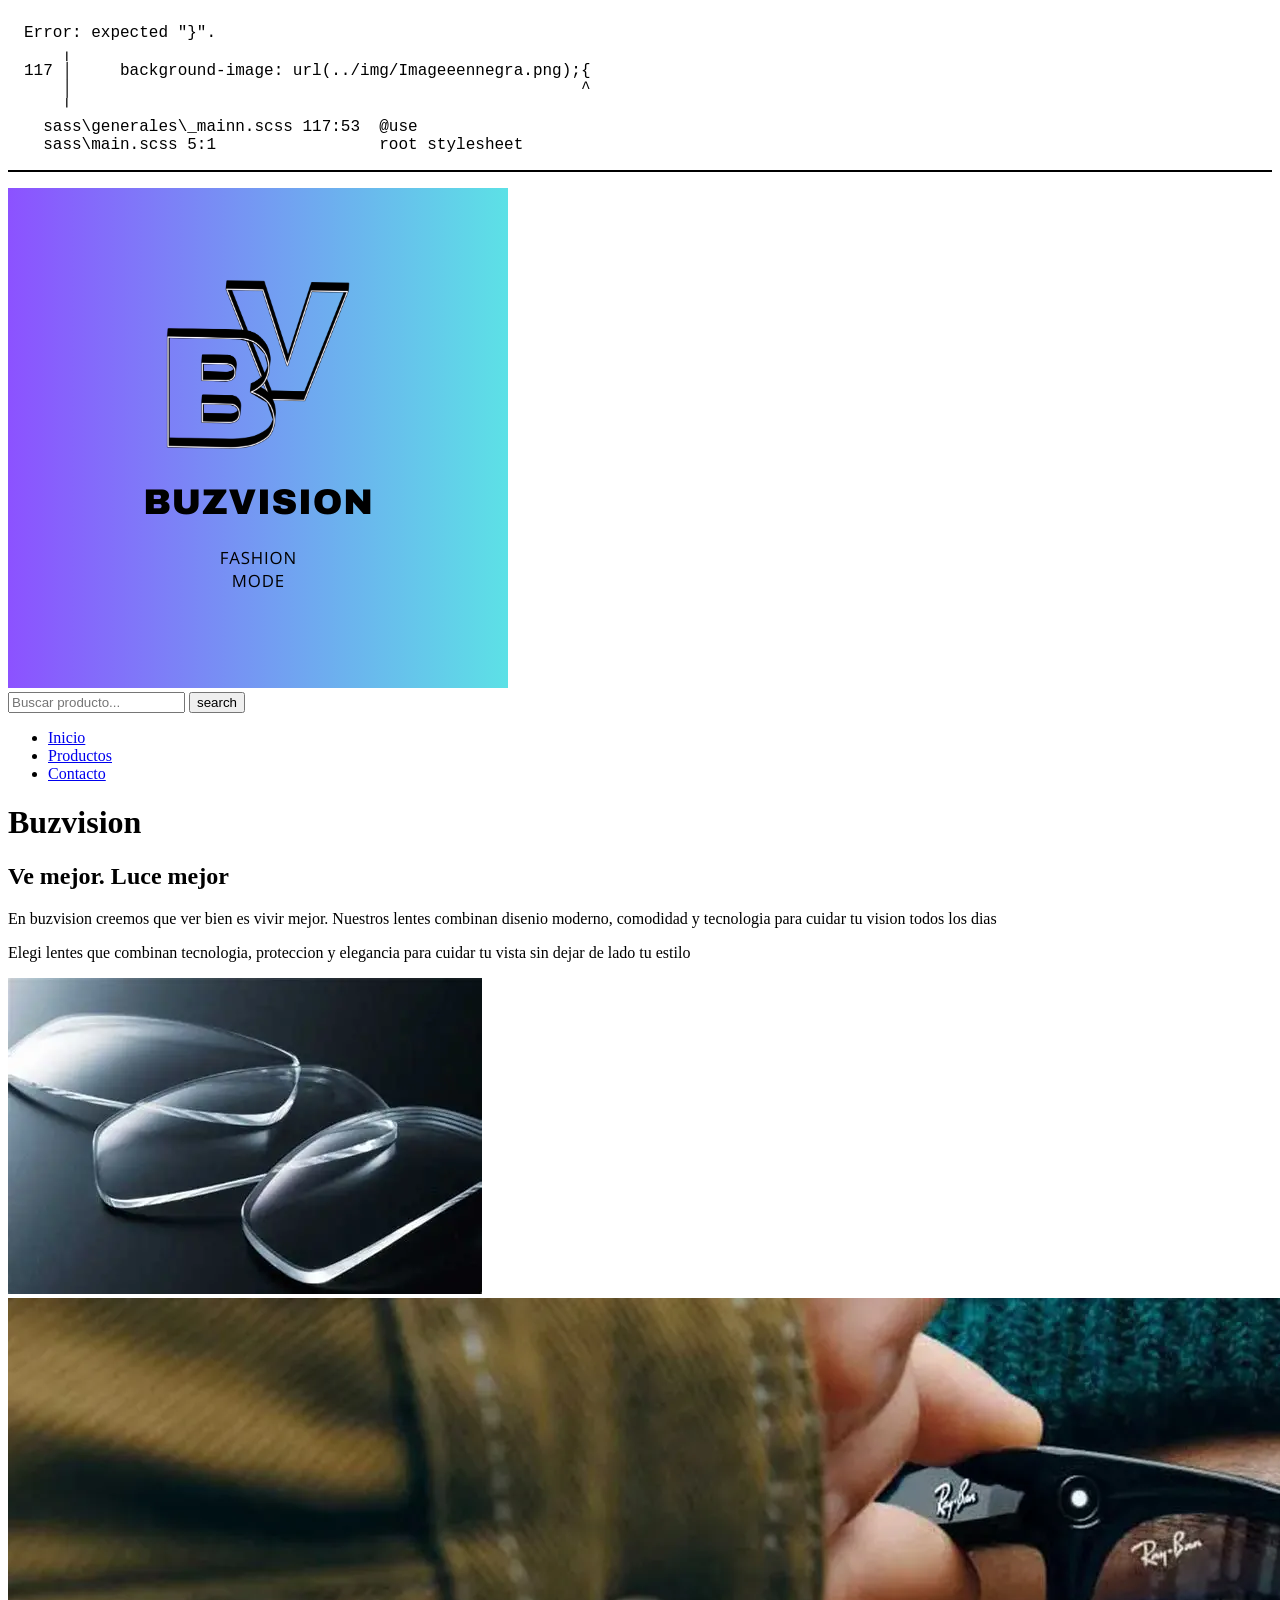
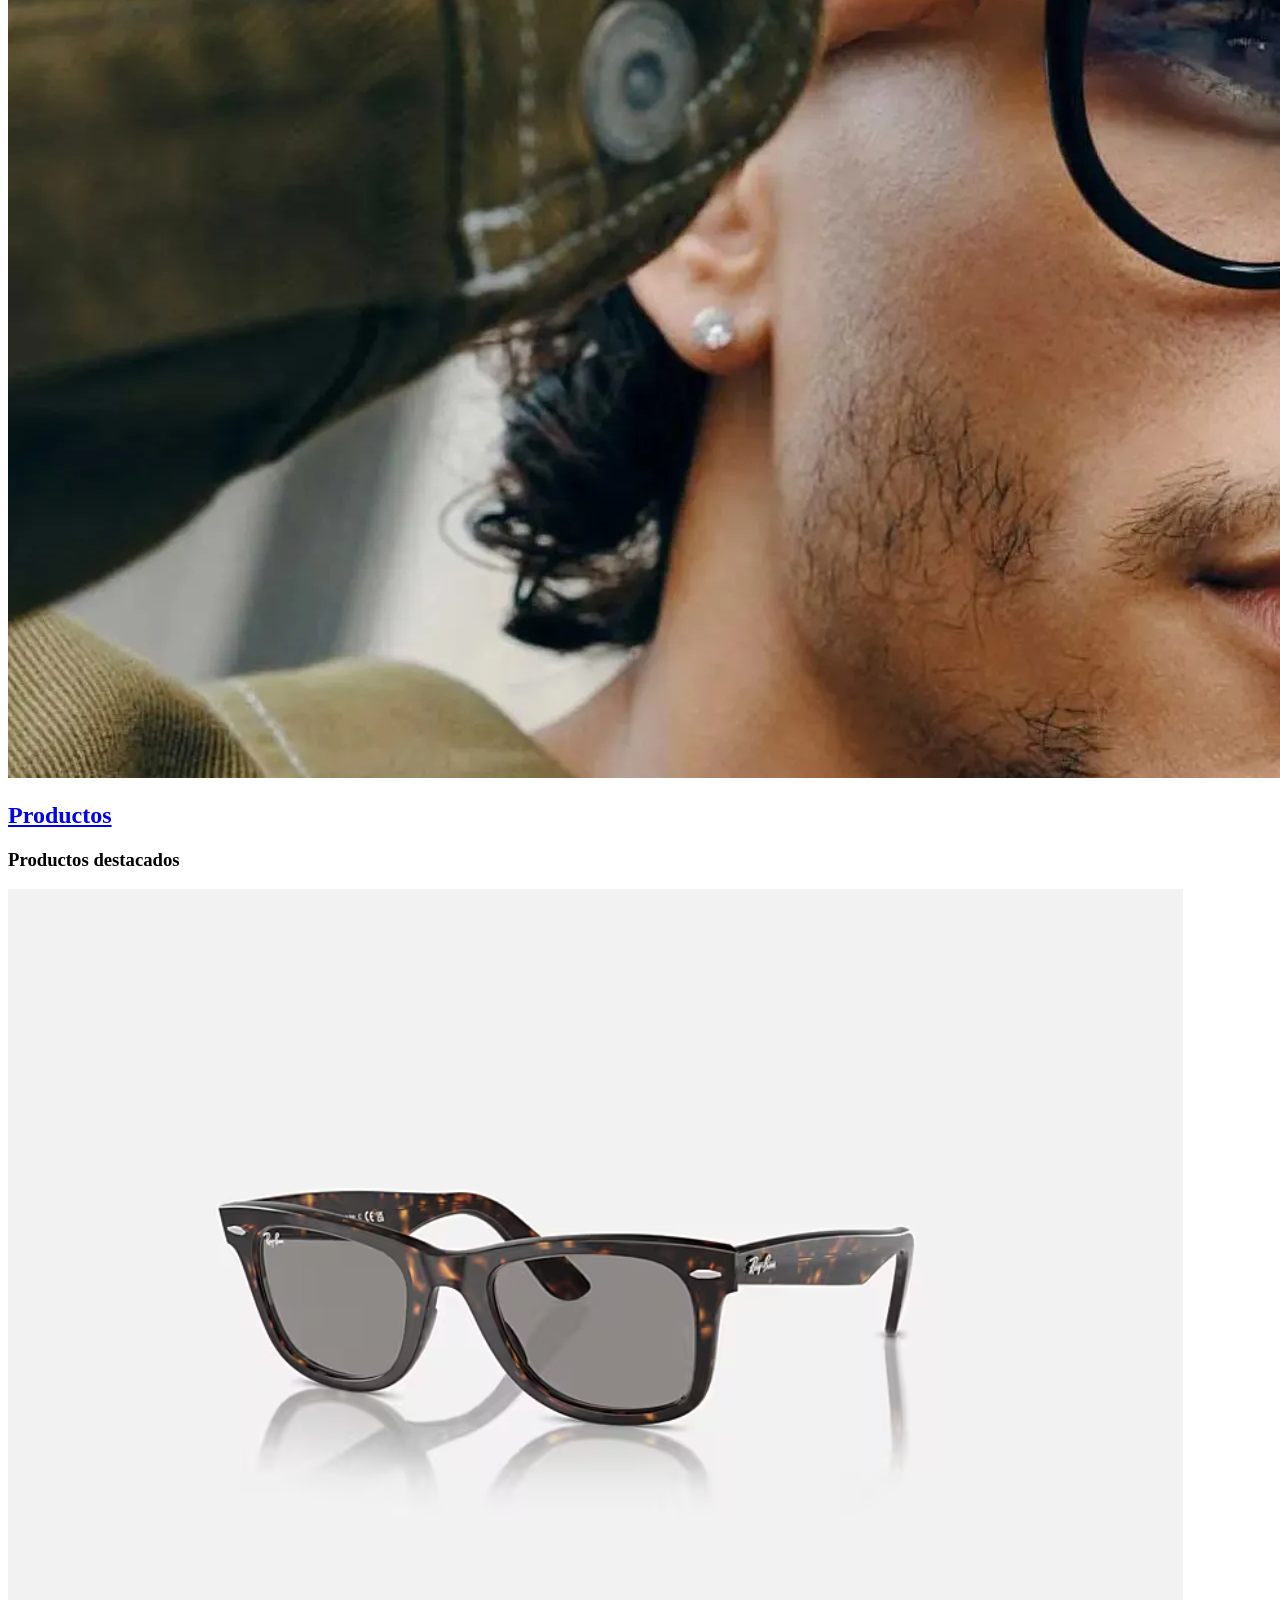
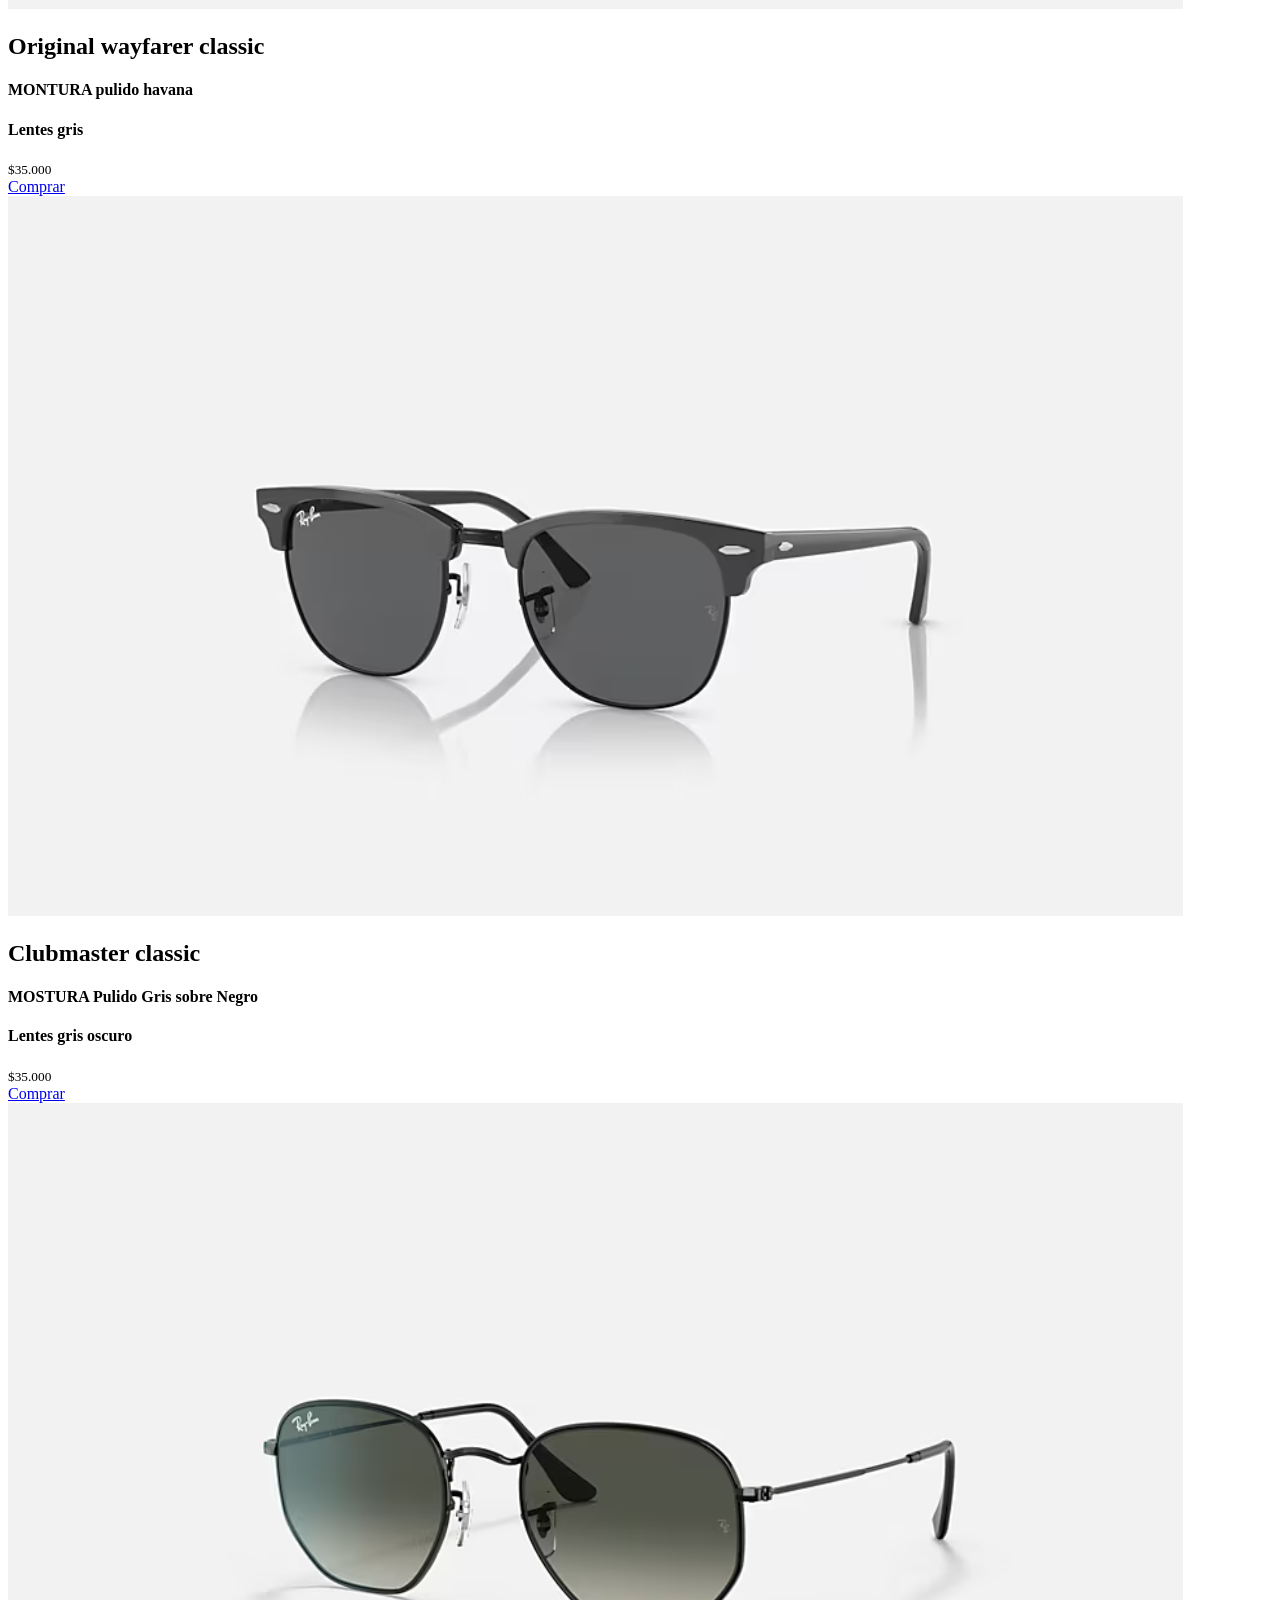
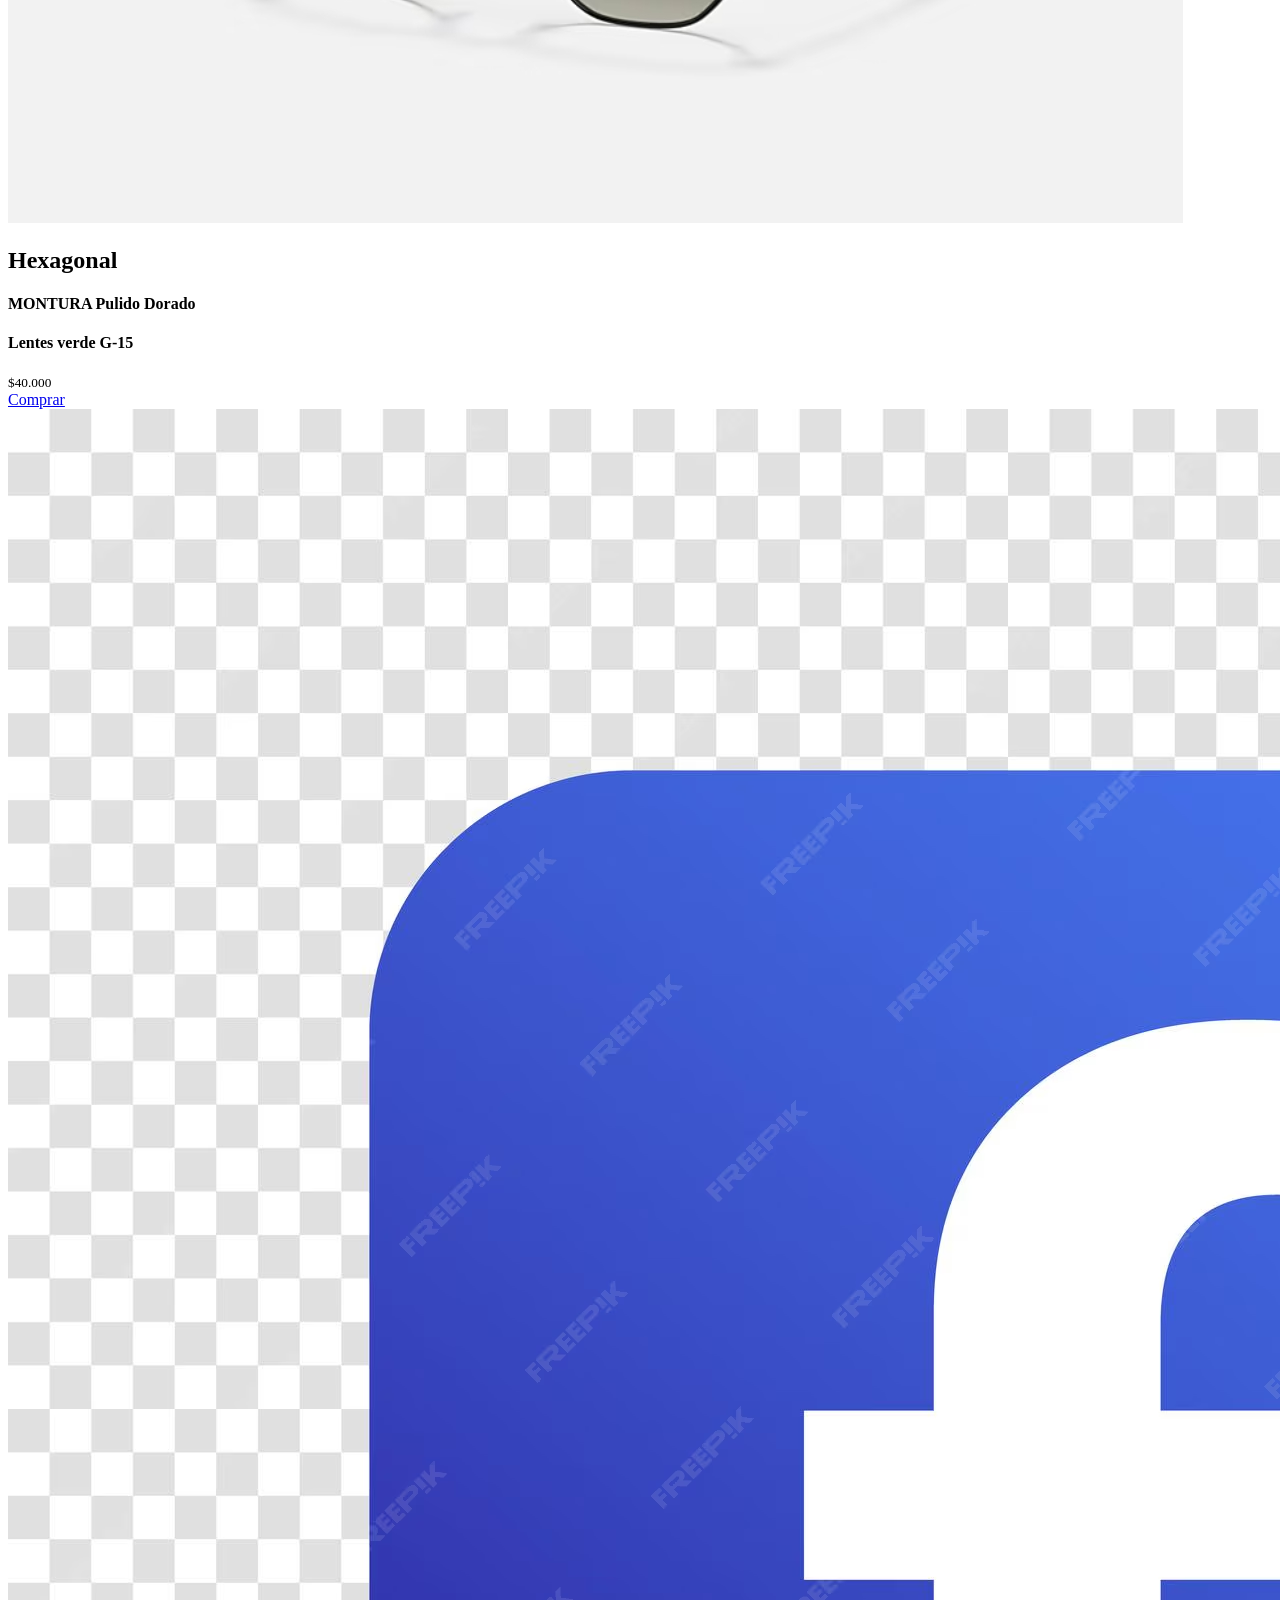
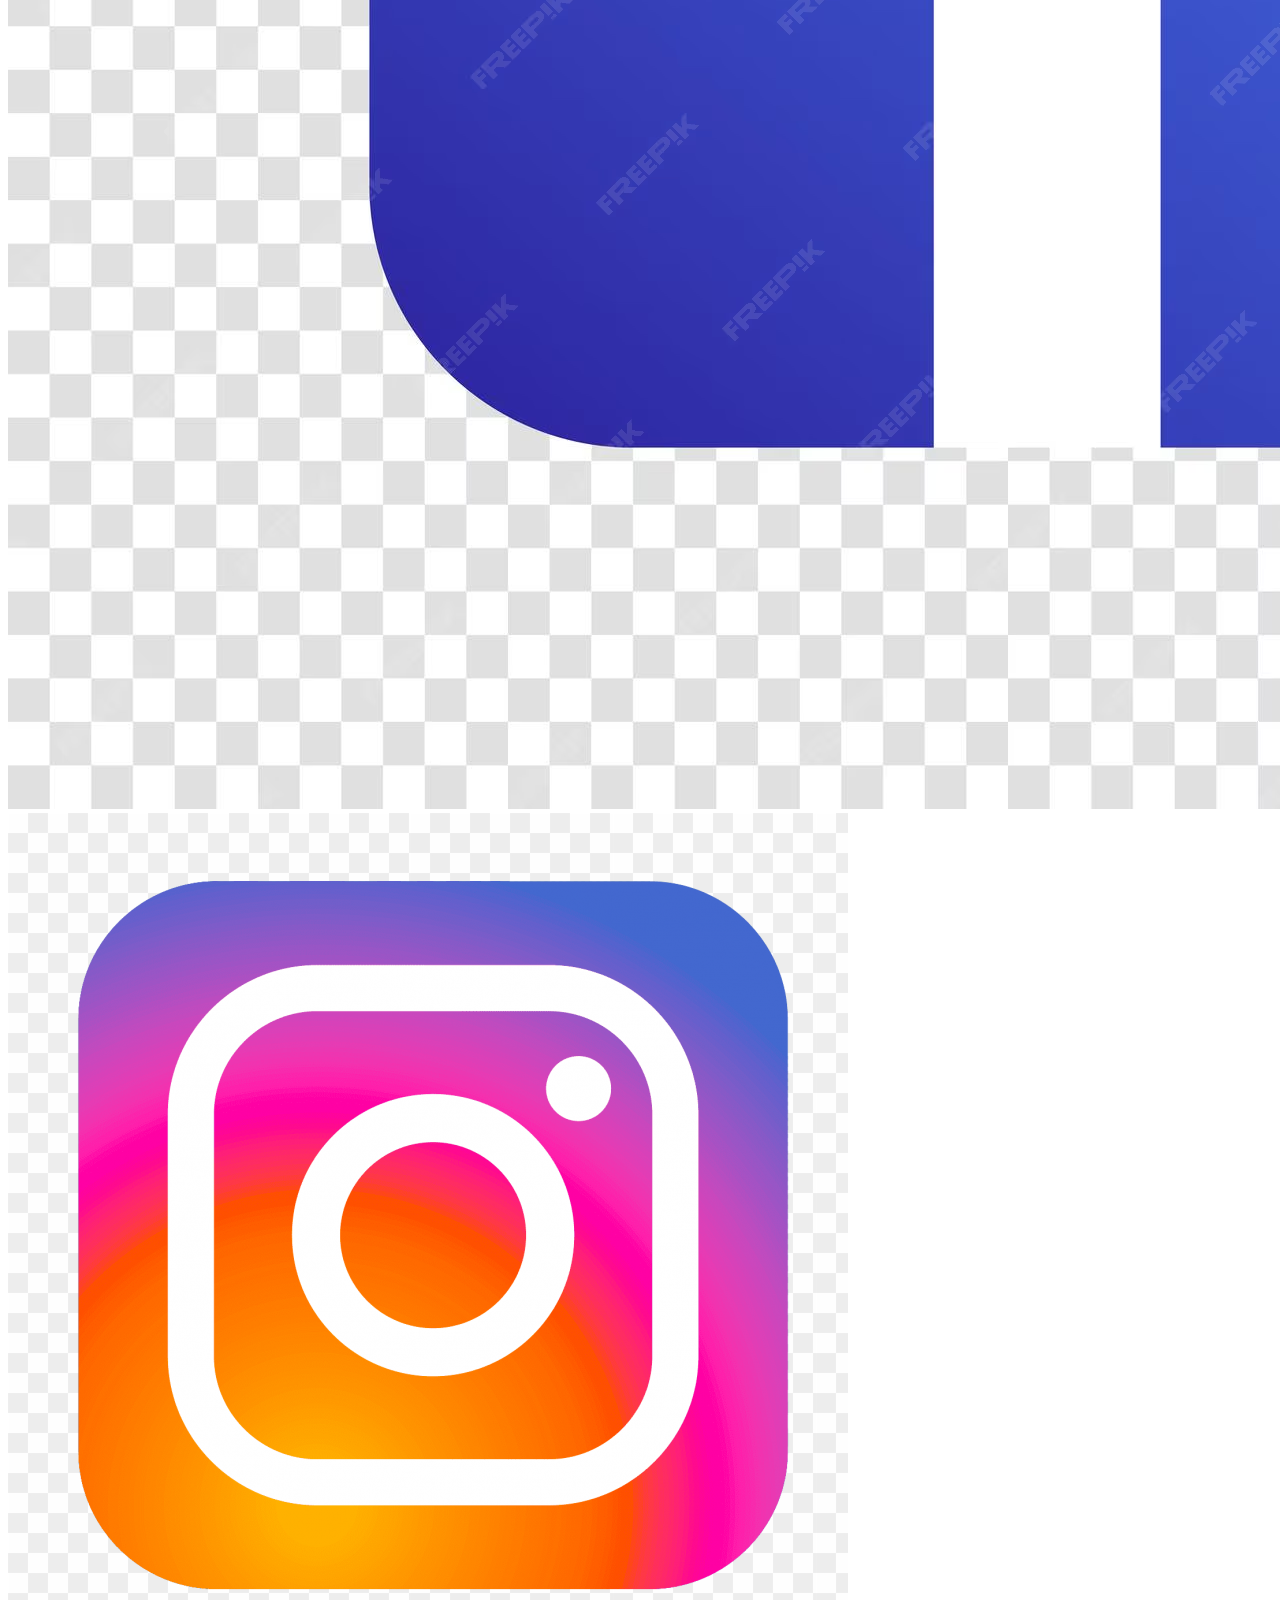
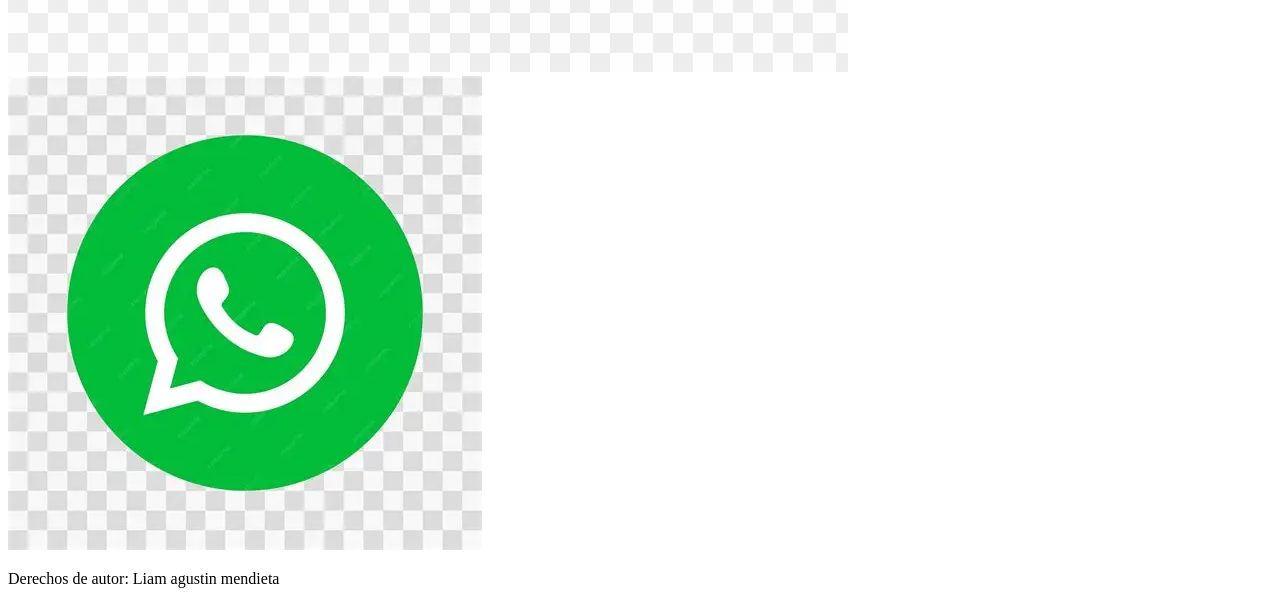
==== index.html @ ed609eda "se arruino todo" ====
<!DOCTYPE html>
<html lang="es">

<head>
   <meta charset="UTF-8">
   <meta name="viewport" content="width=device-width, initial-scale=1.0">
   <title>Buzvision</title>

   <link rel="stylesheet" href="css/estilos.css">

   
</head>

<body>
   <header>
      <!--El logo principal-->


      <a href="#">
         <img class="logo" src="./img/Logo.png" alt="">

      </a>


      <div class="juntos">
         <form class="search-form" action="#" method="get">
            <input type="text" placeholder="Buscar producto..." name="search">
            <button type="submit"> search </button>
         </form>
      </div>









      <!-- zona navegable -->

      <nav>
         <ul>
            <li><a href="#">Inicio</a></li>

            <li><a href="./page/productos.html">Productos</a></li>

            <li><a href="./page/contacto.html">Contacto</a></li>
         </ul>




      </nav>

   </header>



   <main>


      <!--Encabezado mas la imagen y el lorem-->

      <h1>Buzvision</h1>


      <section class="contenedor-grid">



         <h2 class="titulo-grid">Ve mejor. Luce mejor</h2>


         <p class=" parrafo">En buzvision creemos que ver bien es vivir mejor.
            Nuestros lentes combinan disenio moderno, comodidad y tecnologia para cuidar tu vision todos los dias
         </p>

         <p class="texto2">Elegi lentes que combinan tecnologia, proteccion y elegancia para cuidar tu vista sin dejar
            de lado tu estilo</p>
         <img class="img" src="img/imagen.grid.png" alt="">

         <img class="img1" src="img/portada.png.webp" alt="">

      </section>

      <h2 class="redes">
         <a class="redess" href="./page/productos.html">Productos</a></li>
      </h2>


      <h3>Productos destacados</h3>

      <section class="promo">

         <div class="promo1">
            <img src="./img/img.promocion1.jpg" alt="">

            <div class="wayfarer">
               <h2>Original wayfarer classic</h2>
               <h4>MONTURA pulido havana</h4>
               <h4>Lentes gris</h4>
               <small class="cash">$35.000</small>

            </div>
            <a href="checkout.html" class="btn-comprar"> Comprar</a>

         </div>

         <div class="promo2">
            <img src="./img/img.promocion2.jpg" alt="">

            <div class="clubmaster">
               <h2>Clubmaster classic</h2>
               <h4>MOSTURA Pulido Gris sobre Negro</h4>
               <h4>Lentes gris oscuro</h4>
               <small class="cash">$35.000</small>

            </div>
            <a href="checkout.html" class="btn-comprar"> Comprar</a>

         </div>

         <div class="promo3">
            <img src="./img/img.promocion3.jpg" alt="">
            <div class="hexagonal">
               <h2>Hexagonal</h2>
               <h4>MONTURA Pulido Dorado</h4>
               <h4>Lentes verde G-15</h4>
               <small class="cash">$40.000</small>

            </div>
            <a href="checkout.html" class="btn-comprar"> Comprar</a>
         </div>


      </section>


   </main>


   <!--pie de pagina-->
   <footer>
      <section class="paz">


         <div class="foto">
               
               <a  href="buzvision@hotmail.com">
               <img class="red" src="img/social-media-icon-illustration-facebook-facebook-icon-vector-illustration_561158-2134.avif"
                  alt="facebook">
            </a>

            <a href="buzvision@hotmail.com">
               <img class="red"  src="img/instagram.png.png" alt="instagram"></a>

            <a href="buzvision@hotmail.com">
               <img class="red"  src="img/whatsapp.png.webp" alt="whatsapp"></a>
              
         </div>

      </section>

      <p class="footer">Derechos de autor: Liam agustin mendieta</p>


   </footer>






</body>




</html>
---- css/estilos.css ----
/* Error: expected "}".
 *     ,
 * 117 |     background-image: url(../img/Imageeennegra.png);{
 *     |                                                     ^
 *     '
 *   sass\generales\_mainn.scss 117:53  @use
 *   sass\main.scss 5:1                 root stylesheet */

body::before {
  font-family: "Source Code Pro", "SF Mono", Monaco, Inconsolata, "Fira Mono",
      "Droid Sans Mono", monospace, monospace;
  white-space: pre;
  display: block;
  padding: 1em;
  margin-bottom: 1em;
  border-bottom: 2px solid black;
  content: 'Error: expected "}".\a     \2577 \a 117 \2502      background-image: url(../img/Imageeennegra.png);{\d\a     \2502                                                      ^\a     \2575 \a   sass\\generales\\_mainn.scss 117:53  @use\a   sass\\main.scss 5:1                 root stylesheet';
}
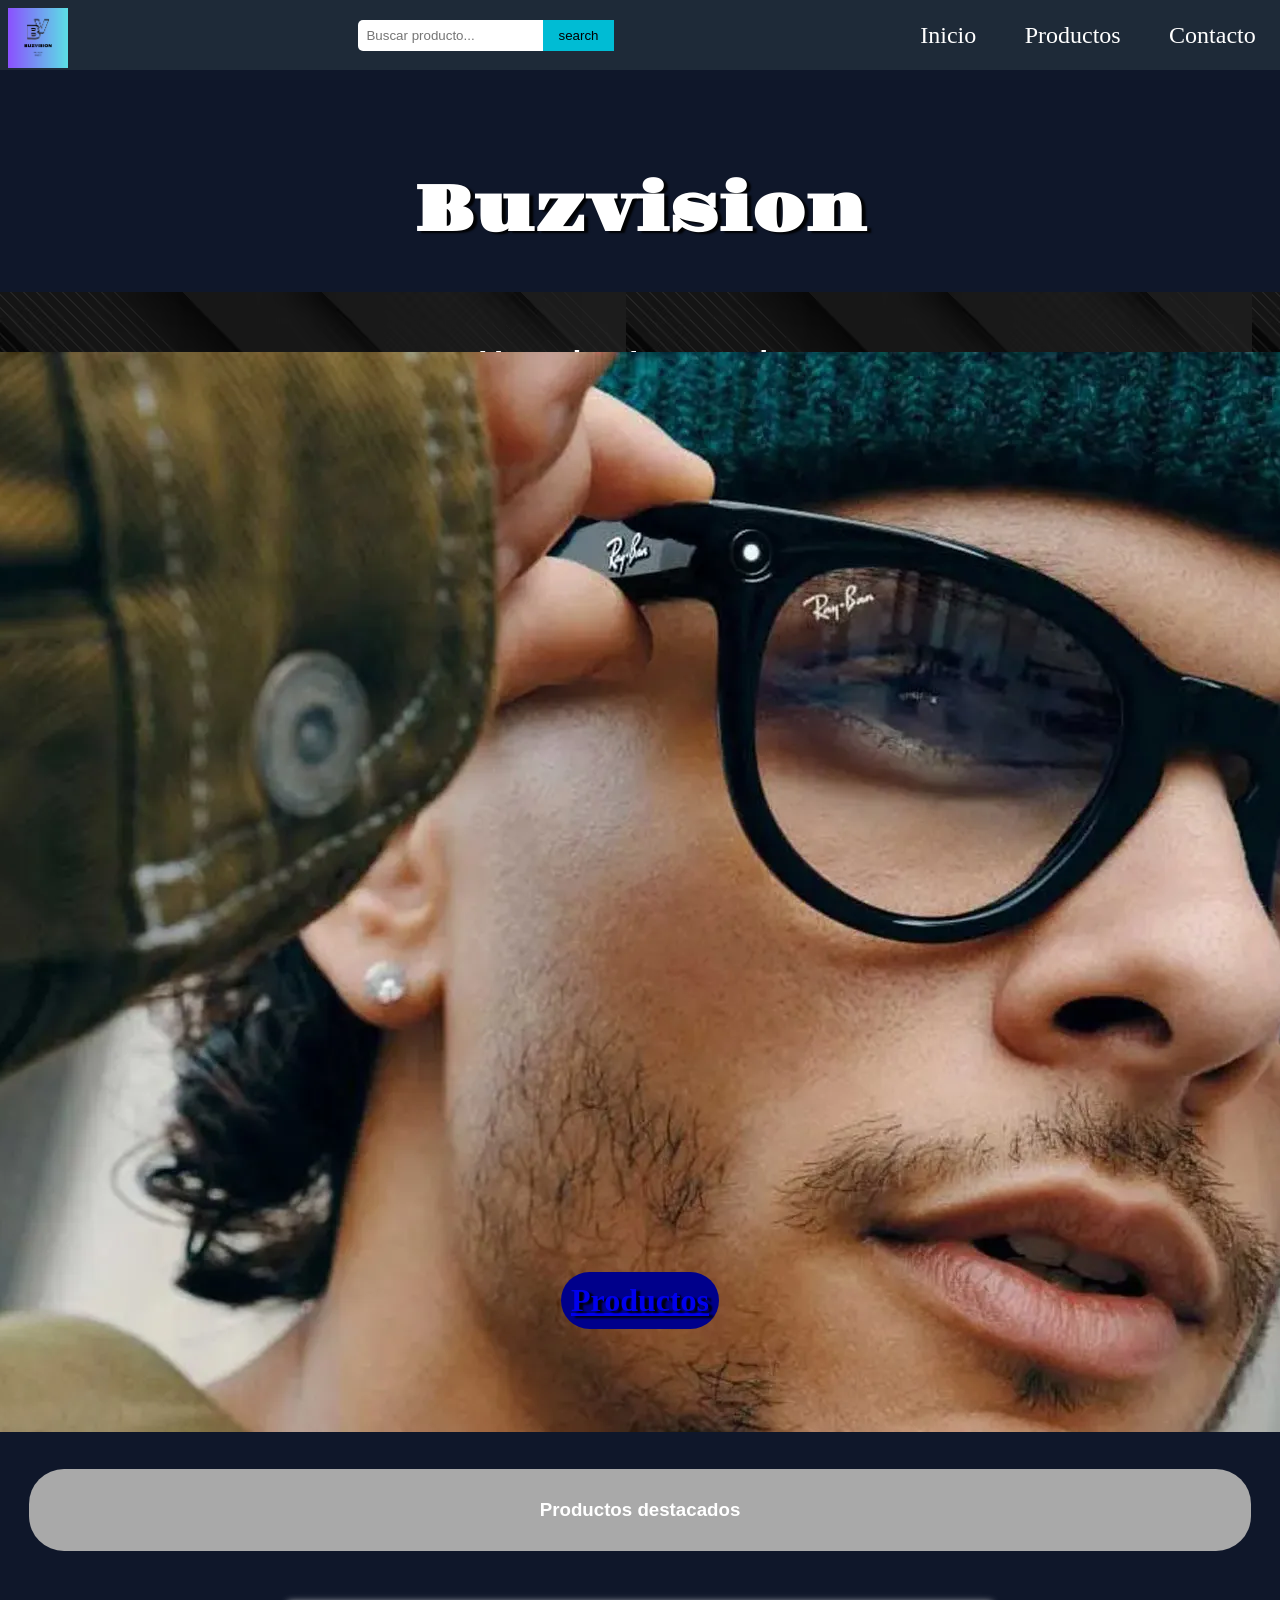
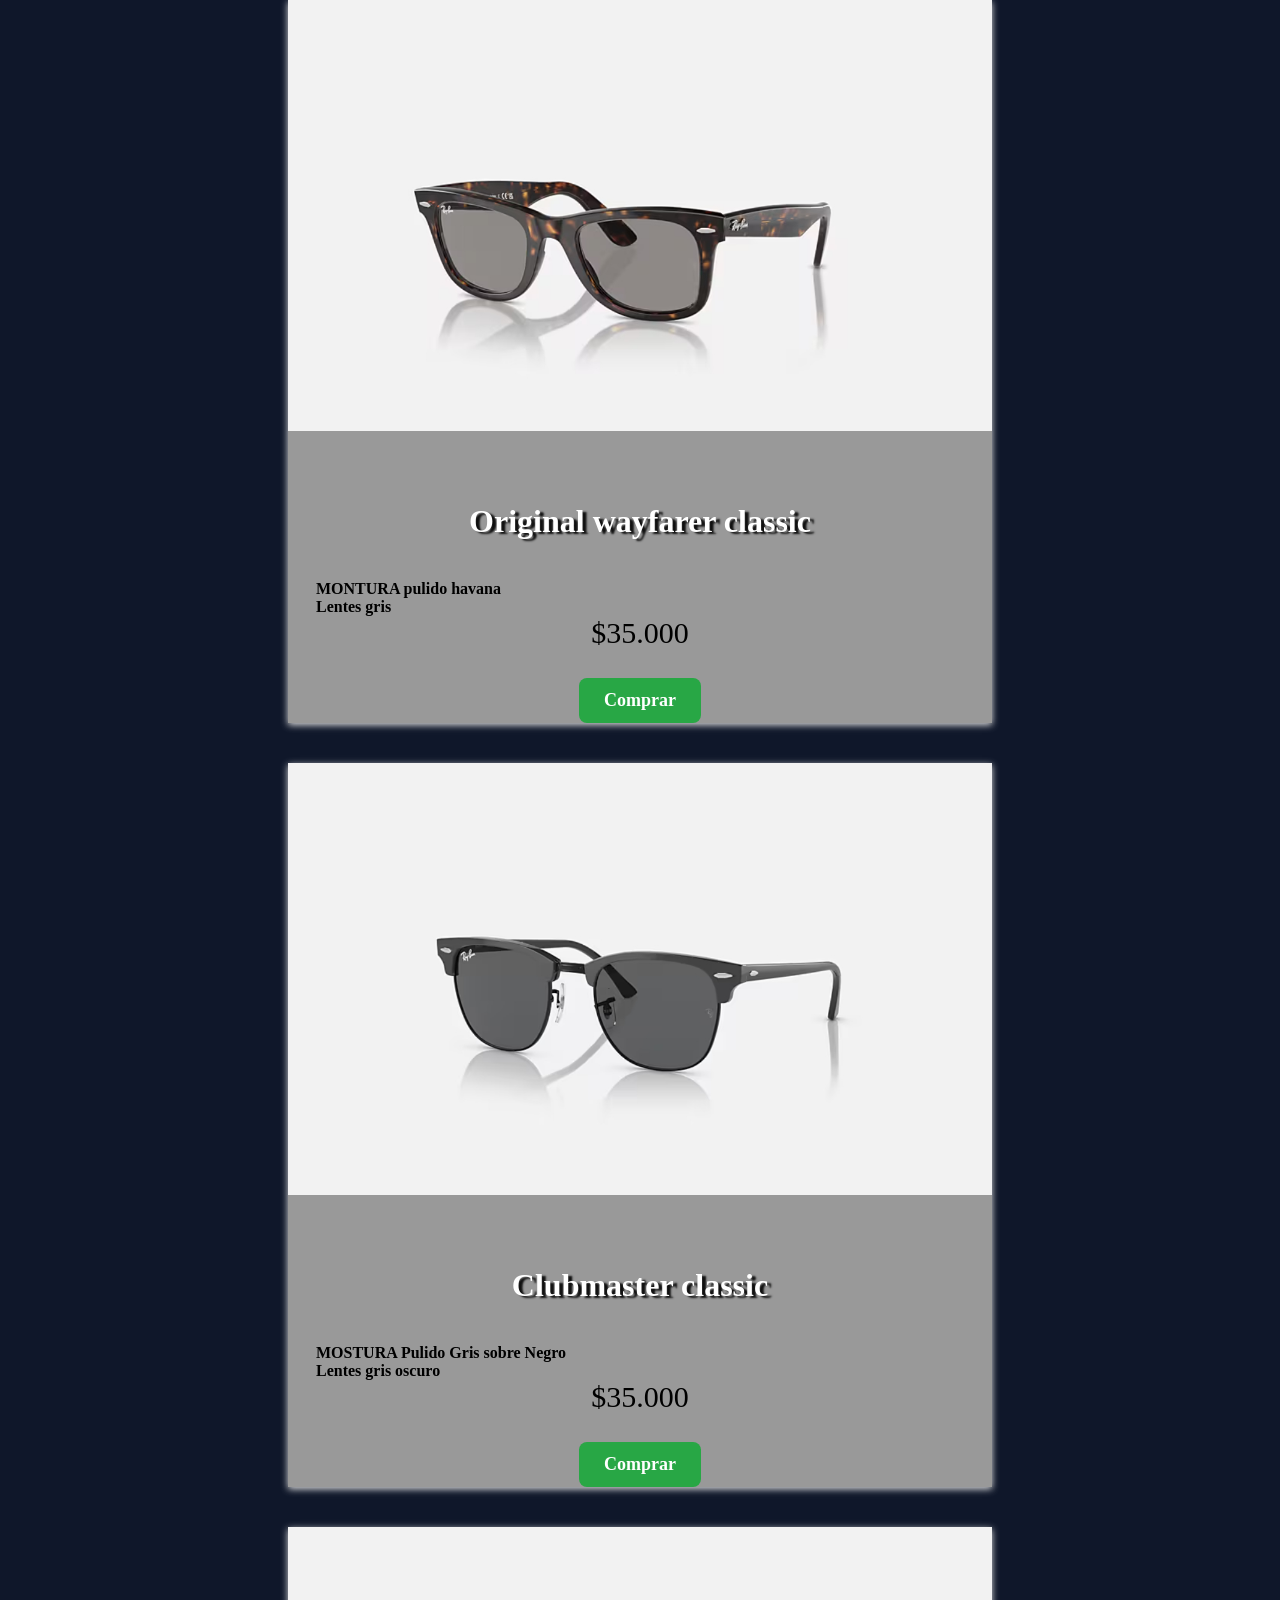
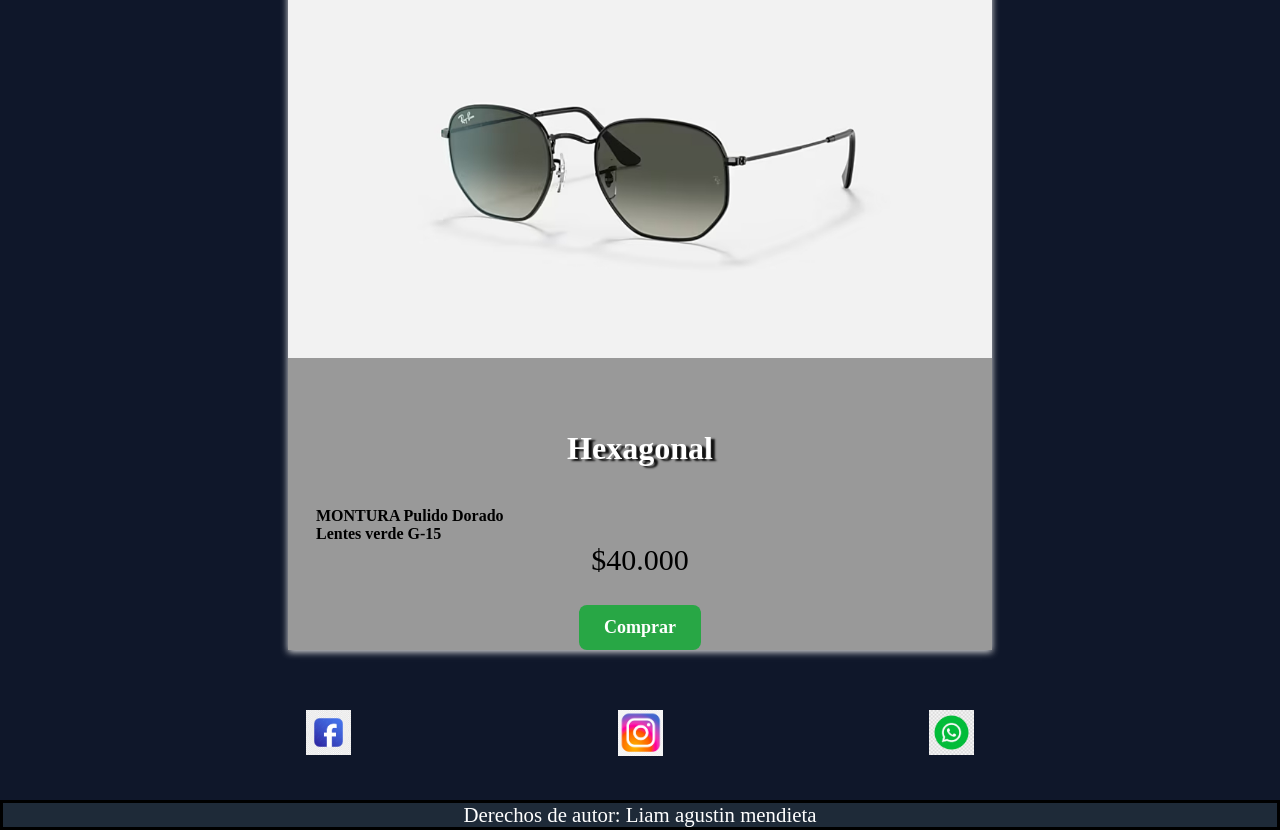
==== commit 9dbc91c5: "anidamiento de todos los html" ====
--- a/index.html
+++ b/index.html
@@ -6,21 +6,21 @@
    <meta name="viewport" content="width=device-width, initial-scale=1.0">
    <title>Buzvision</title>
 
-   <link rel="stylesheet" href="css/estilos.css">
+ <link rel="stylesheet" href="css/estilos.css">
 
-   
+   <link rel="stylesheet" href="./css/style.css">
 </head>
 
 <body>
    <header>
       <!--El logo principal-->
 
+      
+         <a href="#">
+            <img src="./img/Logo.png" alt="">
 
-      <a href="#">
-         <img class="logo" src="./img/Logo.png" alt="">
-
-      </a>
-
+         </a>
+       
 
       <div class="juntos">
          <form class="search-form" action="#" method="get">
@@ -62,7 +62,7 @@
 
       <!--Encabezado mas la imagen y el lorem-->
 
-      <h1>Buzvision</h1>
+      <h1 class="index">Buzvision</h1>
 
 
       <section class="contenedor-grid">
@@ -72,12 +72,16 @@
          <h2 class="titulo-grid">Ve mejor. Luce mejor</h2>
 
 
-         <p class=" parrafo">En buzvision creemos que ver bien es vivir mejor.
-            Nuestros lentes combinan disenio moderno, comodidad y tecnologia para cuidar tu vision todos los dias
+         <p class="parrafo-grid">Lorem ipsum dolor sit amet consectetur adipisicing elit. Repellendus aperiam magnam,
+            quisquam ullam
+            voluptate
+            eos maiores vero voluptas exercitationem et nemo perspiciatis sint nostrum, mollitia est facilis ad nihil
+            amet!
          </p>
 
-         <p class="texto2">Elegi lentes que combinan tecnologia, proteccion y elegancia para cuidar tu vista sin dejar
-            de lado tu estilo</p>
+         <p class="texto2-grid">Lorem ipsum dolor sit amet consectetur adipisicing elit. Minima molestias excepturi quo qui
+            voluptates officia perferendis veritatis atque repellat, unde aliquam. Quae corrupti tenetur, officia culpa
+            sunt quidem quos accusamus?</p>
          <img class="img" src="img/imagen.grid.png" alt="">
 
          <img class="img1" src="img/portada.png.webp" alt="">
@@ -89,12 +93,12 @@
       </h2>
 
 
-      <h3>Productos destacados</h3>
+      <h3 class="h-3">Productos destacados</h3>
 
       <section class="promo">
 
          <div class="promo1">
-            <img src="./img/img.promocion1.jpg" alt="">
+            <img src="./img/img.promocion1.jpg" alt="" width="">
 
             <div class="wayfarer">
                <h2>Original wayfarer classic</h2>
@@ -108,7 +112,7 @@
          </div>
 
          <div class="promo2">
-            <img src="./img/img.promocion2.jpg" alt="">
+            <img src="./img/img.promocion2.jpg" alt="" width="">
 
             <div class="clubmaster">
                <h2>Clubmaster classic</h2>
@@ -122,7 +126,7 @@
          </div>
 
          <div class="promo3">
-            <img src="./img/img.promocion3.jpg" alt="">
+            <img src="./img/img.promocion3.jpg" alt="" width="">
             <div class="hexagonal">
                <h2>Hexagonal</h2>
                <h4>MONTURA Pulido Dorado</h4>
@@ -144,22 +148,14 @@
    <footer>
       <section class="paz">
 
+         <a href="buzvision@hotmail.com">
+            <img src="img/social-media-icon-illustration-facebook-facebook-icon-vector-illustration_561158-2134.avif"
+               alt="facebook" width="45px">
+         </a>
 
-         <div class="foto">
-               
-               <a  href="buzvision@hotmail.com">
-               <img class="red" src="img/social-media-icon-illustration-facebook-facebook-icon-vector-illustration_561158-2134.avif"
-                  alt="facebook">
-            </a>
+         <a href="buzvision@hotmail.com"><img src="img/instagram.png.png" alt="instagram" width="45px"></a>
 
-            <a href="buzvision@hotmail.com">
-               <img class="red"  src="img/instagram.png.png" alt="instagram"></a>
-
-            <a href="buzvision@hotmail.com">
-               <img class="red"  src="img/whatsapp.png.webp" alt="whatsapp"></a>
-              
-         </div>
-
+         <a href="buzvision@hotmail.com"><img src="img/whatsapp.png.webp" alt="whatsapp" width="45px"></a>
       </section>
 
       <p class="footer">Derechos de autor: Liam agustin mendieta</p>
--- a/css/estilos.css
+++ b/css/estilos.css
@@ -1,18 +1,409 @@
-/* Error: expected "}".
- *     ,
- * 117 |     background-image: url(../img/Imageeennegra.png);{
- *     |                                                     ^
- *     '
- *   sass\generales\_mainn.scss 117:53  @use
- *   sass\main.scss 5:1                 root stylesheet */
-
-body::before {
-  font-family: "Source Code Pro", "SF Mono", Monaco, Inconsolata, "Fira Mono",
-      "Droid Sans Mono", monospace, monospace;
-  white-space: pre;
-  display: block;
-  padding: 1em;
-  margin-bottom: 1em;
-  border-bottom: 2px solid black;
-  content: 'Error: expected "}".\a     \2577 \a 117 \2502      background-image: url(../img/Imageeennegra.png);{\d\a     \2502                                                      ^\a     \2575 \a   sass\\generales\\_mainn.scss 117:53  @use\a   sass\\main.scss 5:1                 root stylesheet';
-}
+/*header general*/
+header {
+  display: flex;
+  flex-direction: row;
+  justify-content: space-between;
+  position: sticky;
+  top: 0;
+  background-color: #1E2A38;
+  font-size: 1.5rem;
+  height: 70px;
+  z-index: 110;
+  width: 100%;
+}
+header img {
+  width: 60px;
+  margin: 8px;
+}
+header .juntos {
+  display: flex;
+  align-items: center;
+  width: 50%;
+  justify-content: space-evenly;
+}
+header .juntos .search-form {
+  display: flex;
+}
+header .juntos .search-form input {
+  padding: 8px;
+  border: none;
+  border-radius: 5px 0 0 5px;
+  outline: none;
+}
+header .juntos .search-form button {
+  padding: 8px 15px;
+  border: none;
+  background-color: #00bcd4;
+  cursor: pointer;
+}
+header .juntos .search-form button:hover {
+  background-color: #0097a7;
+}
+header nav {
+  width: 30%;
+}
+header nav ul {
+  list-style: none;
+  display: flex;
+  justify-content: space-around;
+  align-items: center;
+  height: 100%;
+}
+header nav ul li a {
+  text-decoration: none;
+  color: white;
+}
+
+/*CONTENEDOR-GRID*/
+.index {
+  font-size: 4rem;
+}
+
+.contenedor-grid {
+  background-image: url(../img/Imageeennegra.png);
+  padding: 80px;
+  margin: 80px;
+  display: grid;
+  grid-template-areas: "titulo titulo titulo" "parrafo parrafo img" "img1 . texto2";
+  grid-template-columns: 35% 20% 35%;
+  grid-template-rows: 60px 200px 250px;
+  justify-content: center;
+  justify-items: center;
+  align-items: center;
+  gap: 10px;
+}
+.contenedor-grid .titulo-grid {
+  grid-area: titulo;
+  font-family: "Lucida Sans", "Lucida Sans Regular", "Lucida Grande", "Lucida Sans Unicode", Geneva, Verdana, sans-serif;
+}
+.contenedor-grid .parrafo-grid {
+  grid-area: parrafo;
+  font-family: initial;
+}
+.contenedor-grid .texto2-grid {
+  grid-area: texto2;
+  font-family: initial;
+}
+.contenedor-grid .contenedor-grid img {
+  width: 100%;
+  height: 100%;
+  border-radius: 10px;
+}
+.contenedor-grid .img {
+  grid-area: img;
+}
+.contenedor-grid .img1 {
+  grid-area: img1;
+}
+
+.redes {
+  display: flex;
+  justify-content: center;
+  align-items: center;
+  border-radius: 20px;
+  padding: 100px;
+}
+.redes a {
+  padding: 10px;
+  border-radius: 1.8rem;
+  background-color: darkblue;
+}
+
+.h-3 {
+  font-family: Verdana, Geneva, Tahoma, sans-serif;
+}
+
+.promo {
+  display: flex;
+  align-items: center;
+  text-align: center;
+}
+.promo .promo1 {
+  position: relative;
+  background-color: #999999;
+  box-shadow: 0 2px 7px #dfdfdf;
+  margin: 20px;
+  width: 55%;
+}
+.promo .promo1 .wayfarer {
+  justify-content: center;
+  align-items: center;
+  padding: 8px;
+  margin: 20px;
+}
+.promo .promo1 .wayfarer h4 {
+  display: flex;
+  align-items: center;
+  color: black;
+}
+.promo .promo1 .wayfarer .cash {
+  font-size: 30px;
+}
+.promo .wayfarer {
+  justify-content: center;
+  align-items: center;
+  padding: 8px;
+  margin: 20px;
+}
+.promo .btn-comprar {
+  display: inline-block;
+  padding: 12px 25px;
+  background-color: #28a745;
+  color: white;
+  text-decoration: none;
+  font-size: 18px;
+  border-radius: 8px;
+  font-weight: bold;
+}
+.promo .btn-comprar:hover {
+  background-color: #218838;
+}
+.promo {
+  /* boton comprar*/
+}
+.promo .boton-comprar {
+  background-color: green;
+  color: white;
+  padding: 12px 25px;
+  border: none;
+  border-radius: 5px;
+  font-size: 16px;
+  cursor: pointer;
+}
+
+.promo2 {
+  position: relative;
+  background-color: #999999;
+  box-shadow: 0 2px 7px #dfdfdf;
+  margin: 20px;
+  width: 55%;
+}
+.promo2 .clubmaster {
+  justify-content: center;
+  align-items: center;
+  padding: 8px;
+  margin: 20px;
+}
+.promo2 .clubmaster h4 {
+  display: flex;
+  align-items: center;
+  color: black;
+}
+.promo2 .clubmaster .cash {
+  font-size: 30px;
+}
+.promo2 .btn-comprar {
+  display: inline-block;
+  padding: 12px 25px;
+  background-color: #28a745;
+  color: white;
+  text-decoration: none;
+  font-size: 18px;
+  border-radius: 8px;
+  font-weight: bold;
+}
+.promo2 .btn-comprar:hover {
+  background-color: #218838;
+}
+.promo2 {
+  /* boton comprar*/
+}
+.promo2 .boton-comprar {
+  background-color: green;
+  color: white;
+  padding: 12px 25px;
+  border: none;
+  border-radius: 5px;
+  font-size: 16px;
+  cursor: pointer;
+}
+
+.promo3 {
+  position: relative;
+  background-color: #999999;
+  box-shadow: 0 2px 7px #dfdfdf;
+  margin: 20px;
+  width: 55%;
+}
+.promo3 .hexagonal {
+  justify-content: center;
+  align-items: center;
+  padding: 8px;
+  margin: 20px;
+}
+.promo3 .hexagonal h4 {
+  display: flex;
+  align-items: center;
+  color: black;
+}
+.promo3 .hexagonal .cash {
+  font-size: 30px;
+}
+.promo3 .btn-comprar {
+  display: inline-block;
+  padding: 12px 25px;
+  background-color: #28a745;
+  color: white;
+  text-decoration: none;
+  font-size: 18px;
+  border-radius: 8px;
+  font-weight: bold;
+}
+.promo3 .btn-comprar:hover {
+  background-color: #218838;
+}
+.promo3 {
+  /* boton comprar*/
+}
+.promo3 .boton-comprar {
+  background-color: green;
+  color: white;
+  padding: 12px 25px;
+  border: none;
+  border-radius: 5px;
+  font-size: 16px;
+  cursor: pointer;
+}
+
+footer {
+  text-align: center;
+}
+footer .paz {
+  display: flex;
+  justify-content: space-evenly;
+  padding: 40px;
+}
+footer .footer {
+  font-size: 1.3rem;
+  color: white;
+  background-color: #1E2A38;
+  border: black solid 3px;
+}
+
+/*MAIN PRODUCTOS*/
+.linea {
+  text-decoration: underline;
+}
+
+/*CARROUSEL PROD*/
+/*MAIN PRODUCTOS*/
+/*CARD BOOSTRAP*/
+.contenedor-contacto {
+  background-image: url(../img/Imageeennegra.png);
+  padding: 90px;
+  margin: 90px;
+  display: grid;
+  grid-template-areas: "contacto3 contacto3 contacto3" "contacto2 contacto contacto " "contacto2 contacto contacto " "contacto2 contacto contacto ";
+  grid-template-columns: 40% 30% 20%;
+  grid-template-rows: auto;
+  justify-content: center;
+  justify-items: center;
+  align-items: center;
+  gap: 10px;
+}
+.contenedor-contacto .contacto3 {
+  grid-area: contacto3;
+  padding-bottom: 100px;
+}
+.contenedor-contacto .contacto2 {
+  grid-area: contacto2;
+  font-family: "Lucida Sans", "Lucida Sans Regular", "Lucida Grande", "Lucida Sans Unicode", Geneva, Verdana, sans-serif;
+}
+.contenedor-contacto .contenedor-contacto img {
+  border-radius: 15px;
+}
+.contenedor-contacto .contacto {
+  grid-area: contacto;
+}
+
+.primario {
+  background-color: #758A93;
+}
+.primario .abajo {
+  display: flex;
+  flex-direction: row;
+  align-content: center;
+  justify-content: center;
+  align-items: center;
+}
+.primario .abajo .formulario {
+  background: white;
+  padding: 25px;
+  border-radius: 10px;
+  width: 70%;
+  display: flex;
+  flex-direction: column;
+  gap: 15px;
+  box-shadow: 0 4px 10px rgba(0, 0, 0, 0.1);
+}
+.primario .abajo .formulario .formulario input,
+.primario .abajo .formulario .formulario textarea {
+  padding: 10px;
+  border-radius: 5px;
+  border: 1px solid #ccc;
+  font-size: 14px;
+}
+.primario .abajo .formulario .formulario textarea {
+  resize: none;
+  height: 80px;
+}
+.primario .abajo .formulario .formulario button {
+  padding: 10px;
+  border: none;
+  border-radius: 5px;
+  background-color: #28a745;
+  color: white;
+  cursor: pointer;
+}
+.primario .abajo .formulario .formulario button:hover {
+  background-color: #218838;
+}
+
+@media only screen and (max-width: 480px) {
+  header {
+    flex-direction: column;
+    justify-content: none;
+    align-items: center;
+    height: 200px;
+    position: static;
+    top: 0;
+  }
+  header .juntos {
+    width: 100%;
+    justify-content: center;
+  }
+  header nav {
+    text-align: center;
+    width: 100%;
+  }
+  header nav ul {
+    justify-content: space-around;
+    padding: 0;
+  }
+}
+.contenedor-grid {
+  padding: 20px;
+  margin: 0;
+  grid-template-areas: "titulo" "img" "parrafo" "img1" "texto2";
+  grid-template-columns: 100%;
+  grid-template-rows: 100px 200px 150px 200px 150px;
+}
+
+h1 {
+  margin-bottom: 40px;
+}
+
+.promo {
+  justify-content: center;
+  flex-direction: column;
+}
+
+.contenedor-contacto {
+  padding: 20px;
+  margin: 0;
+  grid-template-areas: "contacto3" "contacto" "contacto2";
+  grid-template-columns: 100%;
+  grid-template-rows: auto;
+}
+
+/*# sourceMappingURL=estilos.css.map */
--- a/css/style.css
+++ b/css/style.css
@@ -0,0 +1,275 @@
+@import url('https://fonts.googleapis.com/css2?family=Gravitas+One&family=Oswald:wght@200..700&display=swap');
+
+
+* {
+
+    margin: 0;
+    padding: 0;
+    box-sizing: border-box
+}
+
+/*body*/
+body{
+      background-color: #0F172A;
+}
+
+html, body{
+    max-width: 100%;
+    overflow-x: hidden;
+}
+
+
+
+
+
+
+/* search*/
+
+/*index*/
+
+/* main index*/
+
+
+
+
+
+
+
+
+/*Las promociones*/
+
+
+.promo img{
+    width: 100%;
+    height: auto;
+}
+
+
+
+
+
+
+
+
+
+
+/*header general*/
+
+
+
+
+
+
+
+
+
+
+header 
+header 
+
+.buscar {
+
+    width: 30%;
+    height: 30px;
+    padding: 10px;
+    margin: 20px;
+    font-display: flex;
+}
+
+
+
+
+/* main general */
+
+h1 {
+    text-align: center;
+    font-family: "Gravitas One", serif;
+    color: white;
+    text-shadow: 4px 2px 2px rgba(0, 0, 0, 0.91);
+    margin-top: 100px;
+    font-size: 3rem;
+}
+
+h2 {
+    text-align: center;
+    color: white;
+    text-shadow: 4px 2px 2px rgba(0, 0, 0, 0.91);
+    margin-bottom: 40px;
+    padding-top: 40px;
+    font-size: 2rem;
+
+
+}
+
+h3 { 
+    
+    text-align: center;
+    align-items: center;
+    color: white;
+    background-color: darkgray;
+    
+    padding: 30px;
+    margin: 1.8rem;
+
+    font-family: 'Franklin Gothic Medium', 'Arial Narrow', Arial, sans-serif;
+    
+    border-radius: 35px;
+}
+ 
+
+
+    
+
+
+p {
+    color: white;
+
+}
+
+
+
+/*footer general*/
+
+
+
+
+/*body de contacto*/
+
+
+
+
+
+
+/*main productos*/
+
+
+
+.cash{
+    font-size: 30px;
+}
+
+
+
+
+
+.coral {
+    background-color: black;
+    font-size: 1.4rem;
+    align-items: center;
+    padding: 20px;
+    margin: 30px;
+}
+
+.card-text{
+    color: black;
+}
+
+
+
+/* header productos*/
+.produ{
+     list-style: none;
+    display: flex;
+    justify-content: space-around;
+    align-items: center;
+    height: 100%;
+
+
+}
+
+
+
+/* footer */
+
+
+
+
+
+
+/* contenedor Contacto   */
+
+
+
+
+
+
+
+
+/*main section contacto*/
+
+
+
+
+
+
+/*
+
+@media only screen and (max-width:480px){ 
+    header{
+        flex-direction: column;
+        justify-content: none;
+        align-items: center;
+        height: 200px;
+        position: static;
+        top:0 ;
+        
+    }
+  
+    nav{
+        text-align: center;
+        width: 100%;
+    }
+    header ul{
+        justify-content: space-around;
+        padding: 0;
+    }
+
+    .juntos{
+        width: 100%;
+        justify-content: center;
+    }
+    .contenedor-grid{
+        padding: 20px;
+
+       margin: 0;
+        
+         grid-template-areas:
+         "titulo"
+         "img"
+         "parrafo"
+         "img1"
+         "texto2"
+            ;
+            grid-template-columns: 100%;
+            grid-template-rows: 100px 200px 150px 200px 150px ;
+        }
+        
+        h1{
+            margin-bottom: 40px;
+        }
+
+
+        .promo{
+        justify-content: center;
+        flex-direction: column;
+        }
+        
+        .contenedor-contacto{
+            padding:20px;
+            margin:0;
+            
+            grid-template-areas: 
+            "contacto3"
+            "contacto"
+            "contacto2";
+
+            grid-template-columns:100%;
+
+            grid-template-rows:auto ;
+
+        }
+    }
+
+
+    
+    
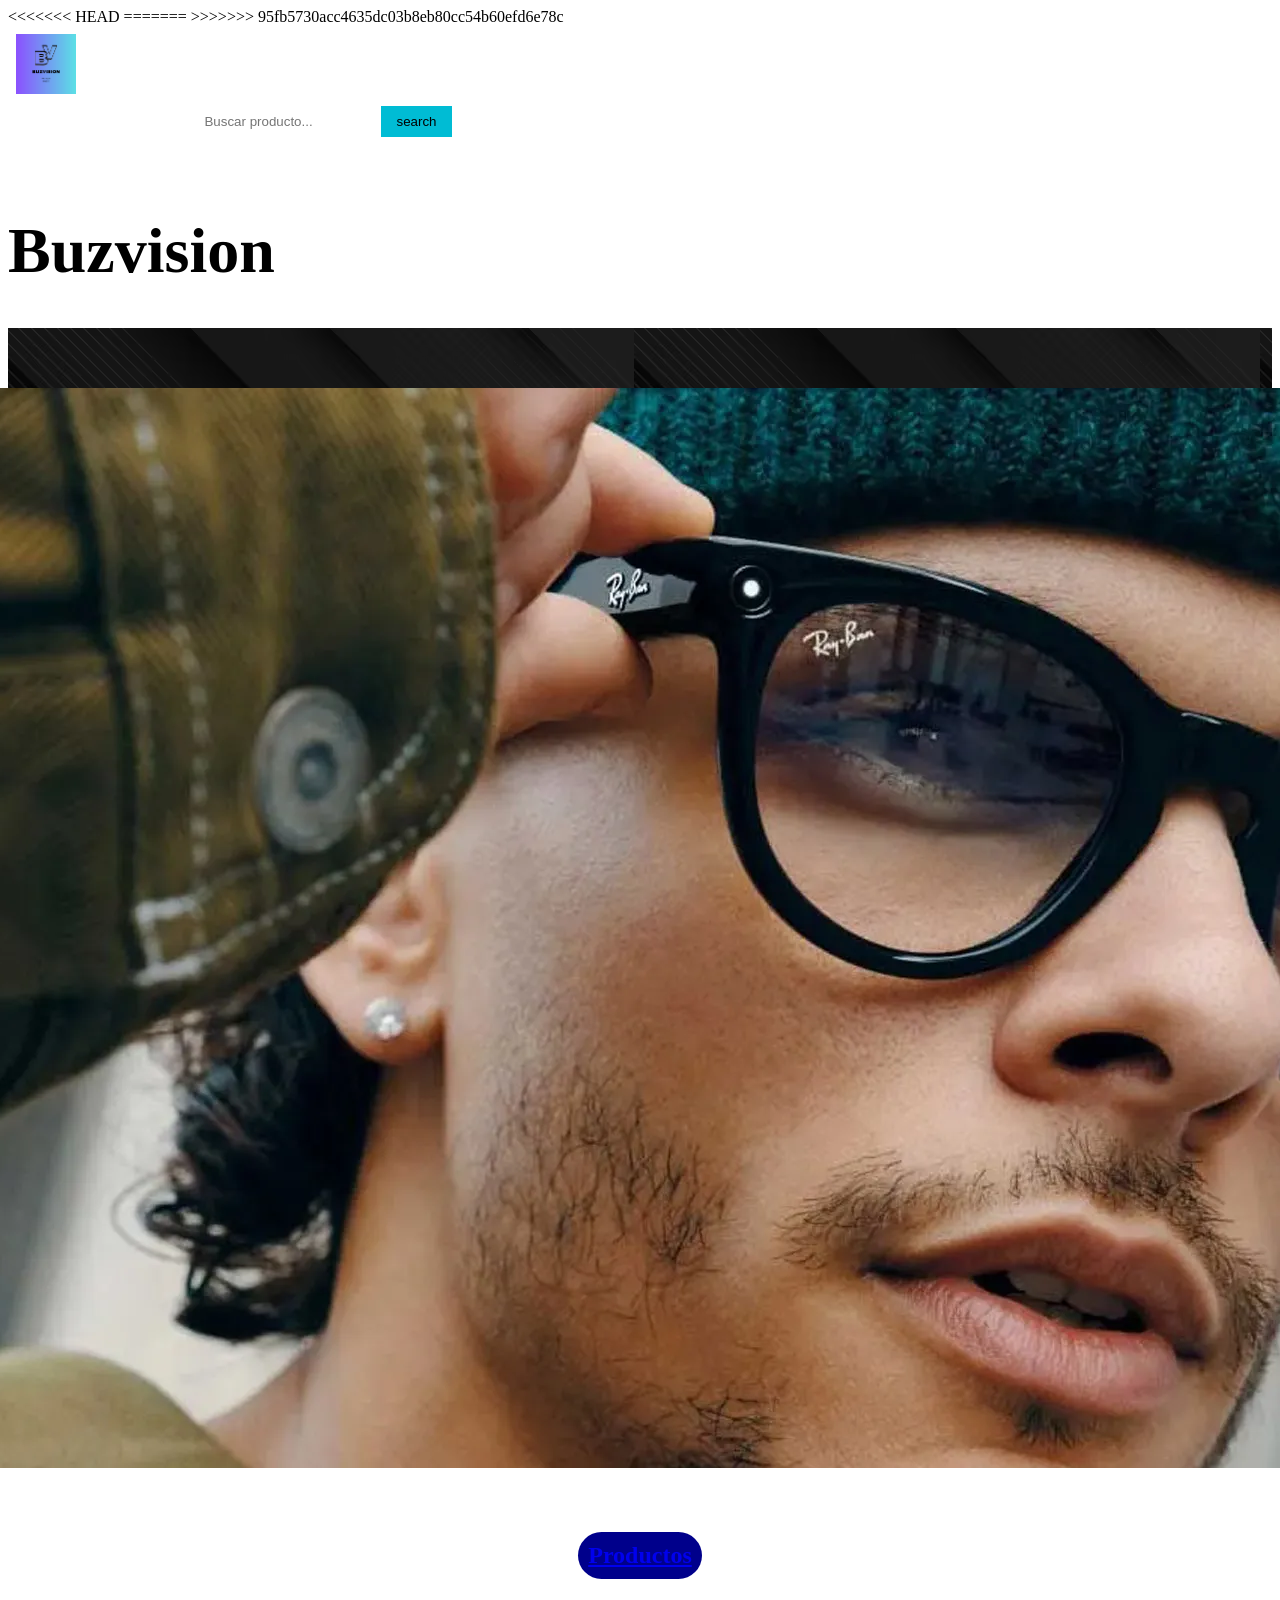
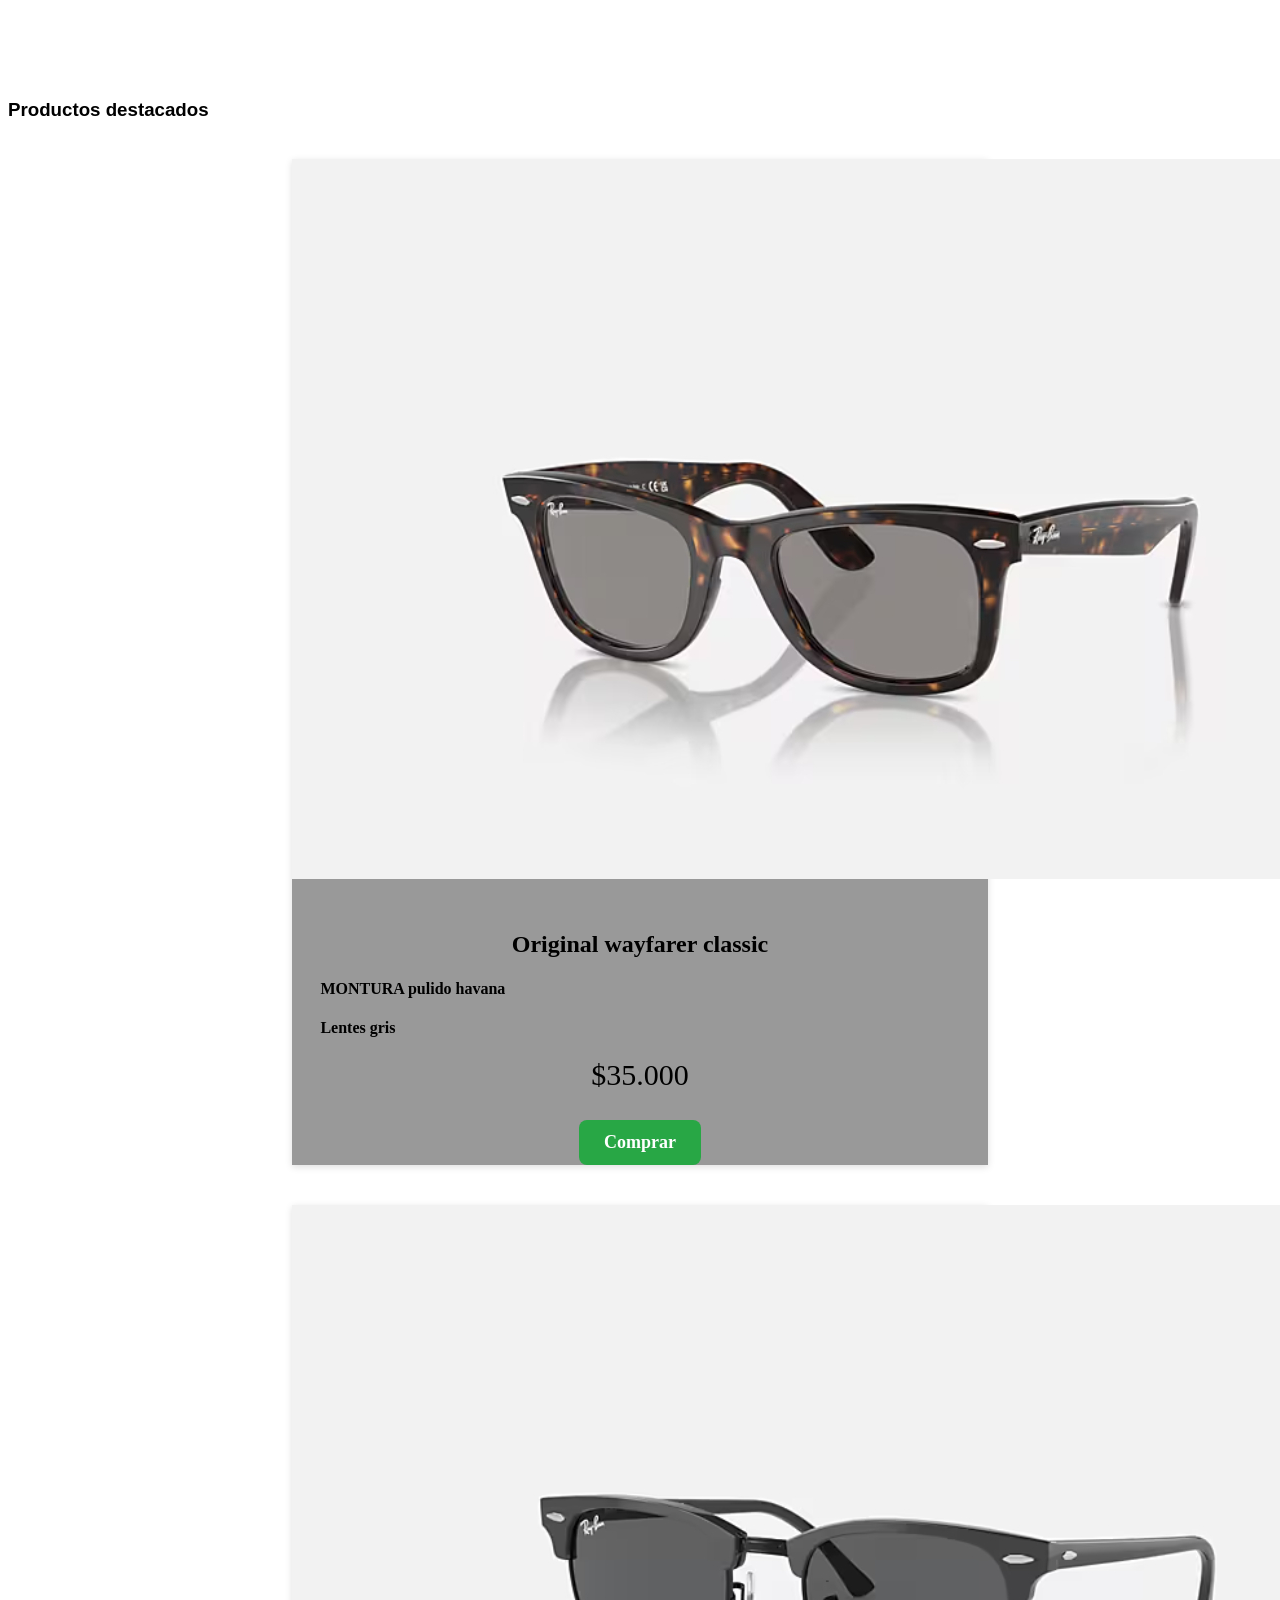
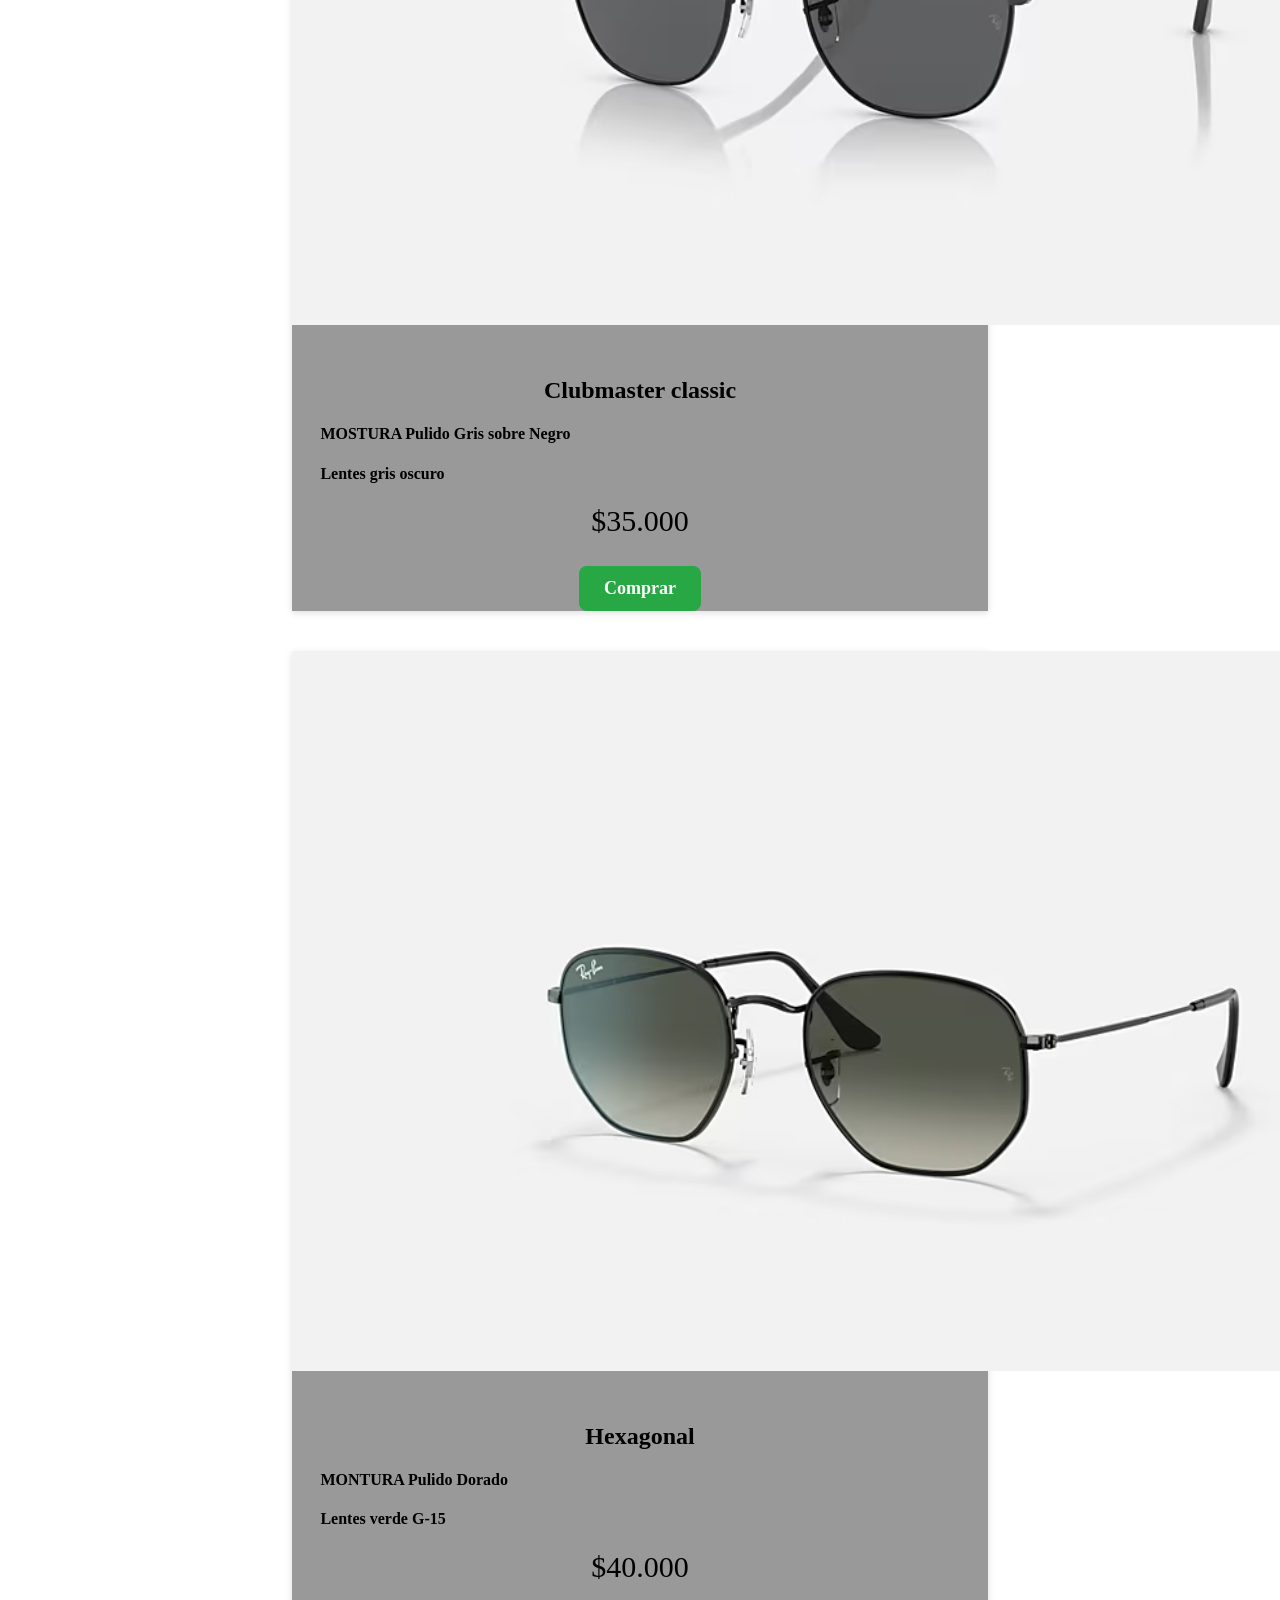
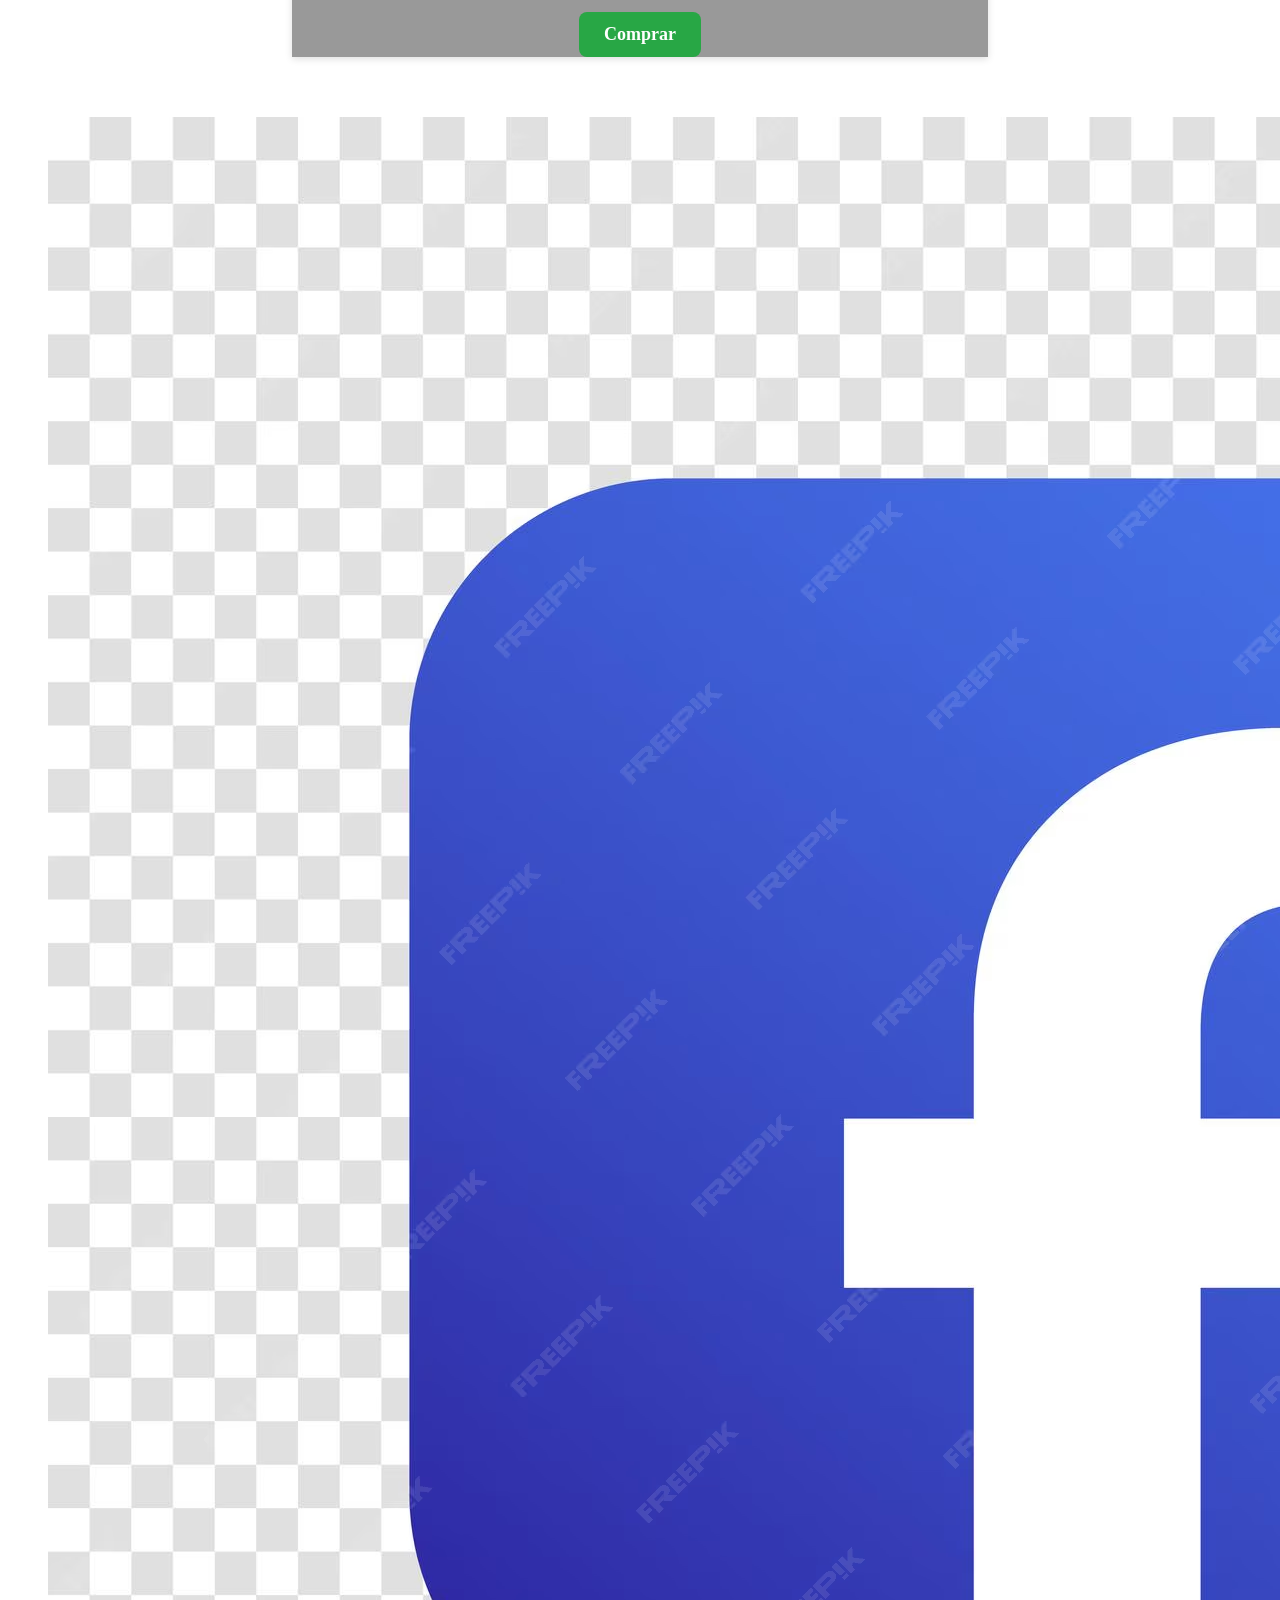
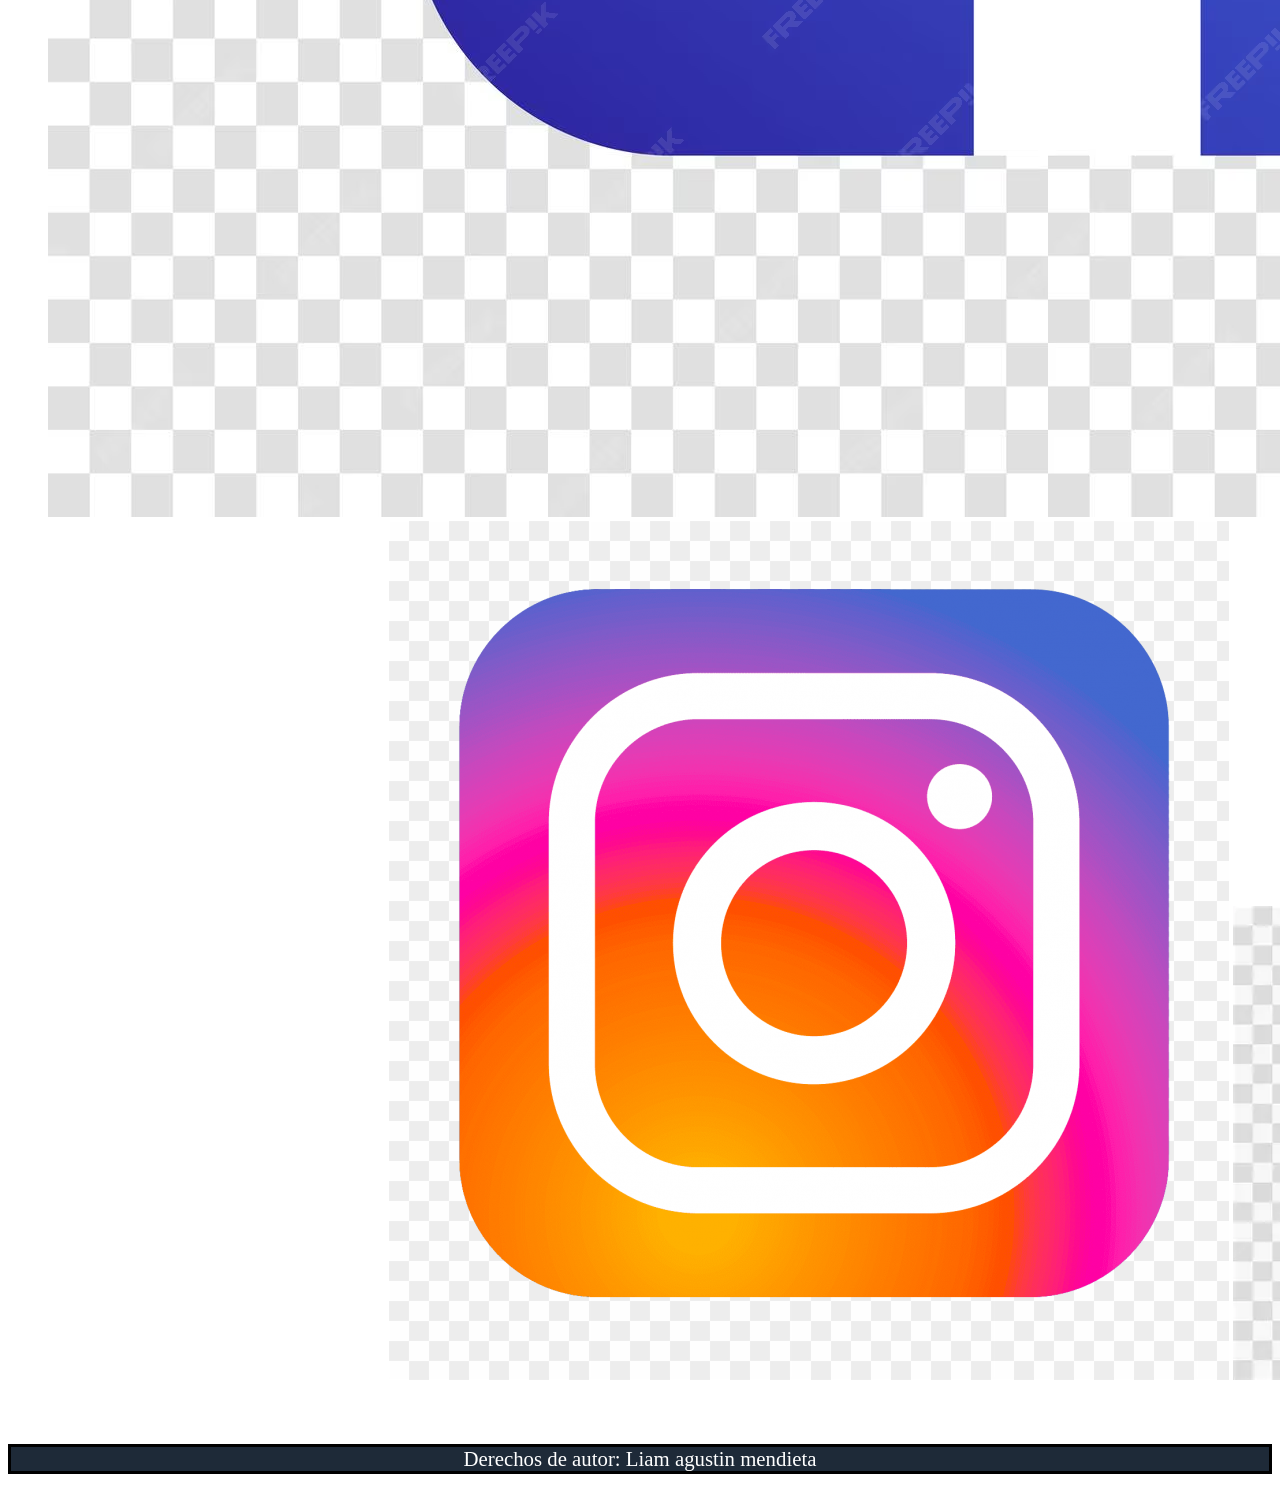
==== commit 5608fe6a: "anidamiento de html falta general" ====
--- a/index.html
+++ b/index.html
@@ -6,21 +6,27 @@
    <meta name="viewport" content="width=device-width, initial-scale=1.0">
    <title>Buzvision</title>
 
+<<<<<<< HEAD
  <link rel="stylesheet" href="css/estilos.css">
 
    <link rel="stylesheet" href="./css/style.css">
+=======
+   <link rel="stylesheet" href="css/estilos.css">
+
+   
+>>>>>>> 95fb5730acc4635dc03b8eb80cc54b60efd6e78c
 </head>
 
 <body>
    <header>
       <!--El logo principal-->
 
-      
-         <a href="#">
-            <img src="./img/Logo.png" alt="">
 
-         </a>
-       
+      <a href="#">
+         <img class="logo" src="./img/Logo.png" alt="">
+
+      </a>
+
 
       <div class="juntos">
          <form class="search-form" action="#" method="get">
@@ -72,6 +78,7 @@
          <h2 class="titulo-grid">Ve mejor. Luce mejor</h2>
 
 
+<<<<<<< HEAD
          <p class="parrafo-grid">Lorem ipsum dolor sit amet consectetur adipisicing elit. Repellendus aperiam magnam,
             quisquam ullam
             voluptate
@@ -82,6 +89,14 @@
          <p class="texto2-grid">Lorem ipsum dolor sit amet consectetur adipisicing elit. Minima molestias excepturi quo qui
             voluptates officia perferendis veritatis atque repellat, unde aliquam. Quae corrupti tenetur, officia culpa
             sunt quidem quos accusamus?</p>
+=======
+         <p class=" parrafo">En buzvision creemos que ver bien es vivir mejor.
+            Nuestros lentes combinan disenio moderno, comodidad y tecnologia para cuidar tu vision todos los dias
+         </p>
+
+         <p class="texto2">Elegi lentes que combinan tecnologia, proteccion y elegancia para cuidar tu vista sin dejar
+            de lado tu estilo</p>
+>>>>>>> 95fb5730acc4635dc03b8eb80cc54b60efd6e78c
          <img class="img" src="img/imagen.grid.png" alt="">
 
          <img class="img1" src="img/portada.png.webp" alt="">
@@ -98,7 +113,7 @@
       <section class="promo">
 
          <div class="promo1">
-            <img src="./img/img.promocion1.jpg" alt="" width="">
+            <img src="./img/img.promocion1.jpg" alt="">
 
             <div class="wayfarer">
                <h2>Original wayfarer classic</h2>
@@ -112,7 +127,7 @@
          </div>
 
          <div class="promo2">
-            <img src="./img/img.promocion2.jpg" alt="" width="">
+            <img src="./img/img.promocion2.jpg" alt="">
 
             <div class="clubmaster">
                <h2>Clubmaster classic</h2>
@@ -126,7 +141,7 @@
          </div>
 
          <div class="promo3">
-            <img src="./img/img.promocion3.jpg" alt="" width="">
+            <img src="./img/img.promocion3.jpg" alt="">
             <div class="hexagonal">
                <h2>Hexagonal</h2>
                <h4>MONTURA Pulido Dorado</h4>
@@ -148,14 +163,22 @@
    <footer>
       <section class="paz">
 
-         <a href="buzvision@hotmail.com">
-            <img src="img/social-media-icon-illustration-facebook-facebook-icon-vector-illustration_561158-2134.avif"
-               alt="facebook" width="45px">
-         </a>
 
-         <a href="buzvision@hotmail.com"><img src="img/instagram.png.png" alt="instagram" width="45px"></a>
+         <div class="foto">
+               
+               <a  href="buzvision@hotmail.com">
+               <img class="red" src="img/social-media-icon-illustration-facebook-facebook-icon-vector-illustration_561158-2134.avif"
+                  alt="facebook">
+            </a>
 
-         <a href="buzvision@hotmail.com"><img src="img/whatsapp.png.webp" alt="whatsapp" width="45px"></a>
+            <a href="buzvision@hotmail.com">
+               <img class="red"  src="img/instagram.png.png" alt="instagram"></a>
+
+            <a href="buzvision@hotmail.com">
+               <img class="red"  src="img/whatsapp.png.webp" alt="whatsapp"></a>
+              
+         </div>
+
       </section>
 
       <p class="footer">Derechos de autor: Liam agustin mendieta</p>
--- a/css/estilos.css
+++ b/css/estilos.css
@@ -1,3 +1,4 @@
+<<<<<<< HEAD
 /*header general*/
 header {
   display: flex;
@@ -404,6 +405,22 @@
   grid-template-areas: "contacto3" "contacto" "contacto2";
   grid-template-columns: 100%;
   grid-template-rows: auto;
+=======
+* {
+  margin: 0;
+  padding: 0;
+  box-sizing: border-box;
+}
+
+/*body*/
+body {
+  background-color: #0F172A;
+}
+
+html, body {
+  max-width: 100%;
+  overflow-x: hidden;
+>>>>>>> 95fb5730acc4635dc03b8eb80cc54b60efd6e78c
 }
 
 /*# sourceMappingURL=estilos.css.map */
--- a/css/style.css
+++ b/css/style.css
@@ -1,27 +1,11 @@
-@import url('https://fonts.googleapis.com/css2?family=Gravitas+One&family=Oswald:wght@200..700&display=swap');
-
-
-* {
-
-    margin: 0;
-    padding: 0;
-    box-sizing: border-box
-}
-
-/*body*/
-body{
-      background-color: #0F172A;
-}
-
-html, body{
-    max-width: 100%;
-    overflow-x: hidden;
-}
-
-
-
-
-
+
+
+
+
+<<<<<<< HEAD
+
+=======
+>>>>>>> 95fb5730acc4635dc03b8eb80cc54b60efd6e78c
 
 /* search*/
 
@@ -38,17 +22,83 @@
 
 /*Las promociones*/
 
+<<<<<<< HEAD
 
 .promo img{
+=======
+.promo {
+    display: flex;
+    align-items: center;
+    text-align: center;
+}
+
+.promo img {
+>>>>>>> 95fb5730acc4635dc03b8eb80cc54b60efd6e78c
     width: 100%;
     height: auto;
 }
 
-
-
-
-
-
+<<<<<<< HEAD
+
+
+
+
+
+=======
+.promo1 {
+    position: relative;
+    background-color: #999999;
+    box-shadow: 0 2px 7px #dfdfdf;
+    margin: 20px;
+    width: 55%;
+
+}
+
+.wayfarer {
+
+    justify-content: center;
+    align-items: center;
+    padding: 8px;
+    margin: 20px;
+}
+
+.promo2 {
+    position: relative;
+    background-color: #999999;
+    box-shadow: 0 2px 7px #dfdfdf;
+    margin: 20px;
+    width: 55%;
+}
+
+.clubmaster {
+    justify-content: center;
+    align-items: center;
+    padding: 8px;
+    margin: 20px;
+}
+
+.promo3 {
+    position: relative;
+    background-color: #999999;
+    box-shadow: 0 2px 7px #dfdfdf;
+    margin: 20px;
+    width: 55%;
+}
+
+.hexagonal {
+    justify-content: center;
+    align-items: center;
+    padding: 8px;
+    margin: 20px;
+
+}
+
+h4 {
+    display: flex;
+    align-items: center;
+    color: black;
+}
+>>>>>>> 95fb5730acc4635dc03b8eb80cc54b60efd6e78c
 
 
 
@@ -63,9 +113,12 @@
 
 
 
+<<<<<<< HEAD
 
 header 
 header 
+=======
+>>>>>>> 95fb5730acc4635dc03b8eb80cc54b60efd6e78c
 
 .buscar {
 
@@ -81,58 +134,16 @@
 
 /* main general */
 
-h1 {
-    text-align: center;
-    font-family: "Gravitas One", serif;
-    color: white;
-    text-shadow: 4px 2px 2px rgba(0, 0, 0, 0.91);
-    margin-top: 100px;
-    font-size: 3rem;
-}
-
-h2 {
-    text-align: center;
-    color: white;
-    text-shadow: 4px 2px 2px rgba(0, 0, 0, 0.91);
-    margin-bottom: 40px;
-    padding-top: 40px;
-    font-size: 2rem;
-
-
-}
-
-h3 { 
-    
-    text-align: center;
-    align-items: center;
-    color: white;
-    background-color: darkgray;
-    
-    padding: 30px;
-    margin: 1.8rem;
-
-    font-family: 'Franklin Gothic Medium', 'Arial Narrow', Arial, sans-serif;
-    
-    border-radius: 35px;
-}
- 
-
-
-    
-
-
-p {
-    color: white;
-
-}
-
 
 
 /*footer general*/
 
 
-
-
+<<<<<<< HEAD
+
+
+=======
+>>>>>>> 95fb5730acc4635dc03b8eb80cc54b60efd6e78c
 /*body de contacto*/
 
 
@@ -143,11 +154,13 @@
 /*main productos*/
 
 
-
-.cash{
-    font-size: 30px;
-}
-
+<<<<<<< HEAD
+=======
+.linea {
+    text-decoration: none;
+    margin-bottom: 20px;
+}
+>>>>>>> 95fb5730acc4635dc03b8eb80cc54b60efd6e78c
 
 
 
@@ -160,15 +173,18 @@
     margin: 30px;
 }
 
-.card-text{
+.card-text {
     color: black;
 }
 
-
+<<<<<<< HEAD
+
+=======
+>>>>>>> 95fb5730acc4635dc03b8eb80cc54b60efd6e78c
 
 /* header productos*/
-.produ{
-     list-style: none;
+.produ {
+    list-style: none;
     display: flex;
     justify-content: space-around;
     align-items: center;
@@ -181,17 +197,53 @@
 
 /* footer */
 
+<<<<<<< HEAD
+=======
+.footer {
+    font-size: 1.3rem;
+    color: white;
+
+
+    background-color: #1E2A38;
+    border: black solid 3px;
+}
+
+.redes {
+    display: flex;
+    justify-content: center;
+    align-items: center;
+
+    border-radius: 20px;
+
+    padding: 100px;
+
+}
+
+.redes a {
+    padding: 10px;
+    border-radius: 1.8rem;
+    background-color: darkblue;
+}
+>>>>>>> 95fb5730acc4635dc03b8eb80cc54b60efd6e78c
 
 
 
 
 
 /* contenedor Contacto   */
-
-
-
-
-
+<<<<<<< HEAD
+=======
+.contenedor-contacto img {
+    border-radius: 15px;
+}
+
+>>>>>>> 95fb5730acc4635dc03b8eb80cc54b60efd6e78c
+
+
+
+
+
+<<<<<<< HEAD
 
 
 
@@ -272,4 +324,9 @@
 
 
     
-    +    
+=======
+
+/*main section contacto*/
+
+>>>>>>> 95fb5730acc4635dc03b8eb80cc54b60efd6e78c
--- a/css/estilos.css
+++ b/css/estilos.css
@@ -1,3 +1,4 @@
+<<<<<<< HEAD
 /*header general*/
 header {
   display: flex;
@@ -404,6 +405,22 @@
   grid-template-areas: "contacto3" "contacto" "contacto2";
   grid-template-columns: 100%;
   grid-template-rows: auto;
+=======
+* {
+  margin: 0;
+  padding: 0;
+  box-sizing: border-box;
+}
+
+/*body*/
+body {
+  background-color: #0F172A;
+}
+
+html, body {
+  max-width: 100%;
+  overflow-x: hidden;
+>>>>>>> 95fb5730acc4635dc03b8eb80cc54b60efd6e78c
 }
 
 /*# sourceMappingURL=estilos.css.map */
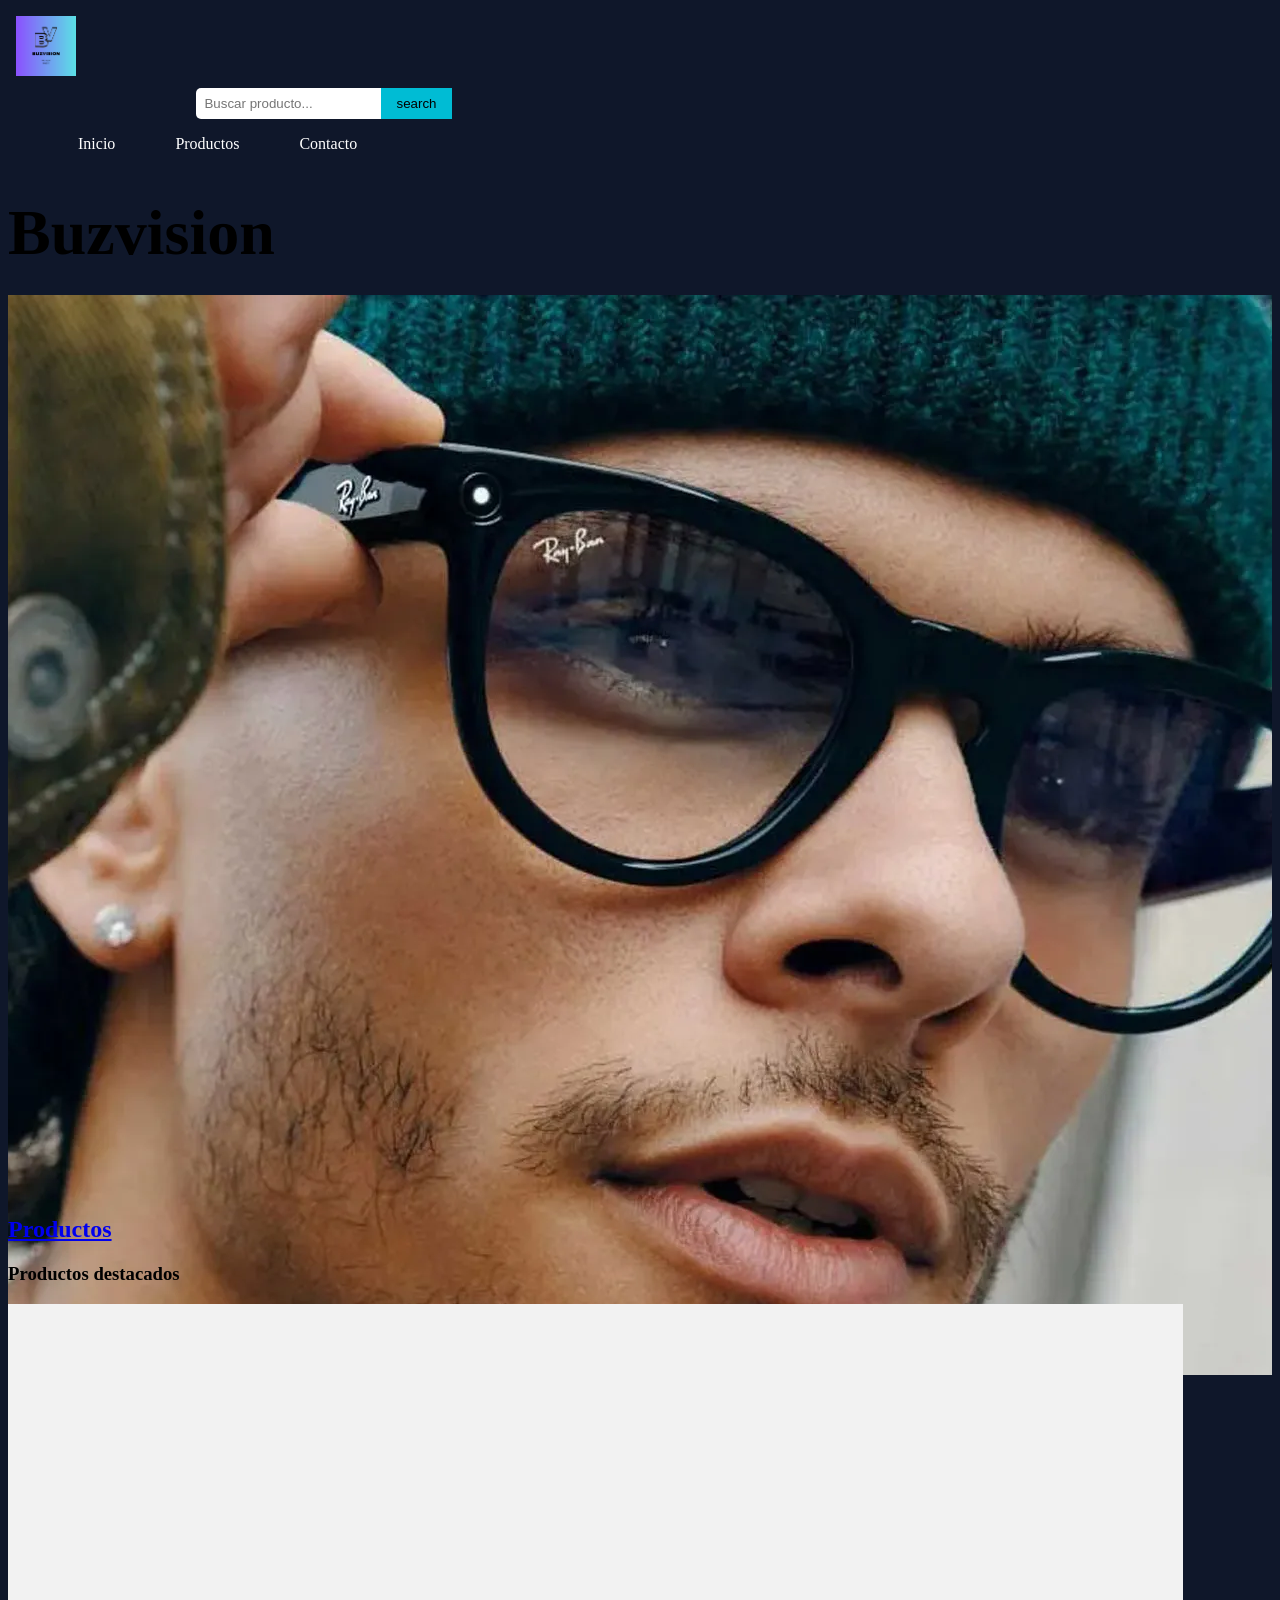
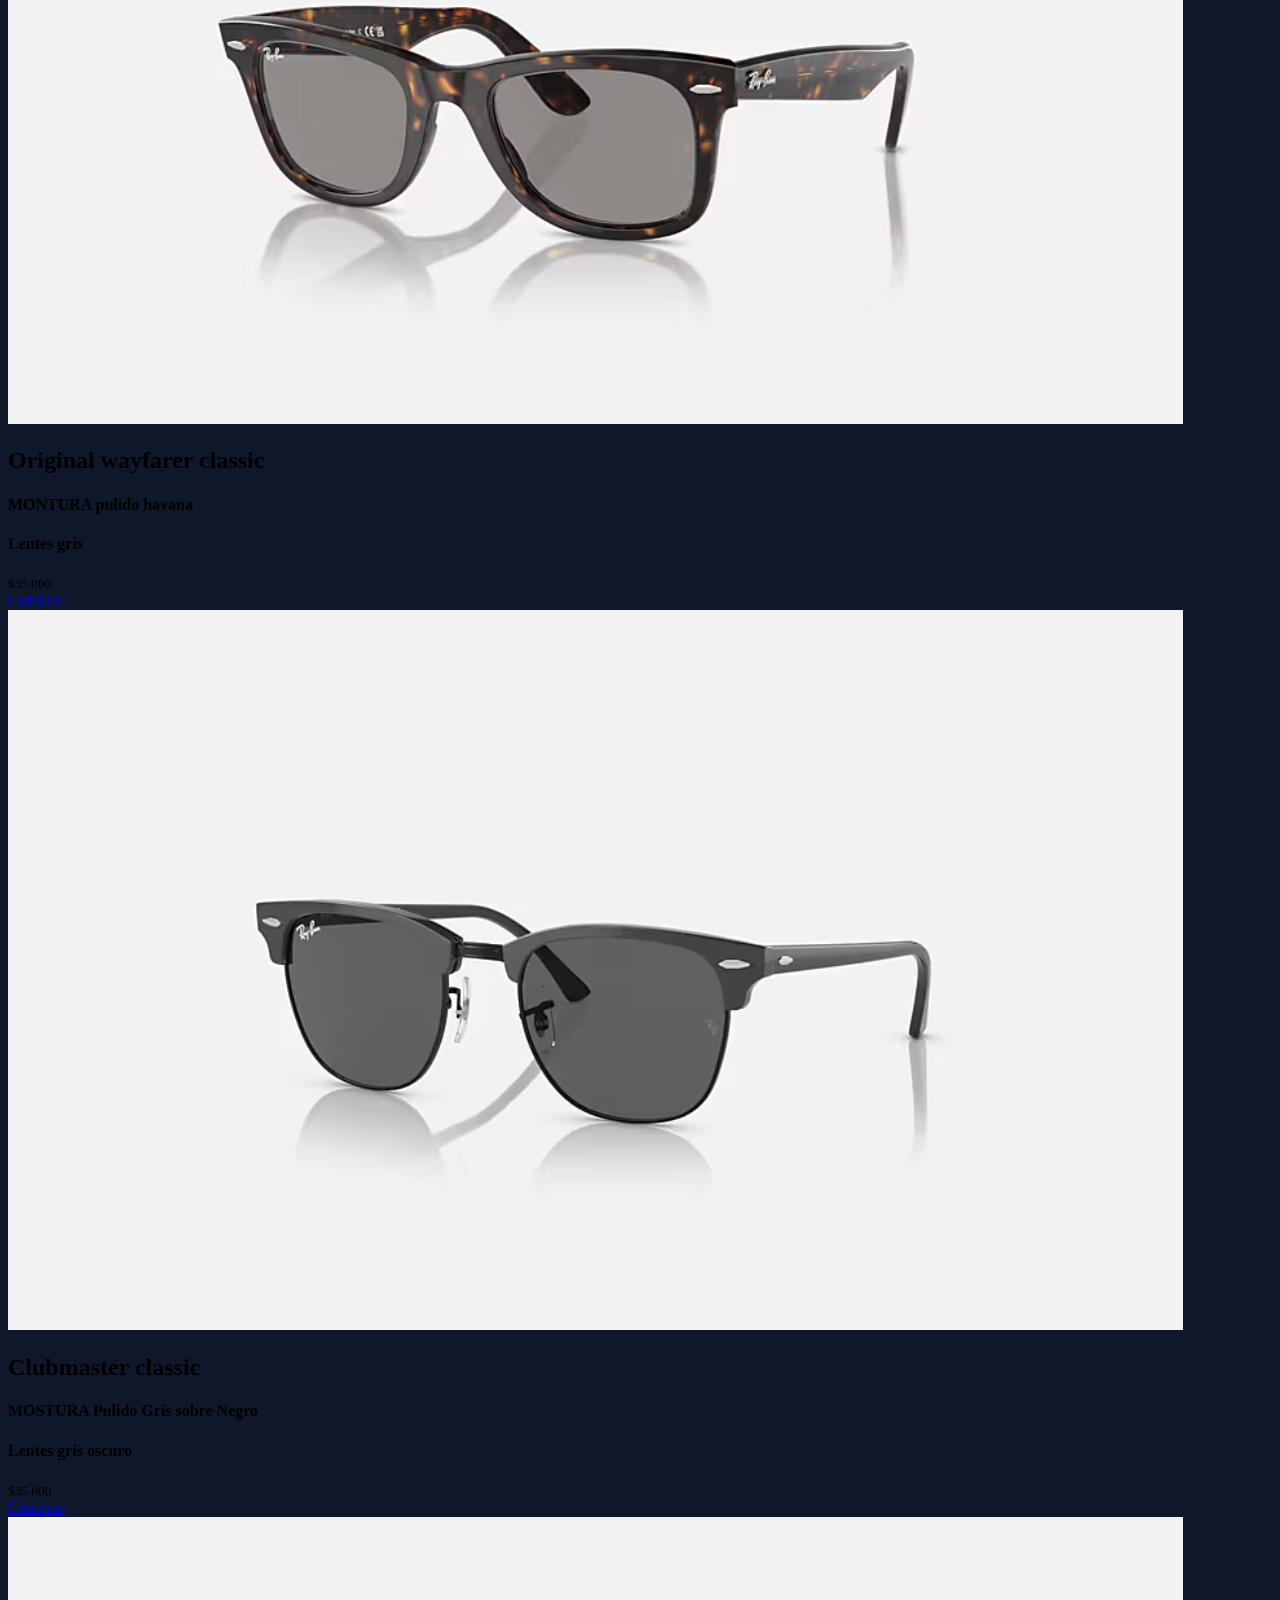
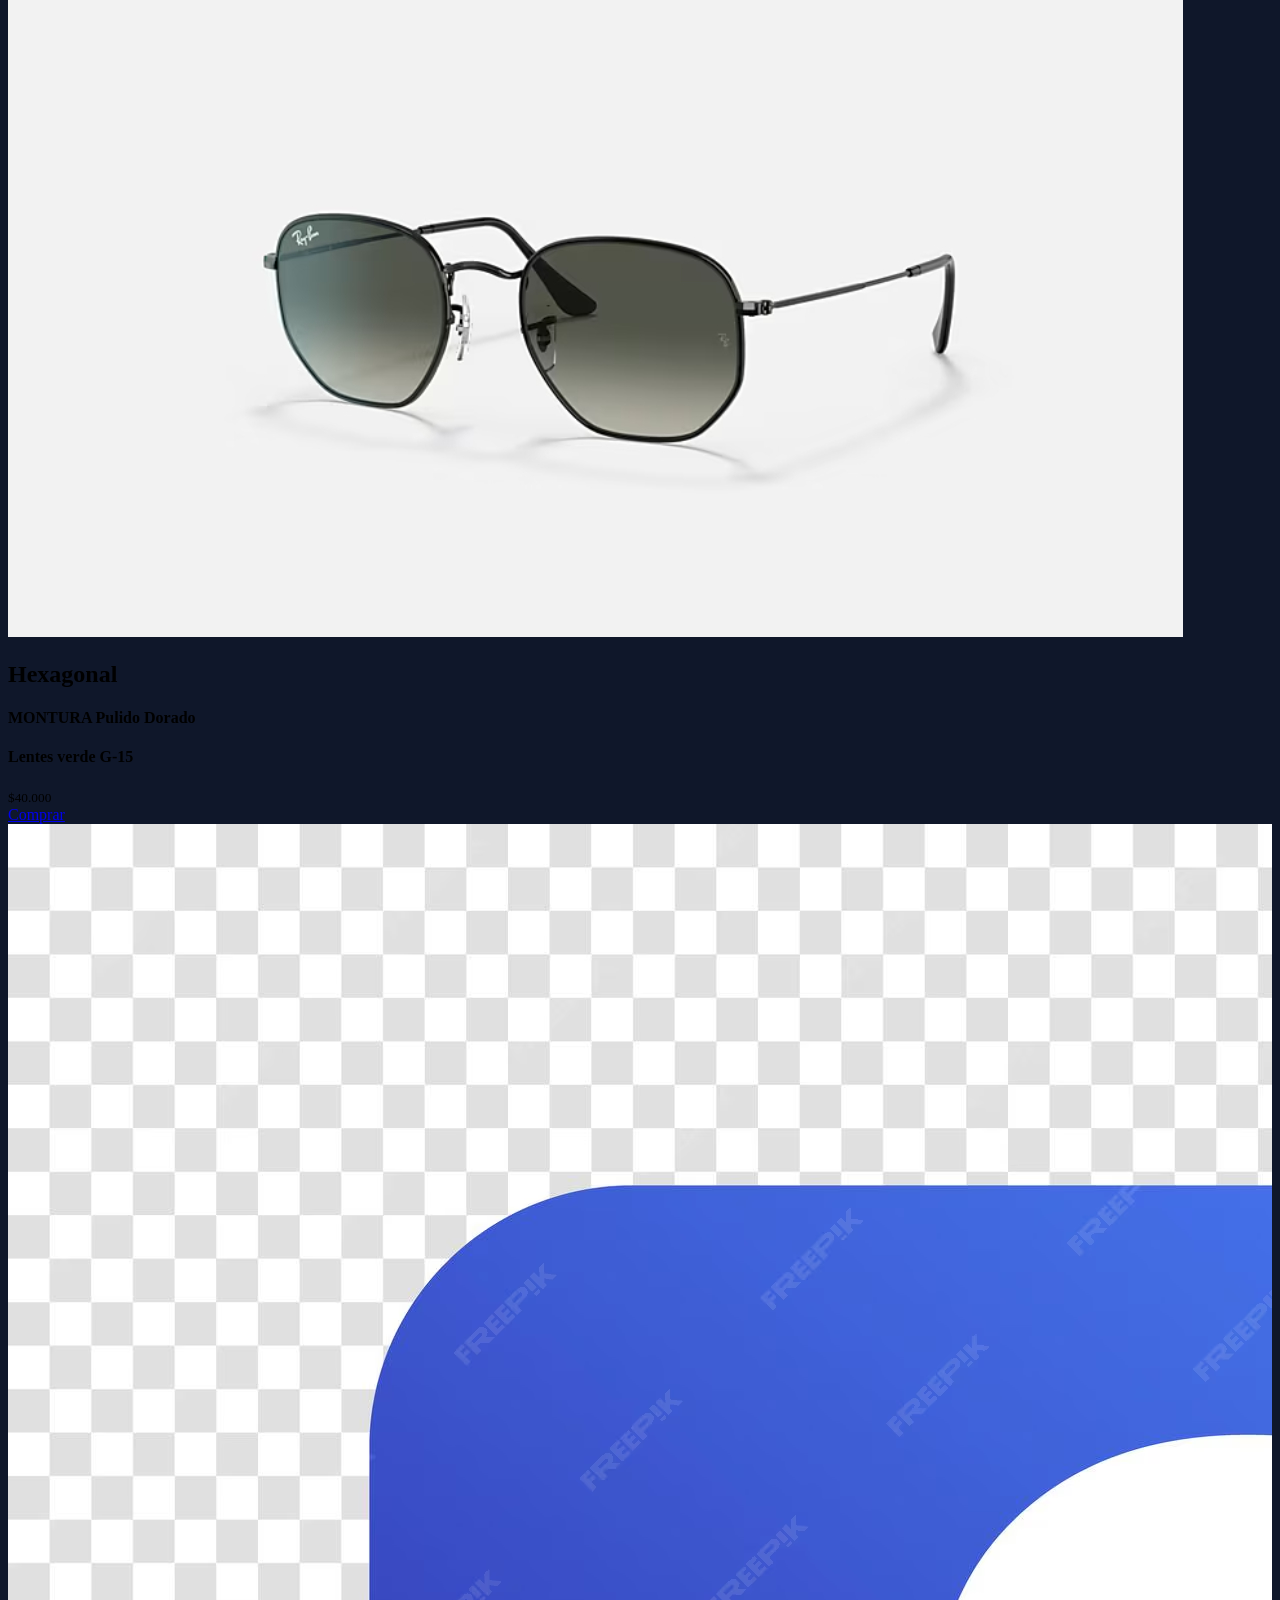
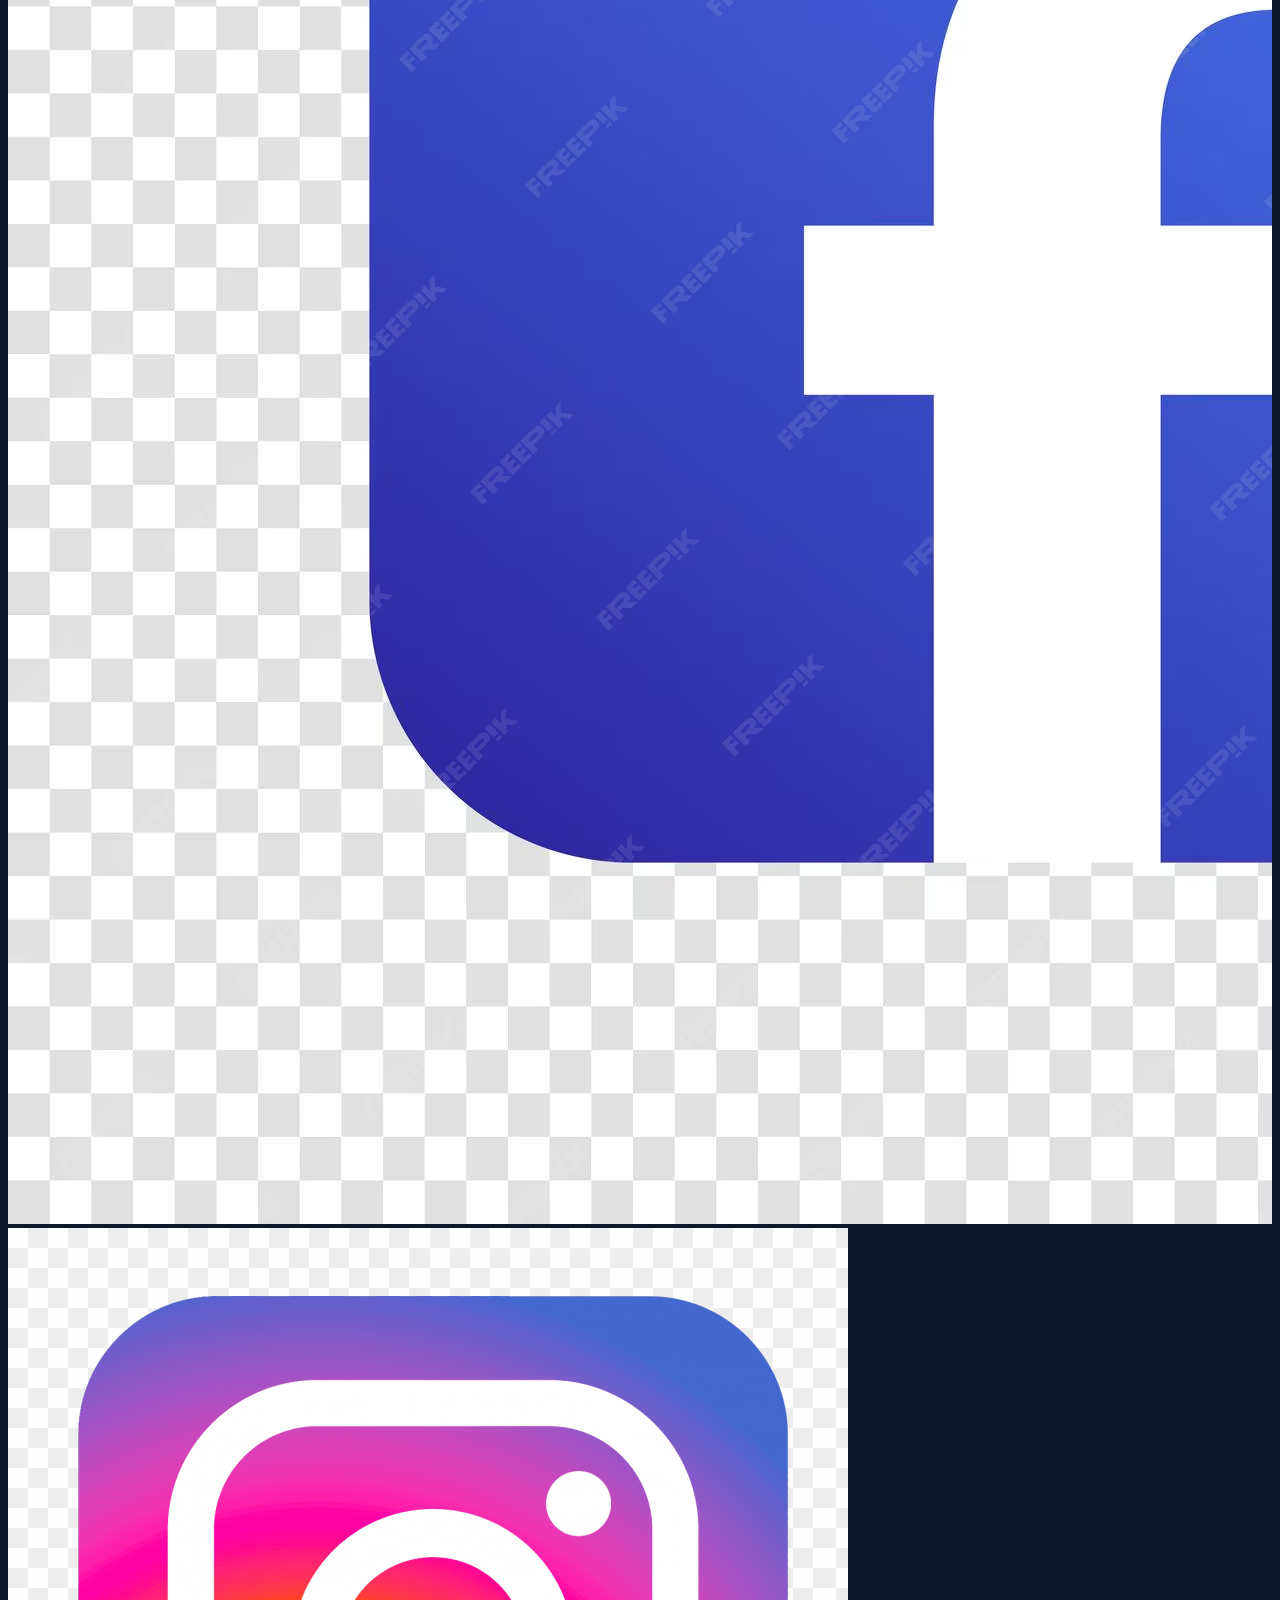
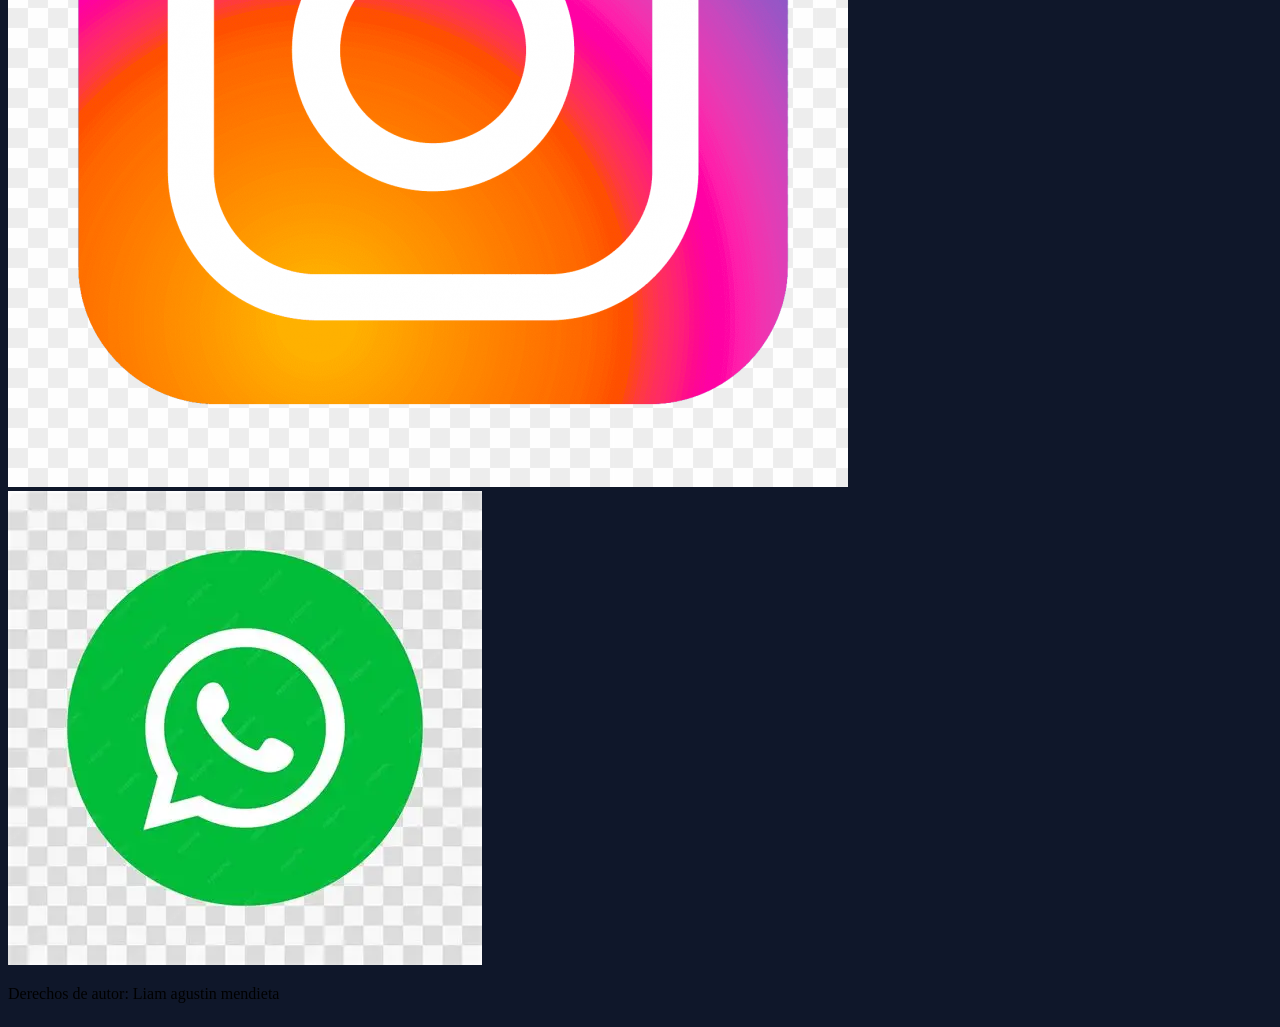
==== commit 57a0888c: "arreglo merge" ====
--- a/index.html
+++ b/index.html
@@ -6,15 +6,12 @@
    <meta name="viewport" content="width=device-width, initial-scale=1.0">
    <title>Buzvision</title>
 
-<<<<<<< HEAD
  <link rel="stylesheet" href="css/estilos.css">
 
-   <link rel="stylesheet" href="./css/style.css">
-=======
    <link rel="stylesheet" href="css/estilos.css">
 
    
->>>>>>> 95fb5730acc4635dc03b8eb80cc54b60efd6e78c
+
 </head>
 
 <body>
@@ -78,7 +75,7 @@
          <h2 class="titulo-grid">Ve mejor. Luce mejor</h2>
 
 
-<<<<<<< HEAD
+
          <p class="parrafo-grid">Lorem ipsum dolor sit amet consectetur adipisicing elit. Repellendus aperiam magnam,
             quisquam ullam
             voluptate
@@ -89,14 +86,14 @@
          <p class="texto2-grid">Lorem ipsum dolor sit amet consectetur adipisicing elit. Minima molestias excepturi quo qui
             voluptates officia perferendis veritatis atque repellat, unde aliquam. Quae corrupti tenetur, officia culpa
             sunt quidem quos accusamus?</p>
-=======
+
          <p class=" parrafo">En buzvision creemos que ver bien es vivir mejor.
             Nuestros lentes combinan disenio moderno, comodidad y tecnologia para cuidar tu vision todos los dias
          </p>
 
          <p class="texto2">Elegi lentes que combinan tecnologia, proteccion y elegancia para cuidar tu vista sin dejar
             de lado tu estilo</p>
->>>>>>> 95fb5730acc4635dc03b8eb80cc54b60efd6e78c
+
          <img class="img" src="img/imagen.grid.png" alt="">
 
          <img class="img1" src="img/portada.png.webp" alt="">
--- a/css/estilos.css
+++ b/css/estilos.css
@@ -1,5 +1,25 @@
+<<<<<<< HEAD
 <<<<<<< HEAD
 /*header general*/
+=======
+@import url("https://fonts.googleapis.com/css2?family=Gravitas+One&family=Oswald:wght@200..700&display=swap");
+* {
+  margin: 0;
+  padding: 0;
+  box-sizing: border-box;
+}
+
+/*body*/
+body {
+  background-color: #0F172A;
+}
+
+html, body {
+  max-width: 100%;
+  overflow-x: hidden;
+}
+
+>>>>>>> anidamiento
 header {
   display: flex;
   flex-direction: row;
@@ -96,8 +116,33 @@
 .contenedor-grid .img1 {
   grid-area: img1;
 }
+<<<<<<< HEAD
 
 .redes {
+=======
+main h2 {
+  text-align: center;
+  color: white;
+  text-shadow: 4px 2px 2px rgba(0, 0, 0, 0.91);
+  margin-bottom: 40px;
+  padding-top: 40px;
+  font-size: 2rem;
+}
+main h3 {
+  text-align: center;
+  align-items: center;
+  color: white;
+  background-color: darkgray;
+  padding: 30px;
+  margin: 1.8rem;
+  font-family: "Franklin Gothic Medium", "Arial Narrow", Arial, sans-serif;
+  border-radius: 35px;
+}
+main p {
+  color: white;
+}
+main h2 .redes {
+>>>>>>> anidamiento
   display: flex;
   justify-content: center;
   align-items: center;
@@ -156,7 +201,20 @@
   border-radius: 8px;
   font-weight: bold;
 }
+<<<<<<< HEAD
 .promo .btn-comprar:hover {
+=======
+main .promo a .btn-comprar .boton-comprar {
+  background-color: green;
+  color: white;
+  padding: 12px 25px;
+  border: none;
+  border-radius: 5px;
+  font-size: 16px;
+  cursor: pointer;
+}
+main .promo a .btn-comprar hover {
+>>>>>>> anidamiento
   background-color: #218838;
 }
 .promo {
@@ -266,6 +324,58 @@
   cursor: pointer;
 }
 
+h4 {
+  display: flex;
+  align-items: center;
+  color: black;
+}
+
+a {
+  text-decoration: none;
+  color: white;
+  font-family: "Times New Roman", Times, serif;
+}
+
+.linea {
+  text-decoration: none;
+  margin-bottom: 20px;
+}
+
+.cash {
+  font-size: 30px;
+}
+
+.contenedor-contacto {
+  background-image: url(../img/Imageeennegra.png);
+  padding: 90px;
+  margin: 90px;
+  display: grid;
+  grid-template-areas: "contacto3 contacto3 contacto3" "contacto2 contacto contacto " "contacto2 contacto contacto " "contacto2 contacto contacto ";
+  grid-template-columns: 40% 30% 20%;
+  grid-template-rows: auto;
+  justify-content: center;
+  justify-items: center;
+  align-items: center;
+  gap: 10px;
+}
+.contenedor-contacto .contacto3 {
+  grid-area: contacto3;
+  padding-bottom: 100px;
+}
+.contenedor-contacto .contacto2 {
+  grid-area: contacto2;
+  font-family: "Lucida Sans", "Lucida Sans Regular", "Lucida Grande", "Lucida Sans Unicode", Geneva, Verdana, sans-serif;
+}
+.contenedor-contacto .contacto {
+  grid-area: contacto;
+}
+.contenedor-contacto .contenedor-contacto img {
+  border-radius: 15px;
+}
+
+.medio {
+  text-align: center;
+}
 footer {
   text-align: center;
 }
@@ -422,5 +532,100 @@
   overflow-x: hidden;
 >>>>>>> 95fb5730acc4635dc03b8eb80cc54b60efd6e78c
 }
+footer .footer {
+  font-size: 1.3rem;
+  color: white;
+  background-color: #1E2A38;
+  border: black solid 3px;
+}
+
+.primario {
+  background-color: #758A93;
+}
+.primario .abajo {
+  display: flex;
+  flex-direction: row;
+  align-content: center;
+  justify-content: center;
+  align-items: center;
+}
+.primario .abajo .formulario {
+  background: white;
+  padding: 25px;
+  border-radius: 10px;
+  width: 70%;
+  display: flex;
+  flex-direction: column;
+  gap: 15px;
+  box-shadow: 0 4px 10px rgba(0, 0, 0, 0.1);
+}
+.primario .abajo .formulario input, .primario .abajo .formulario .formulario textarea {
+  padding: 10px;
+  border-radius: 5px;
+  border: 1px solid #ccc;
+  font-size: 14px;
+}
+.primario .abajo .formulario .formulario textarea {
+  resize: none;
+  height: 80px;
+}
+.primario .abajo .formulario button {
+  padding: 10px;
+  border: none;
+  border-radius: 5px;
+  background-color: #28a745;
+  color: white;
+  cursor: pointer;
+}
+.primario .abajo .formulario button:hover {
+  background-color: #218838;
+}
+
+@media only screen and (max-width: 480px) {
+  header {
+    flex-direction: column;
+    justify-content: none;
+    align-items: center;
+    height: 200px;
+    position: static;
+    top: 0;
+  }
+  header .juntos {
+    width: 100%;
+    justify-content: center;
+  }
+  header nav {
+    text-align: center;
+    width: 100%;
+  }
+  header nav ul {
+    justify-content: space-around;
+    padding: 0;
+  }
+}
+.contenedor-grid {
+  padding: 20px;
+  margin: 0;
+  grid-template-areas: "titulo" "img" "parrafo" "img1" "texto2";
+  grid-template-columns: 100%;
+  grid-template-rows: 100px 200px 150px 200px 150px;
+}
+
+h1 {
+  margin-bottom: 40px;
+}
+
+.promo {
+  justify-content: center;
+  flex-direction: column;
+}
+
+.contenedor-contacto {
+  padding: 20px;
+  margin: 0;
+  grid-template-areas: "contacto3" "contacto" "contacto2";
+  grid-template-columns: 100%;
+  grid-template-rows: auto;
+}
 
 /*# sourceMappingURL=estilos.css.map */
--- a/css/estilos.css
+++ b/css/estilos.css
@@ -1,5 +1,25 @@
+<<<<<<< HEAD
 <<<<<<< HEAD
 /*header general*/
+=======
+@import url("https://fonts.googleapis.com/css2?family=Gravitas+One&family=Oswald:wght@200..700&display=swap");
+* {
+  margin: 0;
+  padding: 0;
+  box-sizing: border-box;
+}
+
+/*body*/
+body {
+  background-color: #0F172A;
+}
+
+html, body {
+  max-width: 100%;
+  overflow-x: hidden;
+}
+
+>>>>>>> anidamiento
 header {
   display: flex;
   flex-direction: row;
@@ -96,8 +116,33 @@
 .contenedor-grid .img1 {
   grid-area: img1;
 }
+<<<<<<< HEAD
 
 .redes {
+=======
+main h2 {
+  text-align: center;
+  color: white;
+  text-shadow: 4px 2px 2px rgba(0, 0, 0, 0.91);
+  margin-bottom: 40px;
+  padding-top: 40px;
+  font-size: 2rem;
+}
+main h3 {
+  text-align: center;
+  align-items: center;
+  color: white;
+  background-color: darkgray;
+  padding: 30px;
+  margin: 1.8rem;
+  font-family: "Franklin Gothic Medium", "Arial Narrow", Arial, sans-serif;
+  border-radius: 35px;
+}
+main p {
+  color: white;
+}
+main h2 .redes {
+>>>>>>> anidamiento
   display: flex;
   justify-content: center;
   align-items: center;
@@ -156,7 +201,20 @@
   border-radius: 8px;
   font-weight: bold;
 }
+<<<<<<< HEAD
 .promo .btn-comprar:hover {
+=======
+main .promo a .btn-comprar .boton-comprar {
+  background-color: green;
+  color: white;
+  padding: 12px 25px;
+  border: none;
+  border-radius: 5px;
+  font-size: 16px;
+  cursor: pointer;
+}
+main .promo a .btn-comprar hover {
+>>>>>>> anidamiento
   background-color: #218838;
 }
 .promo {
@@ -266,6 +324,58 @@
   cursor: pointer;
 }
 
+h4 {
+  display: flex;
+  align-items: center;
+  color: black;
+}
+
+a {
+  text-decoration: none;
+  color: white;
+  font-family: "Times New Roman", Times, serif;
+}
+
+.linea {
+  text-decoration: none;
+  margin-bottom: 20px;
+}
+
+.cash {
+  font-size: 30px;
+}
+
+.contenedor-contacto {
+  background-image: url(../img/Imageeennegra.png);
+  padding: 90px;
+  margin: 90px;
+  display: grid;
+  grid-template-areas: "contacto3 contacto3 contacto3" "contacto2 contacto contacto " "contacto2 contacto contacto " "contacto2 contacto contacto ";
+  grid-template-columns: 40% 30% 20%;
+  grid-template-rows: auto;
+  justify-content: center;
+  justify-items: center;
+  align-items: center;
+  gap: 10px;
+}
+.contenedor-contacto .contacto3 {
+  grid-area: contacto3;
+  padding-bottom: 100px;
+}
+.contenedor-contacto .contacto2 {
+  grid-area: contacto2;
+  font-family: "Lucida Sans", "Lucida Sans Regular", "Lucida Grande", "Lucida Sans Unicode", Geneva, Verdana, sans-serif;
+}
+.contenedor-contacto .contacto {
+  grid-area: contacto;
+}
+.contenedor-contacto .contenedor-contacto img {
+  border-radius: 15px;
+}
+
+.medio {
+  text-align: center;
+}
 footer {
   text-align: center;
 }
@@ -422,5 +532,100 @@
   overflow-x: hidden;
 >>>>>>> 95fb5730acc4635dc03b8eb80cc54b60efd6e78c
 }
+footer .footer {
+  font-size: 1.3rem;
+  color: white;
+  background-color: #1E2A38;
+  border: black solid 3px;
+}
+
+.primario {
+  background-color: #758A93;
+}
+.primario .abajo {
+  display: flex;
+  flex-direction: row;
+  align-content: center;
+  justify-content: center;
+  align-items: center;
+}
+.primario .abajo .formulario {
+  background: white;
+  padding: 25px;
+  border-radius: 10px;
+  width: 70%;
+  display: flex;
+  flex-direction: column;
+  gap: 15px;
+  box-shadow: 0 4px 10px rgba(0, 0, 0, 0.1);
+}
+.primario .abajo .formulario input, .primario .abajo .formulario .formulario textarea {
+  padding: 10px;
+  border-radius: 5px;
+  border: 1px solid #ccc;
+  font-size: 14px;
+}
+.primario .abajo .formulario .formulario textarea {
+  resize: none;
+  height: 80px;
+}
+.primario .abajo .formulario button {
+  padding: 10px;
+  border: none;
+  border-radius: 5px;
+  background-color: #28a745;
+  color: white;
+  cursor: pointer;
+}
+.primario .abajo .formulario button:hover {
+  background-color: #218838;
+}
+
+@media only screen and (max-width: 480px) {
+  header {
+    flex-direction: column;
+    justify-content: none;
+    align-items: center;
+    height: 200px;
+    position: static;
+    top: 0;
+  }
+  header .juntos {
+    width: 100%;
+    justify-content: center;
+  }
+  header nav {
+    text-align: center;
+    width: 100%;
+  }
+  header nav ul {
+    justify-content: space-around;
+    padding: 0;
+  }
+}
+.contenedor-grid {
+  padding: 20px;
+  margin: 0;
+  grid-template-areas: "titulo" "img" "parrafo" "img1" "texto2";
+  grid-template-columns: 100%;
+  grid-template-rows: 100px 200px 150px 200px 150px;
+}
+
+h1 {
+  margin-bottom: 40px;
+}
+
+.promo {
+  justify-content: center;
+  flex-direction: column;
+}
+
+.contenedor-contacto {
+  padding: 20px;
+  margin: 0;
+  grid-template-areas: "contacto3" "contacto" "contacto2";
+  grid-template-columns: 100%;
+  grid-template-rows: auto;
+}
 
 /*# sourceMappingURL=estilos.css.map */
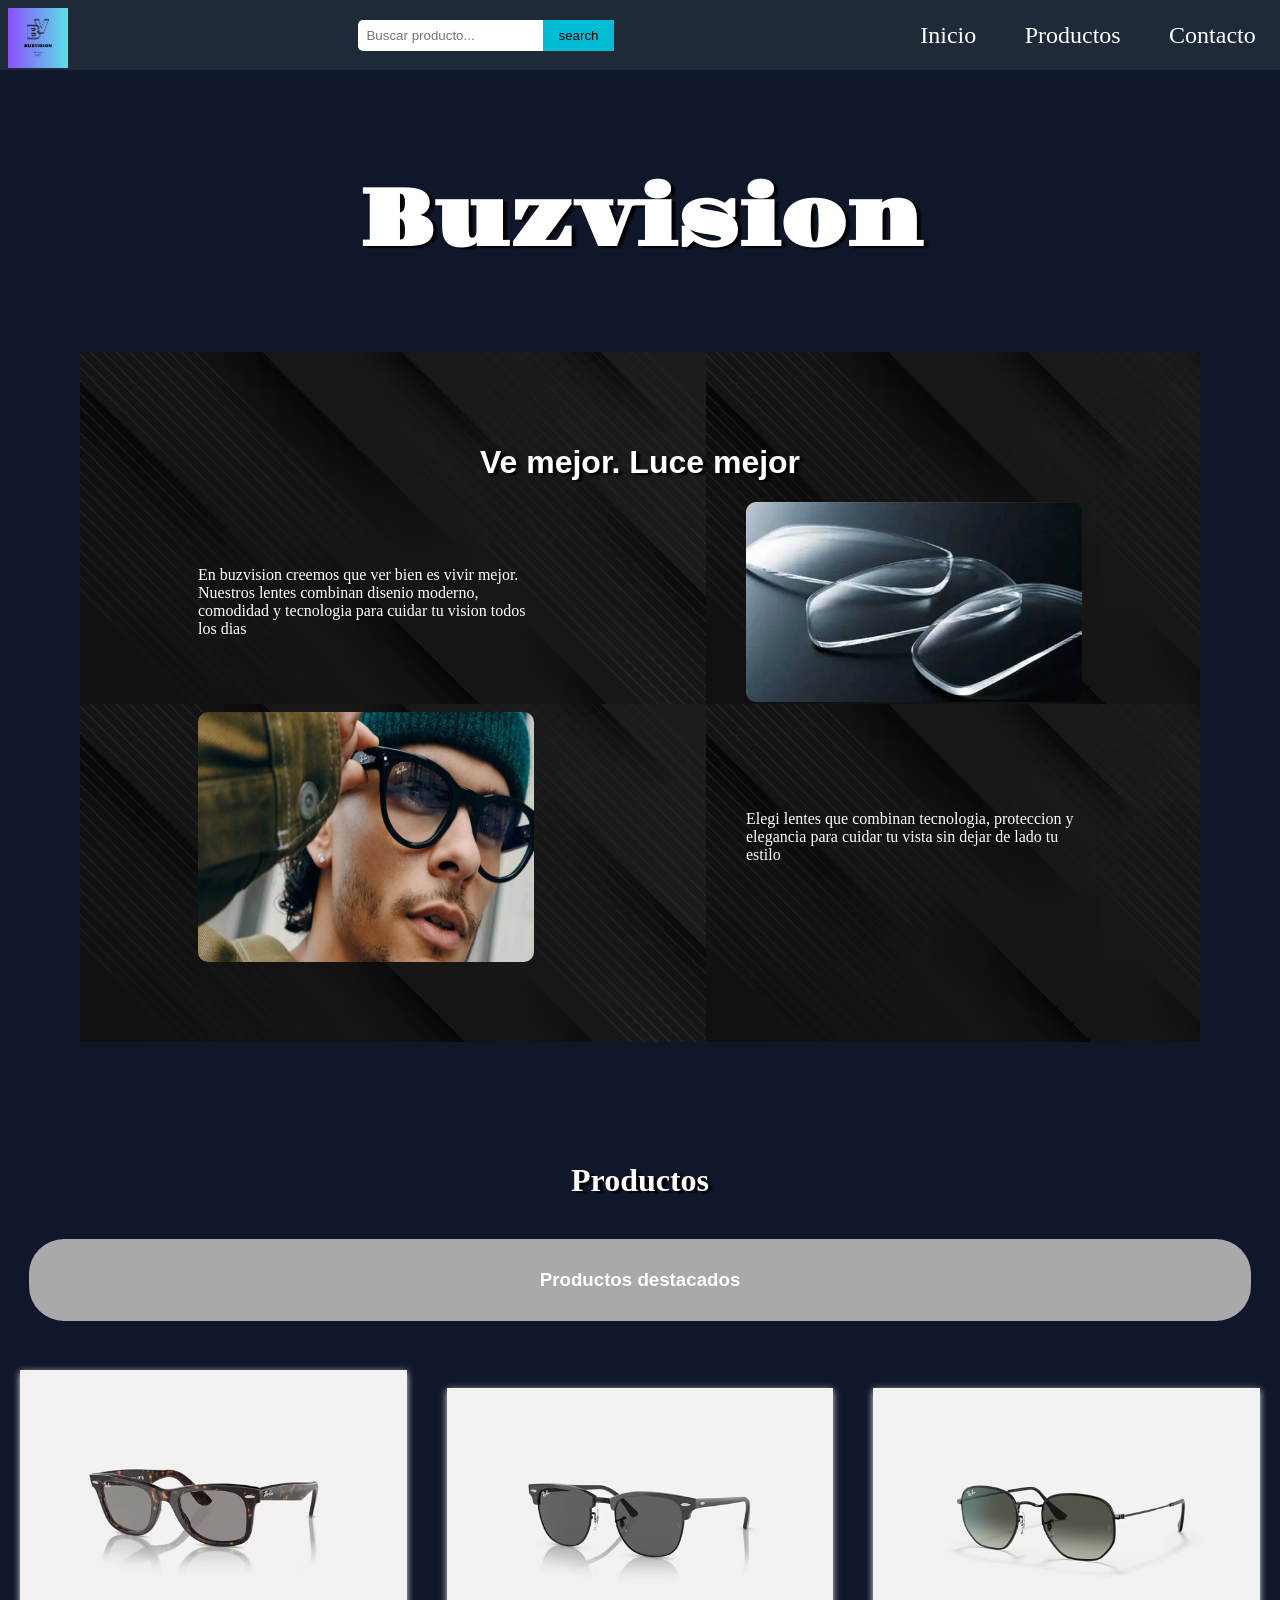
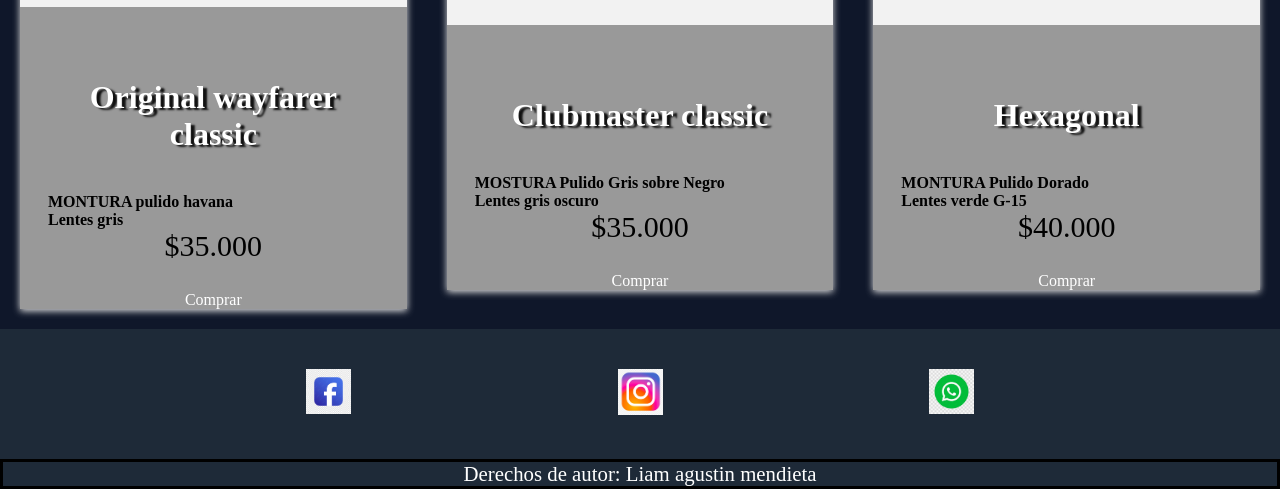
==== commit a6319463: "rama a unir" ====
--- a/index.html
+++ b/index.html
@@ -6,12 +6,9 @@
    <meta name="viewport" content="width=device-width, initial-scale=1.0">
    <title>Buzvision</title>
 
- <link rel="stylesheet" href="css/estilos.css">
-
    <link rel="stylesheet" href="css/estilos.css">
 
    
-
 </head>
 
 <body>
@@ -65,7 +62,7 @@
 
       <!--Encabezado mas la imagen y el lorem-->
 
-      <h1 class="index">Buzvision</h1>
+      <h1 class="anima text-focus-in">Buzvision</h1>
 
 
       <section class="contenedor-grid">
@@ -75,25 +72,12 @@
          <h2 class="titulo-grid">Ve mejor. Luce mejor</h2>
 
 
-
-         <p class="parrafo-grid">Lorem ipsum dolor sit amet consectetur adipisicing elit. Repellendus aperiam magnam,
-            quisquam ullam
-            voluptate
-            eos maiores vero voluptas exercitationem et nemo perspiciatis sint nostrum, mollitia est facilis ad nihil
-            amet!
-         </p>
-
-         <p class="texto2-grid">Lorem ipsum dolor sit amet consectetur adipisicing elit. Minima molestias excepturi quo qui
-            voluptates officia perferendis veritatis atque repellat, unde aliquam. Quae corrupti tenetur, officia culpa
-            sunt quidem quos accusamus?</p>
-
          <p class=" parrafo">En buzvision creemos que ver bien es vivir mejor.
             Nuestros lentes combinan disenio moderno, comodidad y tecnologia para cuidar tu vision todos los dias
          </p>
 
          <p class="texto2">Elegi lentes que combinan tecnologia, proteccion y elegancia para cuidar tu vista sin dejar
             de lado tu estilo</p>
-
          <img class="img" src="img/imagen.grid.png" alt="">
 
          <img class="img1" src="img/portada.png.webp" alt="">
@@ -105,7 +89,7 @@
       </h2>
 
 
-      <h3 class="h-3">Productos destacados</h3>
+      <h3>Productos destacados</h3>
 
       <section class="promo">
 
@@ -161,18 +145,18 @@
       <section class="paz">
 
 
-         <div class="foto">
+         <div class="foto" >
                
                <a  href="buzvision@hotmail.com">
                <img class="red" src="img/social-media-icon-illustration-facebook-facebook-icon-vector-illustration_561158-2134.avif"
-                  alt="facebook">
+                  alt="facebook" >
             </a>
 
             <a href="buzvision@hotmail.com">
-               <img class="red"  src="img/instagram.png.png" alt="instagram"></a>
+               <img class="red"  src="img/instagram.png.png" alt="instagram" ></a>
 
             <a href="buzvision@hotmail.com">
-               <img class="red"  src="img/whatsapp.png.webp" alt="whatsapp"></a>
+               <img class="red"  src="img/whatsapp.png.webp" alt="whatsapp" ></a>
               
          </div>
 
--- a/css/estilos.css
+++ b/css/estilos.css
@@ -1,25 +1,4 @@
-<<<<<<< HEAD
-<<<<<<< HEAD
-/*header general*/
-=======
 @import url("https://fonts.googleapis.com/css2?family=Gravitas+One&family=Oswald:wght@200..700&display=swap");
-* {
-  margin: 0;
-  padding: 0;
-  box-sizing: border-box;
-}
-
-/*body*/
-body {
-  background-color: #0F172A;
-}
-
-html, body {
-  max-width: 100%;
-  overflow-x: hidden;
-}
-
->>>>>>> anidamiento
 header {
   display: flex;
   flex-direction: row;
@@ -32,7 +11,7 @@
   z-index: 110;
   width: 100%;
 }
-header img {
+header a .logo {
   width: 60px;
   margin: 8px;
 }
@@ -75,11 +54,160 @@
   color: white;
 }
 
-/*CONTENEDOR-GRID*/
-.index {
-  font-size: 4rem;
-}
-
+* {
+  margin: 0;
+  padding: 0;
+  box-sizing: border-box;
+}
+
+/*body*/
+body {
+  background-color: #0F172A;
+}
+
+html,
+body {
+  max-width: 100%;
+  overflow-x: hidden;
+}
+
+h1 {
+  text-align: center;
+  font-family: "Gravitas One", serif;
+  color: white;
+  text-shadow: 4px 2px 2px rgba(0, 0, 0, 0.91);
+  margin-top: 100px;
+  font-size: 3rem;
+}
+
+h2 {
+  text-align: center;
+  color: white;
+  text-shadow: 4px 2px 2px rgba(0, 0, 0, 0.91);
+  margin-bottom: 40px;
+  padding-top: 40px;
+  font-size: 2rem;
+}
+
+h3 {
+  text-align: center;
+  align-items: center;
+  color: white;
+  background-color: darkgray;
+  padding: 30px;
+  margin: 1.8rem;
+  font-family: "Franklin Gothic Medium", "Arial Narrow", Arial, sans-serif;
+  border-radius: 35px;
+}
+
+p {
+  color: white;
+}
+
+h4 {
+  display: flex;
+  align-items: center;
+  color: black;
+}
+
+a {
+  text-decoration: none;
+  color: white;
+  font-family: "Times New Roman", Times, serif;
+}
+
+footer {
+  text-align: center;
+}
+footer .paz {
+  padding: 40px;
+  background-color: #1E2A38;
+}
+footer .paz .foto {
+  display: flex;
+  align-items: center;
+  justify-content: space-evenly;
+  width: 100%;
+}
+footer .paz .foto a .red {
+  width: 45px;
+}
+footer .footer {
+  font-size: 1.3rem;
+  color: white;
+  background-color: #1E2A38;
+  border: black solid 3px;
+}
+
+.primario {
+  background-color: #758A93;
+}
+.primario .abajo {
+  display: flex;
+  flex-direction: row;
+  align-content: center;
+  justify-content: center;
+  align-items: center;
+}
+.primario .abajo .formulario {
+  background: white;
+  padding: 25px;
+  border-radius: 10px;
+  width: 70%;
+  display: flex;
+  flex-direction: column;
+  gap: 15px;
+  box-shadow: 0 4px 10px rgba(0, 0, 0, 0.1);
+}
+.primario .abajo .formulario input,
+.primario .abajo .formulario .formulario textarea {
+  padding: 10px;
+  border-radius: 5px;
+  border: 1px solid #ccc;
+  font-size: 14px;
+}
+.primario .abajo .formulario .formulario textarea {
+  resize: none;
+  height: 80px;
+}
+.primario .abajo .formulario button {
+  padding: 10px;
+  border: none;
+  border-radius: 5px;
+  background-color: #28a745;
+  color: white;
+  cursor: pointer;
+}
+.primario .abajo .formulario button:hover {
+  background-color: #218838;
+}
+
+.anima {
+  text-align: center;
+  font-family: "Gravitas One", serif;
+  color: white;
+  text-shadow: 4px 2px 2px rgba(0, 0, 0, 0.91);
+  margin-top: 100px;
+  font-size: 5rem;
+}
+
+.text-focus-in {
+  -webkit-animation: text-focus-in 1.8s cubic-bezier(0.55, 0.085, 0.68, 0.53) both;
+  animation: text-focus-in 1.8s cubic-bezier(0.55, 0.085, 0.68, 0.53) both;
+}
+
+@-webkit-keyframes text-focus-in {
+  0% {
+    -webkit-filter: blur(12px);
+    filter: blur(12px);
+    opacity: 0;
+  }
+  100% {
+    -webkit-filter: blur(0px);
+    filter: blur(0px);
+    opacity: 1;
+  }
+}
 .contenedor-grid {
   background-image: url(../img/Imageeennegra.png);
   padding: 80px;
@@ -101,62 +229,33 @@
   grid-area: parrafo;
   font-family: initial;
 }
-.contenedor-grid .texto2-grid {
+.contenedor-grid .texto2 {
   grid-area: texto2;
   font-family: initial;
 }
-.contenedor-grid .contenedor-grid img {
+.contenedor-grid .img {
+  grid-area: img;
+}
+.contenedor-grid .img1 {
+  grid-area: img1;
+}
+.contenedor-grid img {
   width: 100%;
   height: 100%;
   border-radius: 10px;
 }
-.contenedor-grid .img {
-  grid-area: img;
-}
-.contenedor-grid .img1 {
-  grid-area: img1;
-}
-<<<<<<< HEAD
-
-.redes {
-=======
-main h2 {
-  text-align: center;
-  color: white;
-  text-shadow: 4px 2px 2px rgba(0, 0, 0, 0.91);
-  margin-bottom: 40px;
-  padding-top: 40px;
-  font-size: 2rem;
-}
-main h3 {
-  text-align: center;
-  align-items: center;
-  color: white;
-  background-color: darkgray;
-  padding: 30px;
-  margin: 1.8rem;
-  font-family: "Franklin Gothic Medium", "Arial Narrow", Arial, sans-serif;
-  border-radius: 35px;
-}
-main p {
-  color: white;
-}
-main h2 .redes {
->>>>>>> anidamiento
+
+h2 .redes {
   display: flex;
   justify-content: center;
   align-items: center;
   border-radius: 20px;
   padding: 100px;
 }
-.redes a {
+h2 .redes a {
   padding: 10px;
   border-radius: 1.8rem;
   background-color: darkblue;
-}
-
-.h-3 {
-  font-family: Verdana, Geneva, Tahoma, sans-serif;
 }
 
 .promo {
@@ -171,27 +270,20 @@
   margin: 20px;
   width: 55%;
 }
-.promo .promo1 .wayfarer {
+.promo .promo1 img {
+  width: 100%;
+  height: auto;
+}
+.promo .wayfarer {
   justify-content: center;
   align-items: center;
   padding: 8px;
   margin: 20px;
 }
-.promo .promo1 .wayfarer h4 {
-  display: flex;
-  align-items: center;
-  color: black;
-}
-.promo .promo1 .wayfarer .cash {
+.promo .wayfarer .cash {
   font-size: 30px;
 }
-.promo .wayfarer {
-  justify-content: center;
-  align-items: center;
-  padding: 8px;
-  margin: 20px;
-}
-.promo .btn-comprar {
+.promo a .btn-comprar {
   display: inline-block;
   padding: 12px 25px;
   background-color: #28a745;
@@ -201,10 +293,7 @@
   border-radius: 8px;
   font-weight: bold;
 }
-<<<<<<< HEAD
-.promo .btn-comprar:hover {
-=======
-main .promo a .btn-comprar .boton-comprar {
+.promo a .btn-comprar .boton-comprar {
   background-color: green;
   color: white;
   padding: 12px 25px;
@@ -213,45 +302,30 @@
   font-size: 16px;
   cursor: pointer;
 }
-main .promo a .btn-comprar hover {
->>>>>>> anidamiento
+.promo a .btn-comprar .boton-comprar hover {
   background-color: #218838;
 }
-.promo {
-  /* boton comprar*/
-}
-.promo .boton-comprar {
-  background-color: green;
-  color: white;
-  padding: 12px 25px;
-  border: none;
-  border-radius: 5px;
-  font-size: 16px;
-  cursor: pointer;
-}
-
-.promo2 {
+.promo .promo2 {
   position: relative;
   background-color: #999999;
   box-shadow: 0 2px 7px #dfdfdf;
   margin: 20px;
   width: 55%;
 }
-.promo2 .clubmaster {
+.promo .promo2 img {
+  width: 100%;
+  height: auto;
+}
+.promo .promo2 .clubmaster {
   justify-content: center;
   align-items: center;
   padding: 8px;
   margin: 20px;
 }
-.promo2 .clubmaster h4 {
-  display: flex;
-  align-items: center;
-  color: black;
-}
-.promo2 .clubmaster .cash {
+.promo .promo2 .clubmaster .cash {
   font-size: 30px;
 }
-.promo2 .btn-comprar {
+.promo a .btn-comprar {
   display: inline-block;
   padding: 12px 25px;
   background-color: #28a745;
@@ -261,44 +335,30 @@
   border-radius: 8px;
   font-weight: bold;
 }
-.promo2 .btn-comprar:hover {
+.promo a .btn-comprar hover {
   background-color: #218838;
 }
-.promo2 {
-  /* boton comprar*/
-}
-.promo2 .boton-comprar {
-  background-color: green;
-  color: white;
-  padding: 12px 25px;
-  border: none;
-  border-radius: 5px;
-  font-size: 16px;
-  cursor: pointer;
-}
-
-.promo3 {
+.promo .promo3 {
   position: relative;
   background-color: #999999;
   box-shadow: 0 2px 7px #dfdfdf;
   margin: 20px;
   width: 55%;
 }
-.promo3 .hexagonal {
+.promo .promo3 img {
+  width: 100%;
+  height: auto;
+}
+.promo .hexagonal {
   justify-content: center;
   align-items: center;
   padding: 8px;
   margin: 20px;
 }
-.promo3 .hexagonal h4 {
-  display: flex;
-  align-items: center;
-  color: black;
-}
-.promo3 .hexagonal .cash {
+.promo .hexagonal .cash {
   font-size: 30px;
 }
-.promo3 .btn-comprar {
+.promo a .btn-comprar {
   display: inline-block;
   padding: 12px 25px;
   background-color: #28a745;
@@ -308,41 +368,8 @@
   border-radius: 8px;
   font-weight: bold;
 }
-.promo3 .btn-comprar:hover {
+.promo a .btn-comprar .btn-comprar:hover {
   background-color: #218838;
-}
-.promo3 {
-  /* boton comprar*/
-}
-.promo3 .boton-comprar {
-  background-color: green;
-  color: white;
-  padding: 12px 25px;
-  border: none;
-  border-radius: 5px;
-  font-size: 16px;
-  cursor: pointer;
-}
-
-h4 {
-  display: flex;
-  align-items: center;
-  color: black;
-}
-
-a {
-  text-decoration: none;
-  color: white;
-  font-family: "Times New Roman", Times, serif;
-}
-
-.linea {
-  text-decoration: none;
-  margin-bottom: 20px;
-}
-
-.cash {
-  font-size: 30px;
 }
 
 .contenedor-contacto {
@@ -376,98 +403,10 @@
 .medio {
   text-align: center;
 }
-footer {
-  text-align: center;
-}
-footer .paz {
-  display: flex;
-  justify-content: space-evenly;
-  padding: 40px;
-}
-footer .footer {
-  font-size: 1.3rem;
-  color: white;
-  background-color: #1E2A38;
-  border: black solid 3px;
-}
-
-/*MAIN PRODUCTOS*/
+
 .linea {
-  text-decoration: underline;
-}
-
-/*CARROUSEL PROD*/
-/*MAIN PRODUCTOS*/
-/*CARD BOOSTRAP*/
-.contenedor-contacto {
-  background-image: url(../img/Imageeennegra.png);
-  padding: 90px;
-  margin: 90px;
-  display: grid;
-  grid-template-areas: "contacto3 contacto3 contacto3" "contacto2 contacto contacto " "contacto2 contacto contacto " "contacto2 contacto contacto ";
-  grid-template-columns: 40% 30% 20%;
-  grid-template-rows: auto;
-  justify-content: center;
-  justify-items: center;
-  align-items: center;
-  gap: 10px;
-}
-.contenedor-contacto .contacto3 {
-  grid-area: contacto3;
-  padding-bottom: 100px;
-}
-.contenedor-contacto .contacto2 {
-  grid-area: contacto2;
-  font-family: "Lucida Sans", "Lucida Sans Regular", "Lucida Grande", "Lucida Sans Unicode", Geneva, Verdana, sans-serif;
-}
-.contenedor-contacto .contenedor-contacto img {
-  border-radius: 15px;
-}
-.contenedor-contacto .contacto {
-  grid-area: contacto;
-}
-
-.primario {
-  background-color: #758A93;
-}
-.primario .abajo {
-  display: flex;
-  flex-direction: row;
-  align-content: center;
-  justify-content: center;
-  align-items: center;
-}
-.primario .abajo .formulario {
-  background: white;
-  padding: 25px;
-  border-radius: 10px;
-  width: 70%;
-  display: flex;
-  flex-direction: column;
-  gap: 15px;
-  box-shadow: 0 4px 10px rgba(0, 0, 0, 0.1);
-}
-.primario .abajo .formulario .formulario input,
-.primario .abajo .formulario .formulario textarea {
-  padding: 10px;
-  border-radius: 5px;
-  border: 1px solid #ccc;
-  font-size: 14px;
-}
-.primario .abajo .formulario .formulario textarea {
-  resize: none;
-  height: 80px;
-}
-.primario .abajo .formulario .formulario button {
-  padding: 10px;
-  border: none;
-  border-radius: 5px;
-  background-color: #28a745;
-  color: white;
-  cursor: pointer;
-}
-.primario .abajo .formulario .formulario button:hover {
-  background-color: #218838;
+  text-decoration: none;
+  margin-bottom: 20px;
 }
 
 @media only screen and (max-width: 480px) {
@@ -491,141 +430,28 @@
     justify-content: space-around;
     padding: 0;
   }
-}
-.contenedor-grid {
-  padding: 20px;
-  margin: 0;
-  grid-template-areas: "titulo" "img" "parrafo" "img1" "texto2";
-  grid-template-columns: 100%;
-  grid-template-rows: 100px 200px 150px 200px 150px;
-}
-
-h1 {
-  margin-bottom: 40px;
-}
-
-.promo {
-  justify-content: center;
-  flex-direction: column;
-}
-
-.contenedor-contacto {
-  padding: 20px;
-  margin: 0;
-  grid-template-areas: "contacto3" "contacto" "contacto2";
-  grid-template-columns: 100%;
-  grid-template-rows: auto;
-=======
-* {
-  margin: 0;
-  padding: 0;
-  box-sizing: border-box;
-}
-
-/*body*/
-body {
-  background-color: #0F172A;
-}
-
-html, body {
-  max-width: 100%;
-  overflow-x: hidden;
->>>>>>> 95fb5730acc4635dc03b8eb80cc54b60efd6e78c
-}
-footer .footer {
-  font-size: 1.3rem;
-  color: white;
-  background-color: #1E2A38;
-  border: black solid 3px;
-}
-
-.primario {
-  background-color: #758A93;
-}
-.primario .abajo {
-  display: flex;
-  flex-direction: row;
-  align-content: center;
-  justify-content: center;
-  align-items: center;
-}
-.primario .abajo .formulario {
-  background: white;
-  padding: 25px;
-  border-radius: 10px;
-  width: 70%;
-  display: flex;
-  flex-direction: column;
-  gap: 15px;
-  box-shadow: 0 4px 10px rgba(0, 0, 0, 0.1);
-}
-.primario .abajo .formulario input, .primario .abajo .formulario .formulario textarea {
-  padding: 10px;
-  border-radius: 5px;
-  border: 1px solid #ccc;
-  font-size: 14px;
-}
-.primario .abajo .formulario .formulario textarea {
-  resize: none;
-  height: 80px;
-}
-.primario .abajo .formulario button {
-  padding: 10px;
-  border: none;
-  border-radius: 5px;
-  background-color: #28a745;
-  color: white;
-  cursor: pointer;
-}
-.primario .abajo .formulario button:hover {
-  background-color: #218838;
-}
-
-@media only screen and (max-width: 480px) {
-  header {
+  .contenedor-grid {
+    padding: 20px;
+    margin: 0;
+    grid-template-areas: "titulo" "img" "parrafo" "img1" "texto2";
+    grid-template-columns: 100%;
+    grid-template-rows: 100px 200px 150px 200px 150px;
+  }
+  h1 {
+    margin-bottom: 40px;
+  }
+  .promo {
+    display: flex;
+    justify-content: center;
     flex-direction: column;
-    justify-content: none;
-    align-items: center;
-    height: 200px;
-    position: static;
-    top: 0;
-  }
-  header .juntos {
-    width: 100%;
-    justify-content: center;
-  }
-  header nav {
-    text-align: center;
-    width: 100%;
-  }
-  header nav ul {
-    justify-content: space-around;
-    padding: 0;
-  }
-}
-.contenedor-grid {
-  padding: 20px;
-  margin: 0;
-  grid-template-areas: "titulo" "img" "parrafo" "img1" "texto2";
-  grid-template-columns: 100%;
-  grid-template-rows: 100px 200px 150px 200px 150px;
-}
-
-h1 {
-  margin-bottom: 40px;
-}
-
-.promo {
-  justify-content: center;
-  flex-direction: column;
-}
-
-.contenedor-contacto {
-  padding: 20px;
-  margin: 0;
-  grid-template-areas: "contacto3" "contacto" "contacto2";
-  grid-template-columns: 100%;
-  grid-template-rows: auto;
+  }
+  .contenedor-contacto {
+    padding: 20px;
+    margin: 0;
+    grid-template-areas: "contacto3" "contacto" "contacto2";
+    grid-template-columns: 100%;
+    grid-template-rows: auto;
+  }
 }
 
 /*# sourceMappingURL=estilos.css.map */
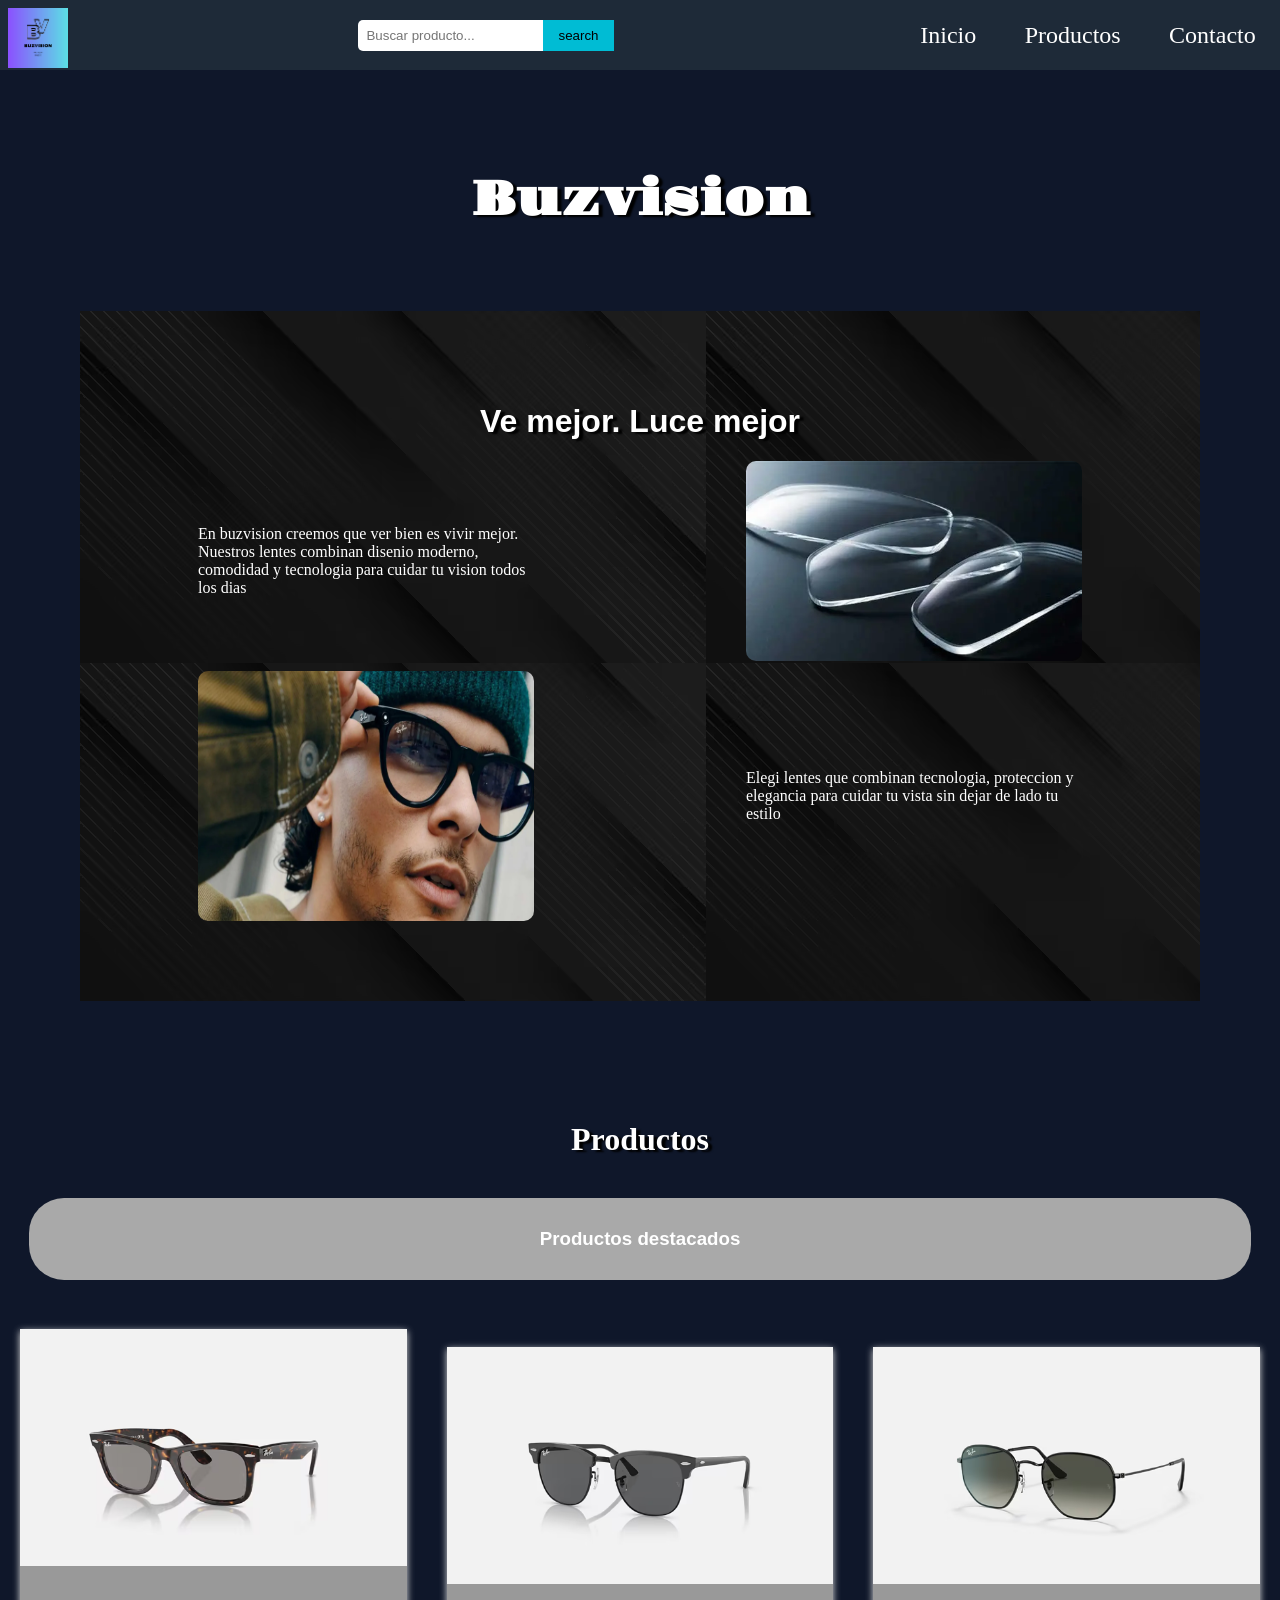
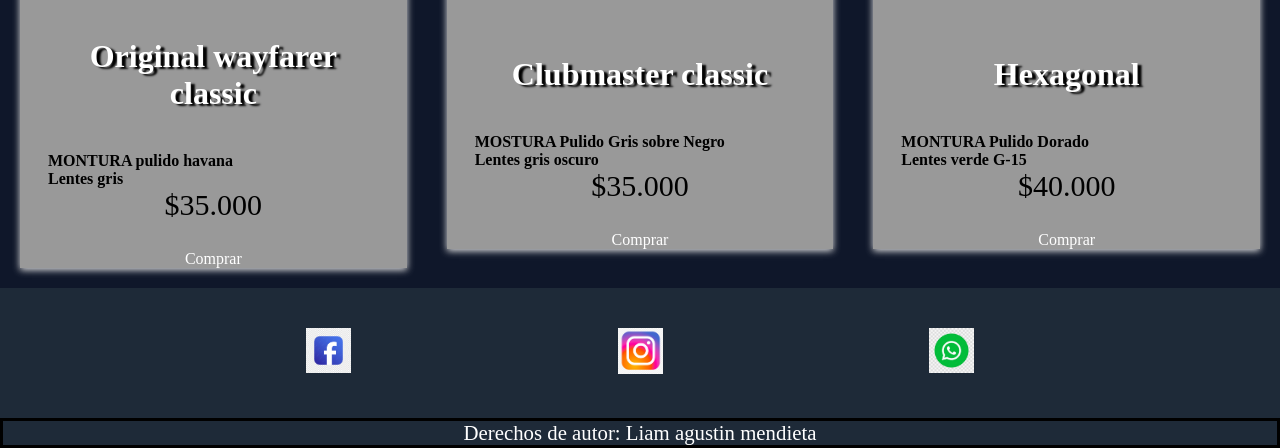
==== commit e8c9af21: "ver index botones hover" ====
--- a/index.html
+++ b/index.html
@@ -8,7 +8,7 @@
 
    <link rel="stylesheet" href="css/estilos.css">
 
-   
+
 </head>
 
 <body>
@@ -17,7 +17,7 @@
 
 
       <a href="#">
-         <img class="logo" src="./img/Logo.png" alt="">
+         <img class="logo" src="./img/Logo.png" alt="logo buzvision">
 
       </a>
 
@@ -78,9 +78,9 @@
 
          <p class="texto2">Elegi lentes que combinan tecnologia, proteccion y elegancia para cuidar tu vista sin dejar
             de lado tu estilo</p>
-         <img class="img" src="img/imagen.grid.png" alt="">
+         <img class="img" src="img/imagen.grid.png" alt=" imagen cristales-lentes">
 
-         <img class="img1" src="img/portada.png.webp" alt="">
+         <img class="img1" src="img/portada.png.webp" alt=" hombre agarrando sus lentes">
 
       </section>
 
@@ -94,7 +94,7 @@
       <section class="promo">
 
          <div class="promo1">
-            <img src="./img/img.promocion1.jpg" alt="">
+            <img src="./img/img.promocion1.jpg" alt="lente camuflado negro">
 
             <div class="wayfarer">
                <h2>Original wayfarer classic</h2>
@@ -103,12 +103,12 @@
                <small class="cash">$35.000</small>
 
             </div>
-            <a href="checkout.html" class="btn-comprar"> Comprar</a>
+            <a href="checkout.html" class="btn-comprar1"> Comprar</a>
 
          </div>
 
          <div class="promo2">
-            <img src="./img/img.promocion2.jpg" alt="">
+            <img src="./img/img.promocion2.jpg" alt="lente negro">
 
             <div class="clubmaster">
                <h2>Clubmaster classic</h2>
@@ -117,12 +117,12 @@
                <small class="cash">$35.000</small>
 
             </div>
-            <a href="checkout.html" class="btn-comprar"> Comprar</a>
+            <a href="checkout.html" class="btn-comprar2"> Comprar</a>
 
          </div>
 
          <div class="promo3">
-            <img src="./img/img.promocion3.jpg" alt="">
+            <img src="./img/img.promocion3.jpg" alt=" lente negro octagonal">
             <div class="hexagonal">
                <h2>Hexagonal</h2>
                <h4>MONTURA Pulido Dorado</h4>
@@ -130,7 +130,7 @@
                <small class="cash">$40.000</small>
 
             </div>
-            <a href="checkout.html" class="btn-comprar"> Comprar</a>
+            <a href="checkout.html" class="btn-comprar3"> Comprar</a>
          </div>
 
 
@@ -145,19 +145,20 @@
       <section class="paz">
 
 
-         <div class="foto" >
-               
-               <a  href="buzvision@hotmail.com">
-               <img class="red" src="img/social-media-icon-illustration-facebook-facebook-icon-vector-illustration_561158-2134.avif"
-                  alt="facebook" >
+         <div class="foto">
+
+            <a href="buzvision@hotmail.com">
+               <img class="red"
+                  src="img/social-media-icon-illustration-facebook-facebook-icon-vector-illustration_561158-2134.avif"
+                  alt="facebook">
             </a>
 
             <a href="buzvision@hotmail.com">
-               <img class="red"  src="img/instagram.png.png" alt="instagram" ></a>
+               <img class="red" src="img/instagram.png.png" alt="instagram"></a>
 
             <a href="buzvision@hotmail.com">
-               <img class="red"  src="img/whatsapp.png.webp" alt="whatsapp" ></a>
-              
+               <img class="red" src="img/whatsapp.png.webp" alt="whatsapp"></a>
+
          </div>
 
       </section>
--- a/css/estilos.css
+++ b/css/estilos.css
@@ -1,4 +1,66 @@
 @import url("https://fonts.googleapis.com/css2?family=Gravitas+One&family=Oswald:wght@200..700&display=swap");
+* {
+  margin: 0;
+  padding: 0;
+  box-sizing: border-box;
+}
+
+/*body*/
+body {
+  background-color: #0F172A;
+}
+
+html,
+body {
+  max-width: 100%;
+  overflow-x: hidden;
+}
+
+h1 {
+  text-align: center;
+  font-family: "Gravitas One", serif;
+  color: #ffffff;
+  text-shadow: 4px 2px 2px #000000;
+  margin-top: 100px;
+  font-size: 3rem;
+}
+
+h2 {
+  text-align: center;
+  color: #ffffff;
+  text-shadow: 4px 2px 2px #000000;
+  margin-bottom: 40px;
+  padding-top: 40px;
+  font-size: 2rem;
+}
+
+h3 {
+  text-align: center;
+  align-items: center;
+  color: #ffffff;
+  background-color: #a9a9a9;
+  padding: 30px;
+  margin: 1.8rem;
+  font-family: "Franklin Gothic Medium", "Arial Narrow", Arial, sans-serif;
+  border-radius: 35px;
+}
+
+p {
+  color: #ffffff;
+}
+
+h4 {
+  display: flex;
+  align-items: center;
+  color: #000000;
+}
+
+a {
+  text-decoration: none;
+  color: #ffffff;
+  font-family: "Times New Roman", Times, serif;
+}
+
 header {
   display: flex;
   flex-direction: row;
@@ -17,9 +79,10 @@
 }
 header .juntos {
   display: flex;
-  align-items: center;
+  flex-direction: row;
+  align-items: center;
+  justify-content: space-evenly;
   width: 50%;
-  justify-content: space-evenly;
 }
 header .juntos .search-form {
   display: flex;
@@ -37,7 +100,7 @@
   cursor: pointer;
 }
 header .juntos .search-form button:hover {
-  background-color: #0097a7;
+  background-color: #00bcd4;
 }
 header nav {
   width: 30%;
@@ -51,69 +114,7 @@
 }
 header nav ul li a {
   text-decoration: none;
-  color: white;
-}
-
-* {
-  margin: 0;
-  padding: 0;
-  box-sizing: border-box;
-}
-
-/*body*/
-body {
-  background-color: #0F172A;
-}
-
-html,
-body {
-  max-width: 100%;
-  overflow-x: hidden;
-}
-
-h1 {
-  text-align: center;
-  font-family: "Gravitas One", serif;
-  color: white;
-  text-shadow: 4px 2px 2px rgba(0, 0, 0, 0.91);
-  margin-top: 100px;
-  font-size: 3rem;
-}
-
-h2 {
-  text-align: center;
-  color: white;
-  text-shadow: 4px 2px 2px rgba(0, 0, 0, 0.91);
-  margin-bottom: 40px;
-  padding-top: 40px;
-  font-size: 2rem;
-}
-
-h3 {
-  text-align: center;
-  align-items: center;
-  color: white;
-  background-color: darkgray;
-  padding: 30px;
-  margin: 1.8rem;
-  font-family: "Franklin Gothic Medium", "Arial Narrow", Arial, sans-serif;
-  border-radius: 35px;
-}
-
-p {
-  color: white;
-}
-
-h4 {
-  display: flex;
-  align-items: center;
-  color: black;
-}
-
-a {
-  text-decoration: none;
-  color: white;
-  font-family: "Times New Roman", Times, serif;
+  color: #ffffff;
 }
 
 footer {
@@ -134,9 +135,9 @@
 }
 footer .footer {
   font-size: 1.3rem;
-  color: white;
+  color: #ffffff;
   background-color: #1E2A38;
-  border: black solid 3px;
+  border: #000000 solid 3px;
 }
 
 .primario {
@@ -150,14 +151,14 @@
   align-items: center;
 }
 .primario .abajo .formulario {
-  background: white;
+  background: #ffffff;
   padding: 25px;
   border-radius: 10px;
   width: 70%;
   display: flex;
   flex-direction: column;
   gap: 15px;
-  box-shadow: 0 4px 10px rgba(0, 0, 0, 0.1);
+  box-shadow: 0 4px 10px #000000;
 }
 .primario .abajo .formulario input,
 .primario .abajo .formulario .formulario textarea {
@@ -175,39 +176,13 @@
   border: none;
   border-radius: 5px;
   background-color: #28a745;
-  color: white;
+  color: #ffffff;
   cursor: pointer;
 }
 .primario .abajo .formulario button:hover {
   background-color: #218838;
 }
 
-.anima {
-  text-align: center;
-  font-family: "Gravitas One", serif;
-  color: white;
-  text-shadow: 4px 2px 2px rgba(0, 0, 0, 0.91);
-  margin-top: 100px;
-  font-size: 5rem;
-}
-
-.text-focus-in {
-  -webkit-animation: text-focus-in 1.8s cubic-bezier(0.55, 0.085, 0.68, 0.53) both;
-  animation: text-focus-in 1.8s cubic-bezier(0.55, 0.085, 0.68, 0.53) both;
-}
-
-@-webkit-keyframes text-focus-in {
-  0% {
-    -webkit-filter: blur(12px);
-    filter: blur(12px);
-    opacity: 0;
-  }
-  100% {
-    -webkit-filter: blur(0px);
-    filter: blur(0px);
-    opacity: 1;
-  }
-}
 .contenedor-grid {
   background-image: url(../img/Imageeennegra.png);
   padding: 80px;
@@ -287,22 +262,14 @@
   display: inline-block;
   padding: 12px 25px;
   background-color: #28a745;
-  color: white;
+  color: #ffffff;
   text-decoration: none;
   font-size: 18px;
   border-radius: 8px;
   font-weight: bold;
-}
-.promo a .btn-comprar .boton-comprar {
-  background-color: green;
-  color: white;
-  padding: 12px 25px;
-  border: none;
-  border-radius: 5px;
-  font-size: 16px;
-  cursor: pointer;
-}
-.promo a .btn-comprar .boton-comprar hover {
+  cursor: pointer;
+}
+.promo a:hover {
   background-color: #218838;
 }
 .promo .promo2 {
@@ -316,26 +283,27 @@
   width: 100%;
   height: auto;
 }
-.promo .promo2 .clubmaster {
+.promo .clubmaster {
   justify-content: center;
   align-items: center;
   padding: 8px;
   margin: 20px;
 }
-.promo .promo2 .clubmaster .cash {
+.promo .clubmaster .cash {
   font-size: 30px;
 }
 .promo a .btn-comprar {
   display: inline-block;
   padding: 12px 25px;
   background-color: #28a745;
-  color: white;
+  color: #ffffff;
   text-decoration: none;
   font-size: 18px;
   border-radius: 8px;
   font-weight: bold;
-}
-.promo a .btn-comprar hover {
+  cursor: pointer;
+}
+.promo a .btn-comprar:hover {
   background-color: #218838;
 }
 .promo .promo3 {
@@ -362,13 +330,14 @@
   display: inline-block;
   padding: 12px 25px;
   background-color: #28a745;
-  color: white;
+  color: #ffffff;
   text-decoration: none;
   font-size: 18px;
   border-radius: 8px;
   font-weight: bold;
-}
-.promo a .btn-comprar .btn-comprar:hover {
+  cursor: pointer;
+}
+.promo a .btn-comprar:hover {
   background-color: #218838;
 }
 
@@ -404,9 +373,84 @@
   text-align: center;
 }
 
+.primario {
+  background-color: #758A93;
+}
+.primario .abajo {
+  display: flex;
+  flex-direction: row;
+  align-content: center;
+  justify-content: center;
+  align-items: center;
+}
+
+.formulario {
+  background: #ffffff;
+  padding: 25px;
+  border-radius: 10px;
+  width: 70%;
+  display: flex;
+  flex-direction: column;
+  gap: 15px;
+  box-shadow: 0 4px 10px #000000;
+}
+
+.formulario input,
+.formulario textarea {
+  padding: 10px;
+  border-radius: 5px;
+  border: 1px solid #ccc;
+  font-size: 14px;
+}
+
+.formulario textarea {
+  resize: none;
+  height: 80px;
+}
+
+.formulario button {
+  padding: 10px;
+  border: none;
+  border-radius: 5px;
+  background-color: #28a745;
+  color: #ffffff;
+  cursor: pointer;
+}
+
+.formulario button:hover {
+  background-color: #218838;
+}
+
 .linea {
   text-decoration: none;
   margin-bottom: 20px;
+}
+
+.card-text {
+  color: #000000;
+}
+
+.cash {
+  display: flex;
+  align-items: center;
+  justify-content: center;
+  font-size: 20px;
+}
+
+.btn-comprar {
+  display: inline-block;
+  padding: 12px 25px;
+  background-color: #28a745;
+  color: #ffffff;
+  text-decoration: none;
+  font-size: 18px;
+  border-radius: 8px;
+  font-weight: bold;
+  cursor: pointer;
+}
+
+.btn-comprar:hover {
+  background-color: #218838;
 }
 
 @media only screen and (max-width: 480px) {
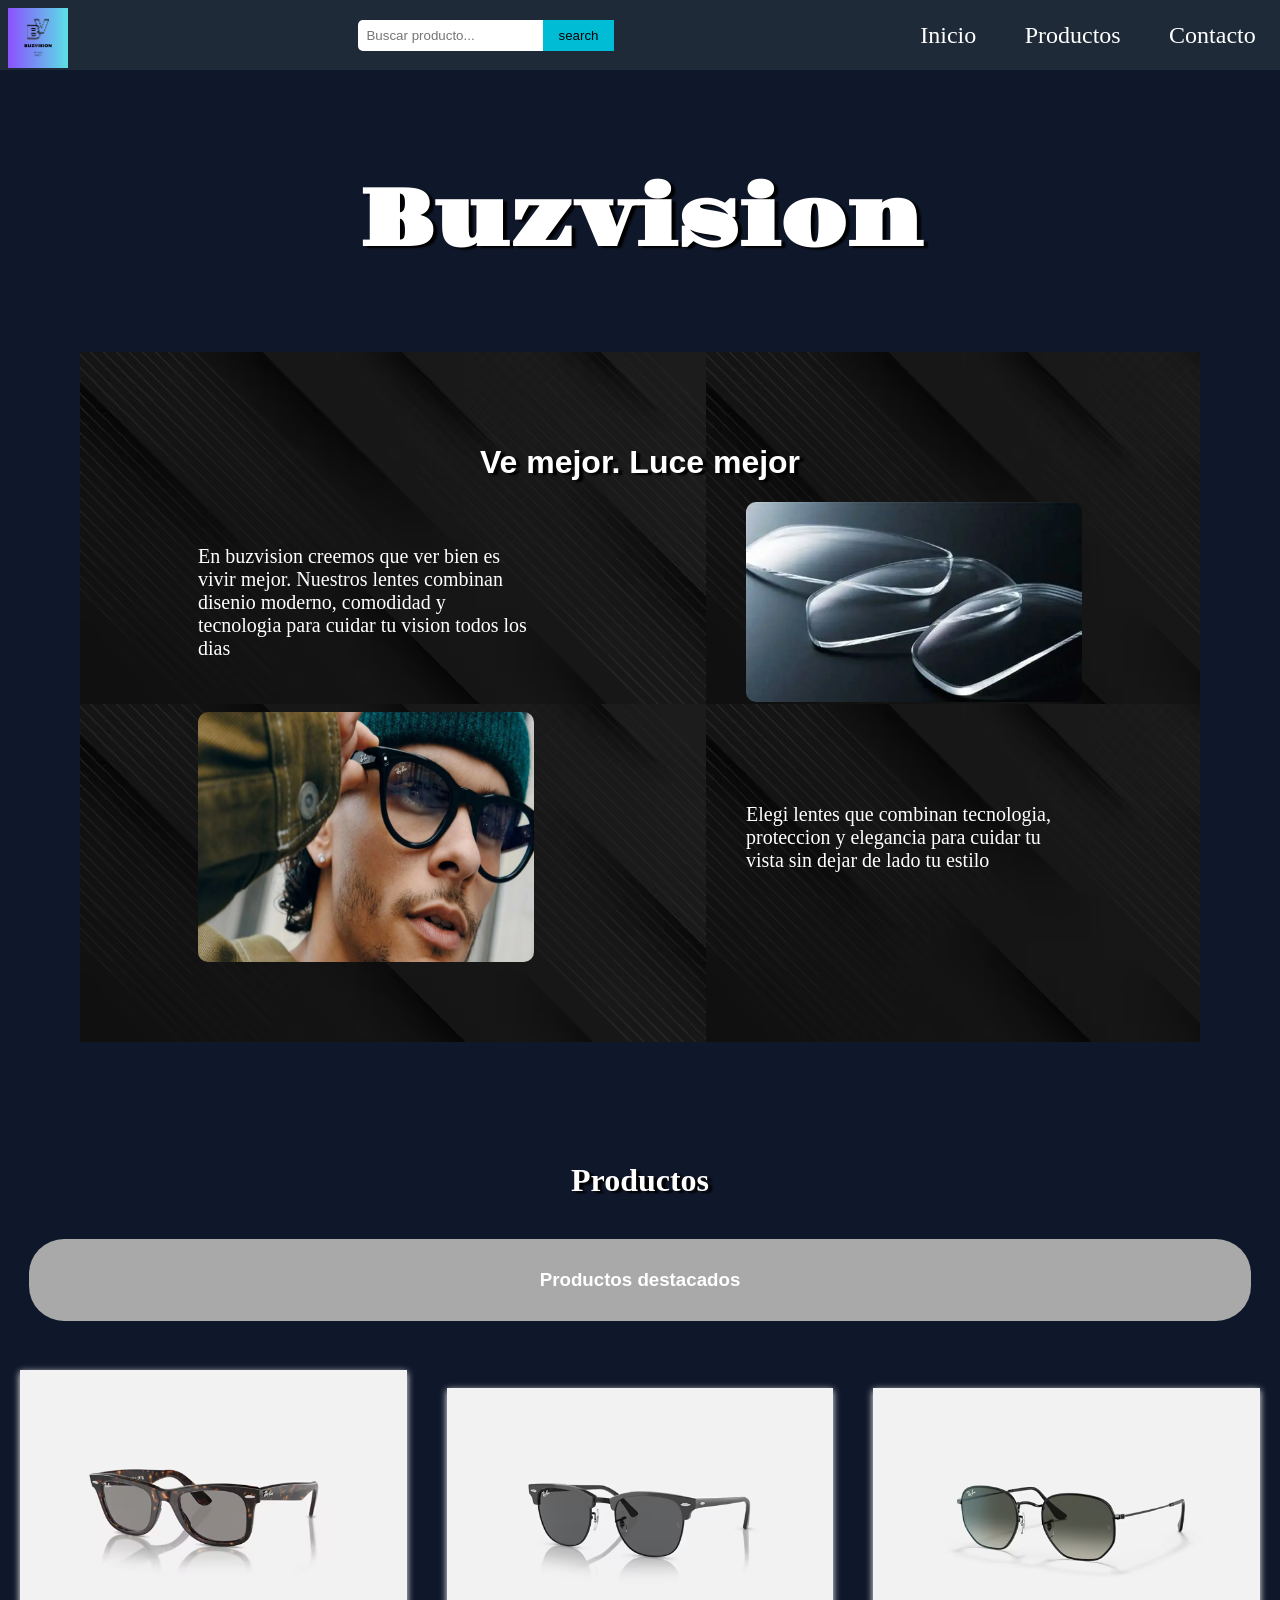
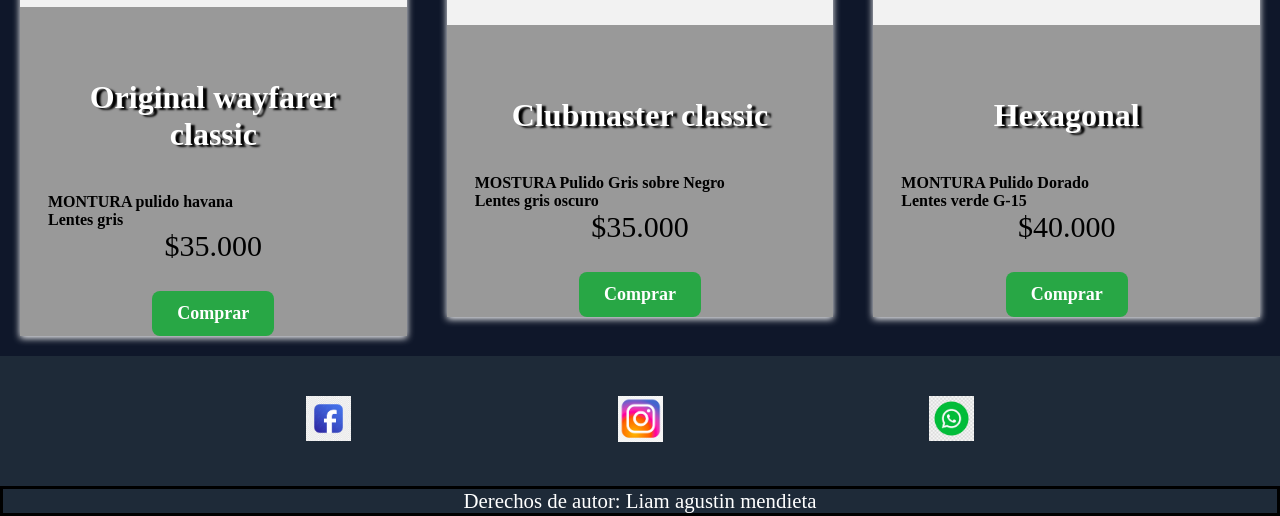
==== commit 12b6bfba: "se agrego extend index" ====
--- a/index.html
+++ b/index.html
@@ -103,7 +103,7 @@
                <small class="cash">$35.000</small>
 
             </div>
-            <a href="checkout.html" class="btn-comprar1"> Comprar</a>
+            <a href="checkout.html" class="btn-comprar"> Comprar</a>
 
          </div>
 
@@ -117,7 +117,7 @@
                <small class="cash">$35.000</small>
 
             </div>
-            <a href="checkout.html" class="btn-comprar2"> Comprar</a>
+            <a href="checkout.html" class="btn-comprar"> Comprar</a>
 
          </div>
 
@@ -130,7 +130,7 @@
                <small class="cash">$40.000</small>
 
             </div>
-            <a href="checkout.html" class="btn-comprar3"> Comprar</a>
+            <a href="checkout.html" class="btn-comprar"> Comprar</a>
          </div>
 
 
--- a/css/estilos.css
+++ b/css/estilos.css
@@ -78,11 +78,11 @@
   margin: 8px;
 }
 header .juntos {
+  width: 50%;
   display: flex;
   flex-direction: row;
   align-items: center;
-  justify-content: space-evenly;
-  width: 50%;
+  justify-content: center;
 }
 header .juntos .search-form {
   display: flex;
@@ -183,6 +183,32 @@
   background-color: #218838;
 }
 
+.anima {
+  text-align: center;
+  font-family: "Gravitas One", serif;
+  color: #ffffff;
+  text-shadow: 4px 2px 2px #000000;
+  margin-top: 100px;
+  font-size: 5rem;
+}
+
+.text-focus-in {
+  -webkit-animation: text-focus-in 1.8s cubic-bezier(0.55, 0.085, 0.68, 0.53) both;
+  animation: text-focus-in 1.8s cubic-bezier(0.55, 0.085, 0.68, 0.53) both;
+}
+
+@-webkit-keyframes text-focus-in {
+  0% {
+    -webkit-filter: blur(12px);
+    filter: blur(12px);
+    opacity: 0;
+  }
+  100% {
+    -webkit-filter: blur(0px);
+    filter: blur(0px);
+    opacity: 1;
+  }
+}
 .contenedor-grid {
   background-image: url(../img/Imageeennegra.png);
   padding: 80px;
@@ -241,7 +267,7 @@
 .promo .promo1 {
   position: relative;
   background-color: #999999;
-  box-shadow: 0 2px 7px #dfdfdf;
+  box-shadow: 0 2px 7px #ffffff;
   margin: 20px;
   width: 55%;
 }
@@ -267,15 +293,23 @@
   font-size: 18px;
   border-radius: 8px;
   font-weight: bold;
+}
+.promo a .btn-comprar .boton-comprar {
+  background-color: #218838;
+  color: #ffffff;
+  padding: 12px 25px;
+  border: none;
+  border-radius: 5px;
+  font-size: 16px;
   cursor: pointer;
 }
-.promo a:hover {
+.promo a .btn-comprar .boton-comprar:hover {
   background-color: #218838;
 }
 .promo .promo2 {
   position: relative;
   background-color: #999999;
-  box-shadow: 0 2px 7px #dfdfdf;
+  box-shadow: 0 2px 7px #ffffff;
   margin: 20px;
   width: 55%;
 }
@@ -283,13 +317,13 @@
   width: 100%;
   height: auto;
 }
-.promo .clubmaster {
+.promo .promo2 .clubmaster {
   justify-content: center;
   align-items: center;
   padding: 8px;
   margin: 20px;
 }
-.promo .clubmaster .cash {
+.promo .promo2 .clubmaster .cash {
   font-size: 30px;
 }
 .promo a .btn-comprar {
@@ -301,15 +335,15 @@
   font-size: 18px;
   border-radius: 8px;
   font-weight: bold;
+}
+.promo a .btn-comprar:hover {
+  background-color: #218838;
   cursor: pointer;
-}
-.promo a .btn-comprar:hover {
-  background-color: #218838;
 }
 .promo .promo3 {
   position: relative;
   background-color: #999999;
-  box-shadow: 0 2px 7px #dfdfdf;
+  box-shadow: 0 2px 7px #ffffff;
   margin: 20px;
   width: 55%;
 }
@@ -335,10 +369,17 @@
   font-size: 18px;
   border-radius: 8px;
   font-weight: bold;
-  cursor: pointer;
-}
-.promo a .btn-comprar:hover {
-  background-color: #218838;
+}
+.promo a .btn-comprar .btn-comprar:hover {
+  background-color: #218838;
+}
+
+.parrafo {
+  font-size: 20px;
+}
+
+.texto2 {
+  font-size: 20px;
 }
 
 .contenedor-contacto {
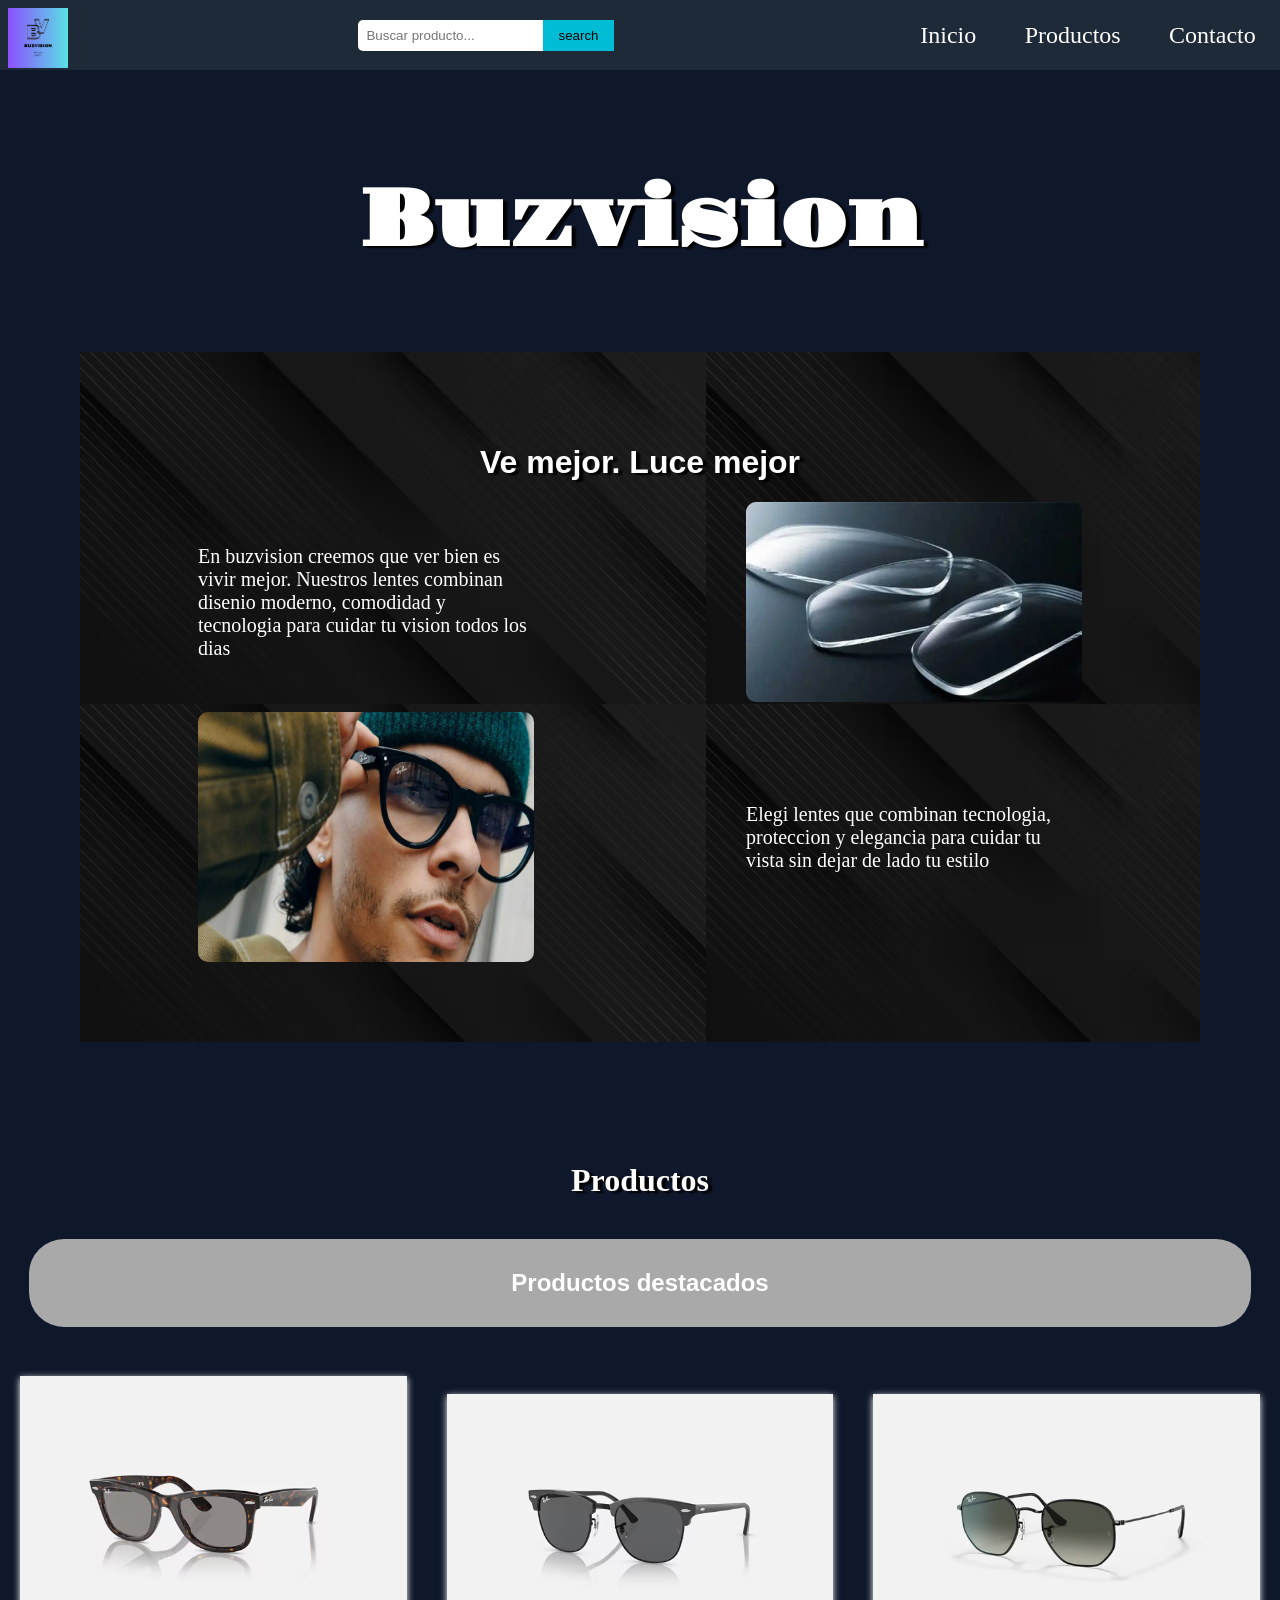
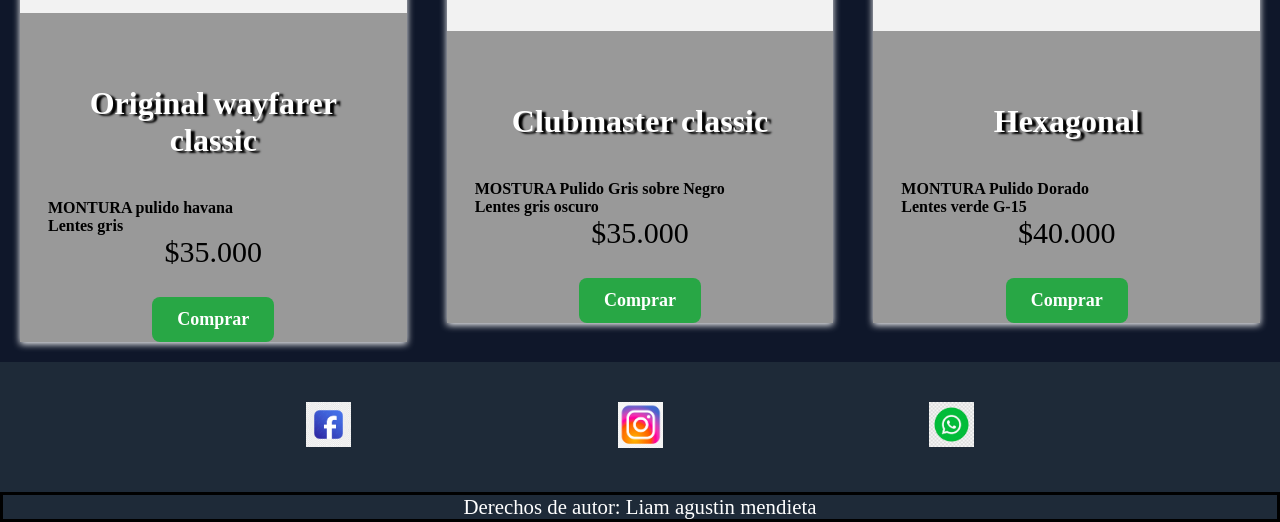
==== commit 7fd7f069: "se agregaron meta description y keywords" ====
--- a/index.html
+++ b/index.html
@@ -5,7 +5,8 @@
    <meta charset="UTF-8">
    <meta name="viewport" content="width=device-width, initial-scale=1.0">
    <title>Buzvision</title>
-
+<meta name="description" content="Buzvision ofrece lentes de sol y opticos con estilo, calidad y precios accecibles. Encontra el modelo  ideal para vos hoy mismo.">
+<meta name="keywords" content="Lentes de sol, Lentes modernos, Lentes de moda, Tienda de lentes">
    <link rel="stylesheet" href="css/estilos.css">
 
 
--- a/css/estilos.css
+++ b/css/estilos.css
@@ -43,6 +43,7 @@
   margin: 1.8rem;
   font-family: "Franklin Gothic Medium", "Arial Narrow", Arial, sans-serif;
   border-radius: 35px;
+  font-size: 1.5rem;
 }
 
 p {
@@ -398,6 +399,7 @@
 .contenedor-contacto .contacto3 {
   grid-area: contacto3;
   padding-bottom: 100px;
+  font-size: 3rem;
 }
 .contenedor-contacto .contacto2 {
   grid-area: contacto2;
@@ -515,6 +517,9 @@
     justify-content: space-around;
     padding: 0;
   }
+  .anima {
+    font-size: 4rem;
+  }
   .contenedor-grid {
     padding: 20px;
     margin: 0;
@@ -538,5 +543,55 @@
     grid-template-rows: auto;
   }
 }
+@media (min-width: 481px) and (max-width: 768px) {
+  header {
+    flex-direction: column;
+    justify-content: none;
+    align-items: center;
+    height: 200px;
+    position: static;
+    top: 0;
+  }
+  header .juntos {
+    width: 100%;
+    justify-content: center;
+  }
+  header nav {
+    text-align: center;
+    width: 100%;
+  }
+  header nav ul {
+    justify-content: space-around;
+    padding: 0;
+  }
+  .anima {
+    font-size: 3.6rem;
+  }
+  .contenedor-grid {
+    background-image: url(../img/Imageeennegra.png);
+    padding: 20px;
+    margin: 10px;
+    display: grid;
+    grid-template-areas: "titulo titulo titulo" "parrafo parrafo img" "img1 . texto2";
+    grid-template-columns: 35% 20% 35%;
+    grid-template-rows: 60px 200px 250px;
+    justify-content: center;
+    justify-items: center;
+    align-items: center;
+    gap: 10px;
+  }
+  .promo {
+    display: flex;
+    justify-content: center;
+    flex-direction: column;
+  }
+  .contenedor-contacto {
+    padding: 20px;
+    margin: 10px;
+    grid-template-areas: "contacto3" "contacto" "contacto2";
+    grid-template-columns: 100%;
+    grid-template-rows: auto;
+  }
+}
 
 /*# sourceMappingURL=estilos.css.map */
